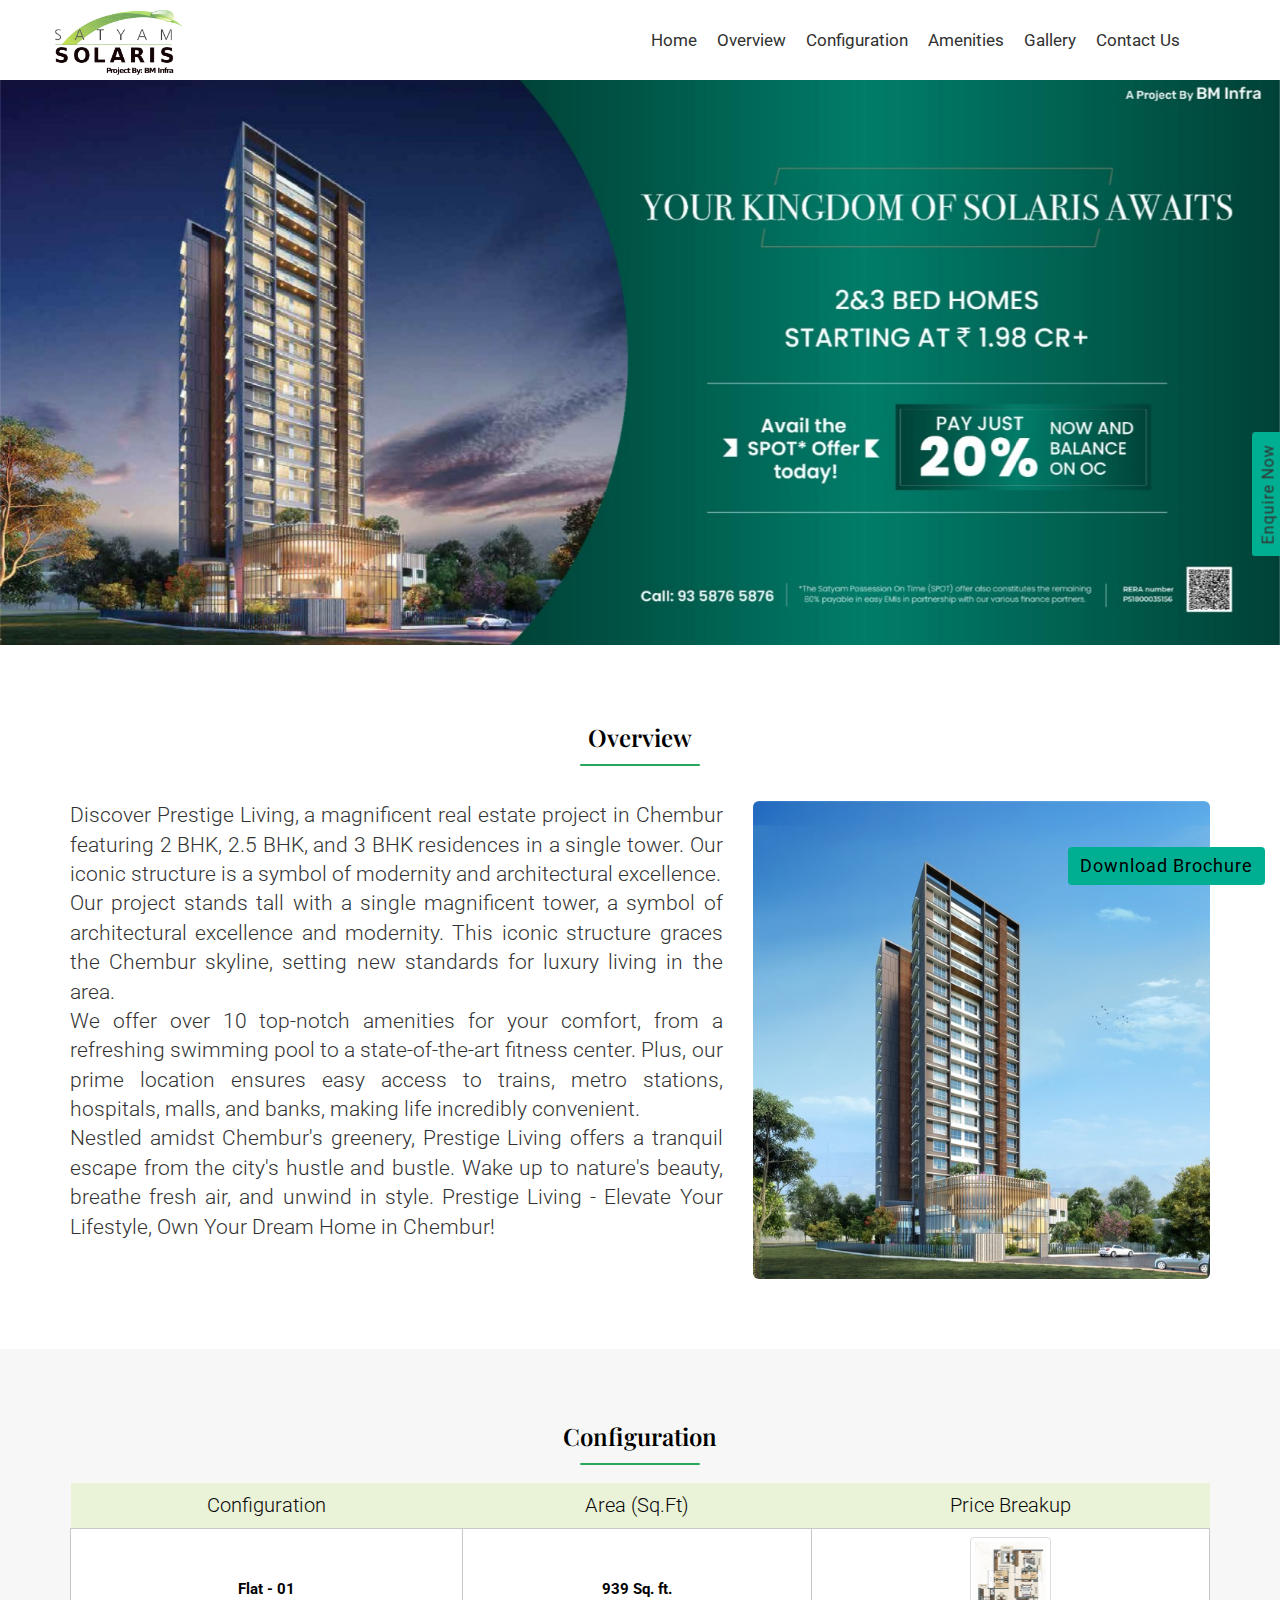
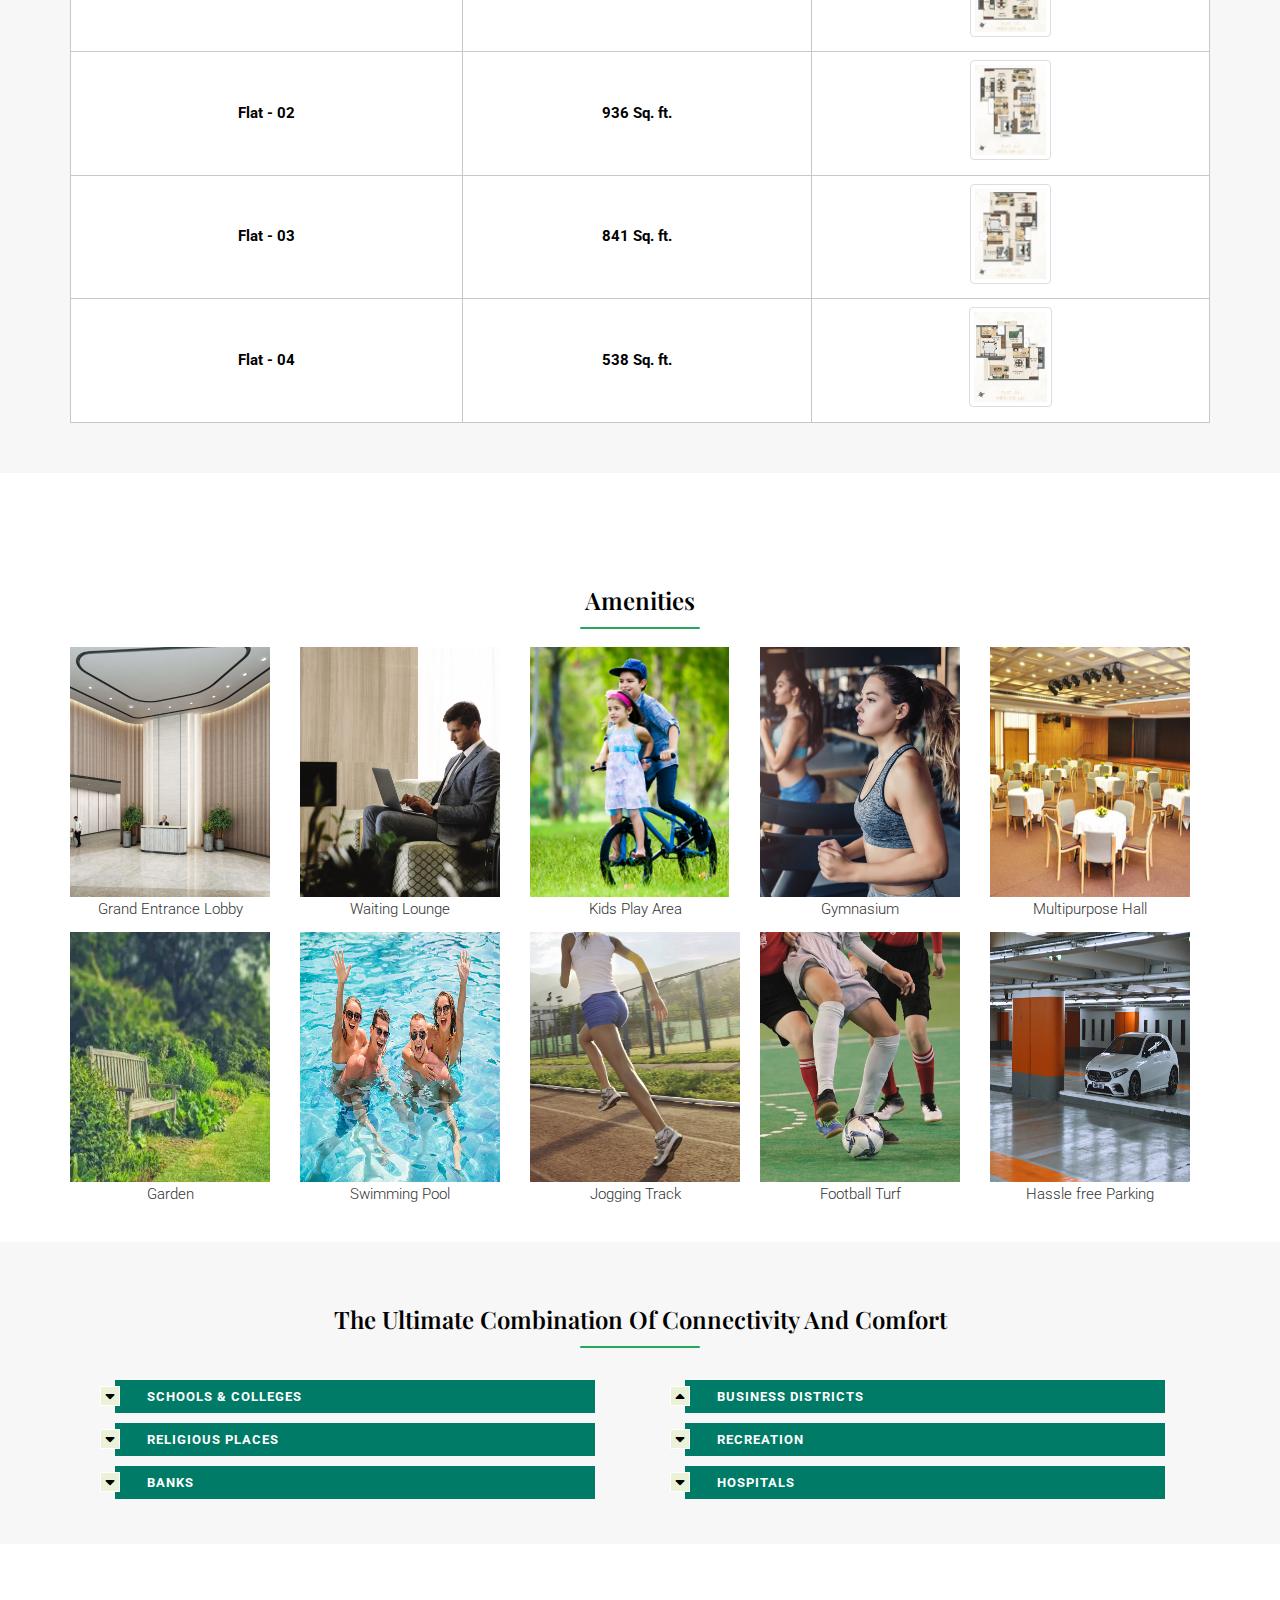
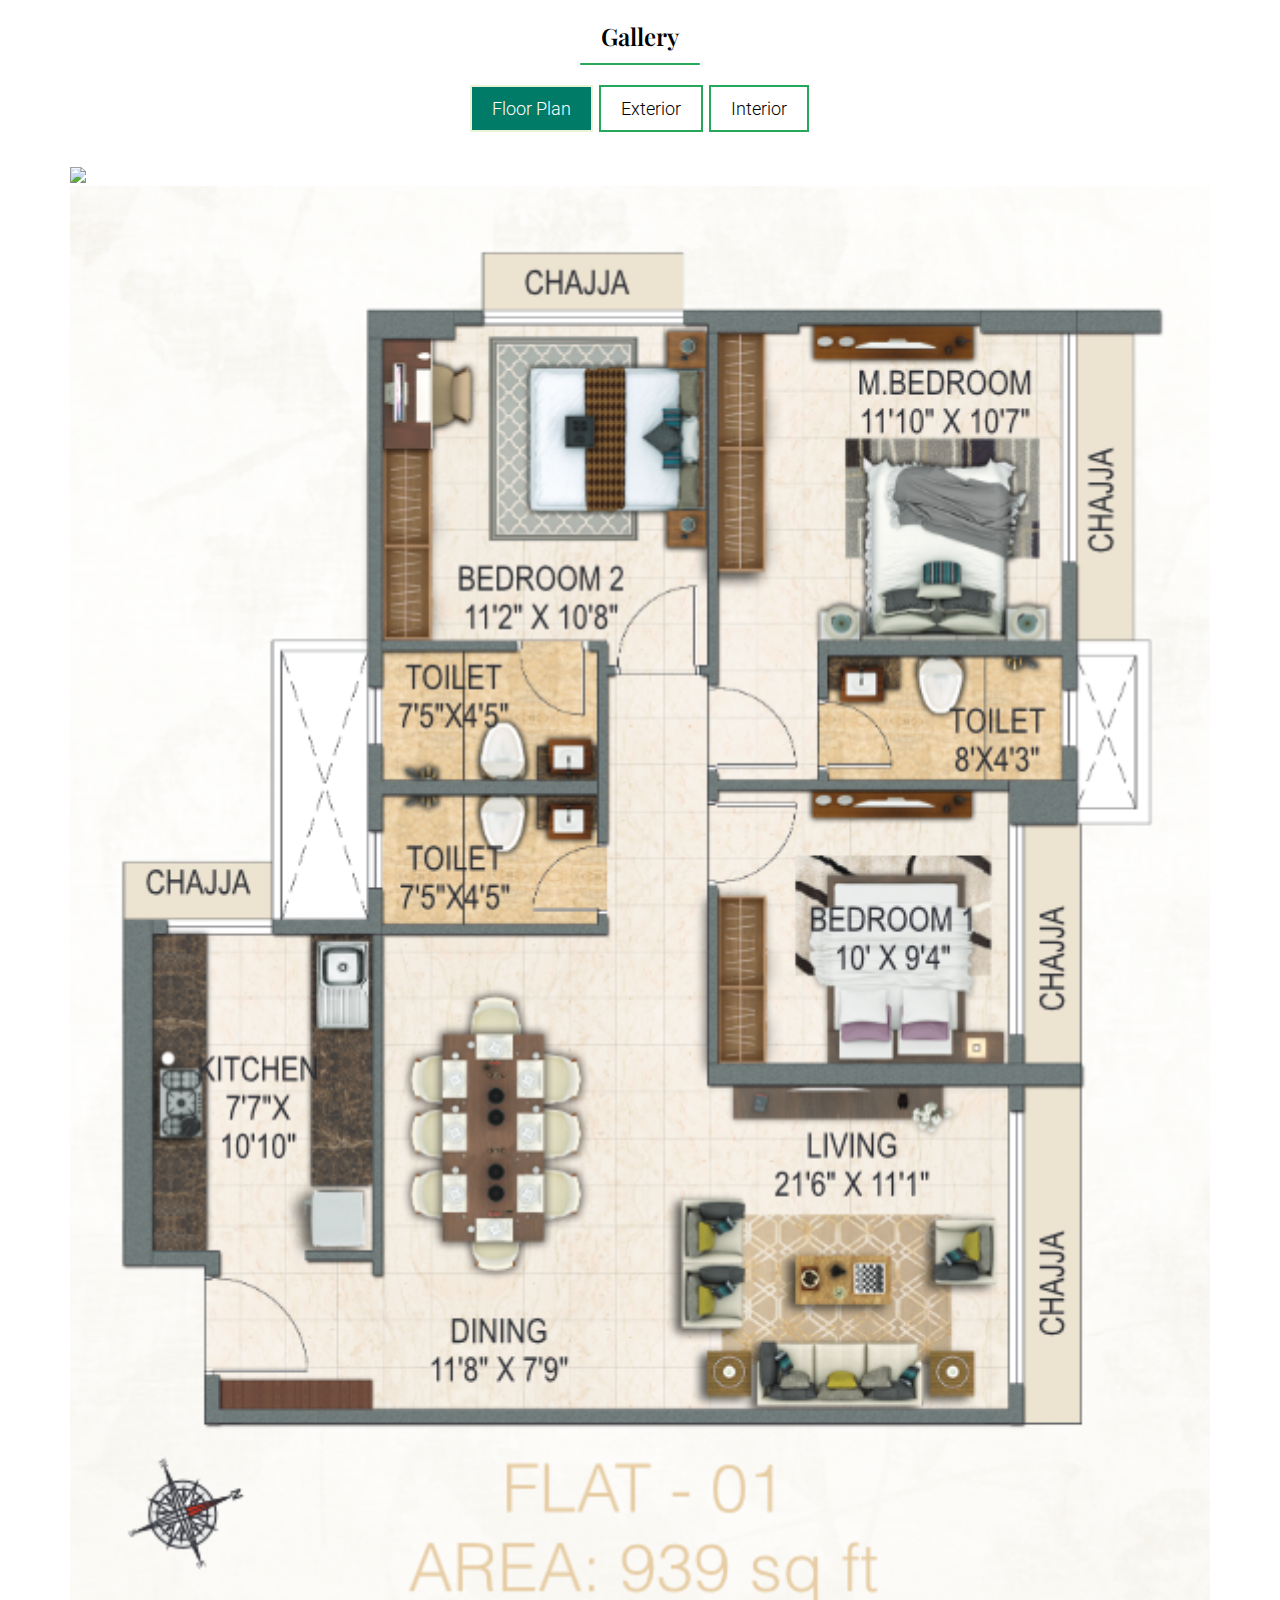
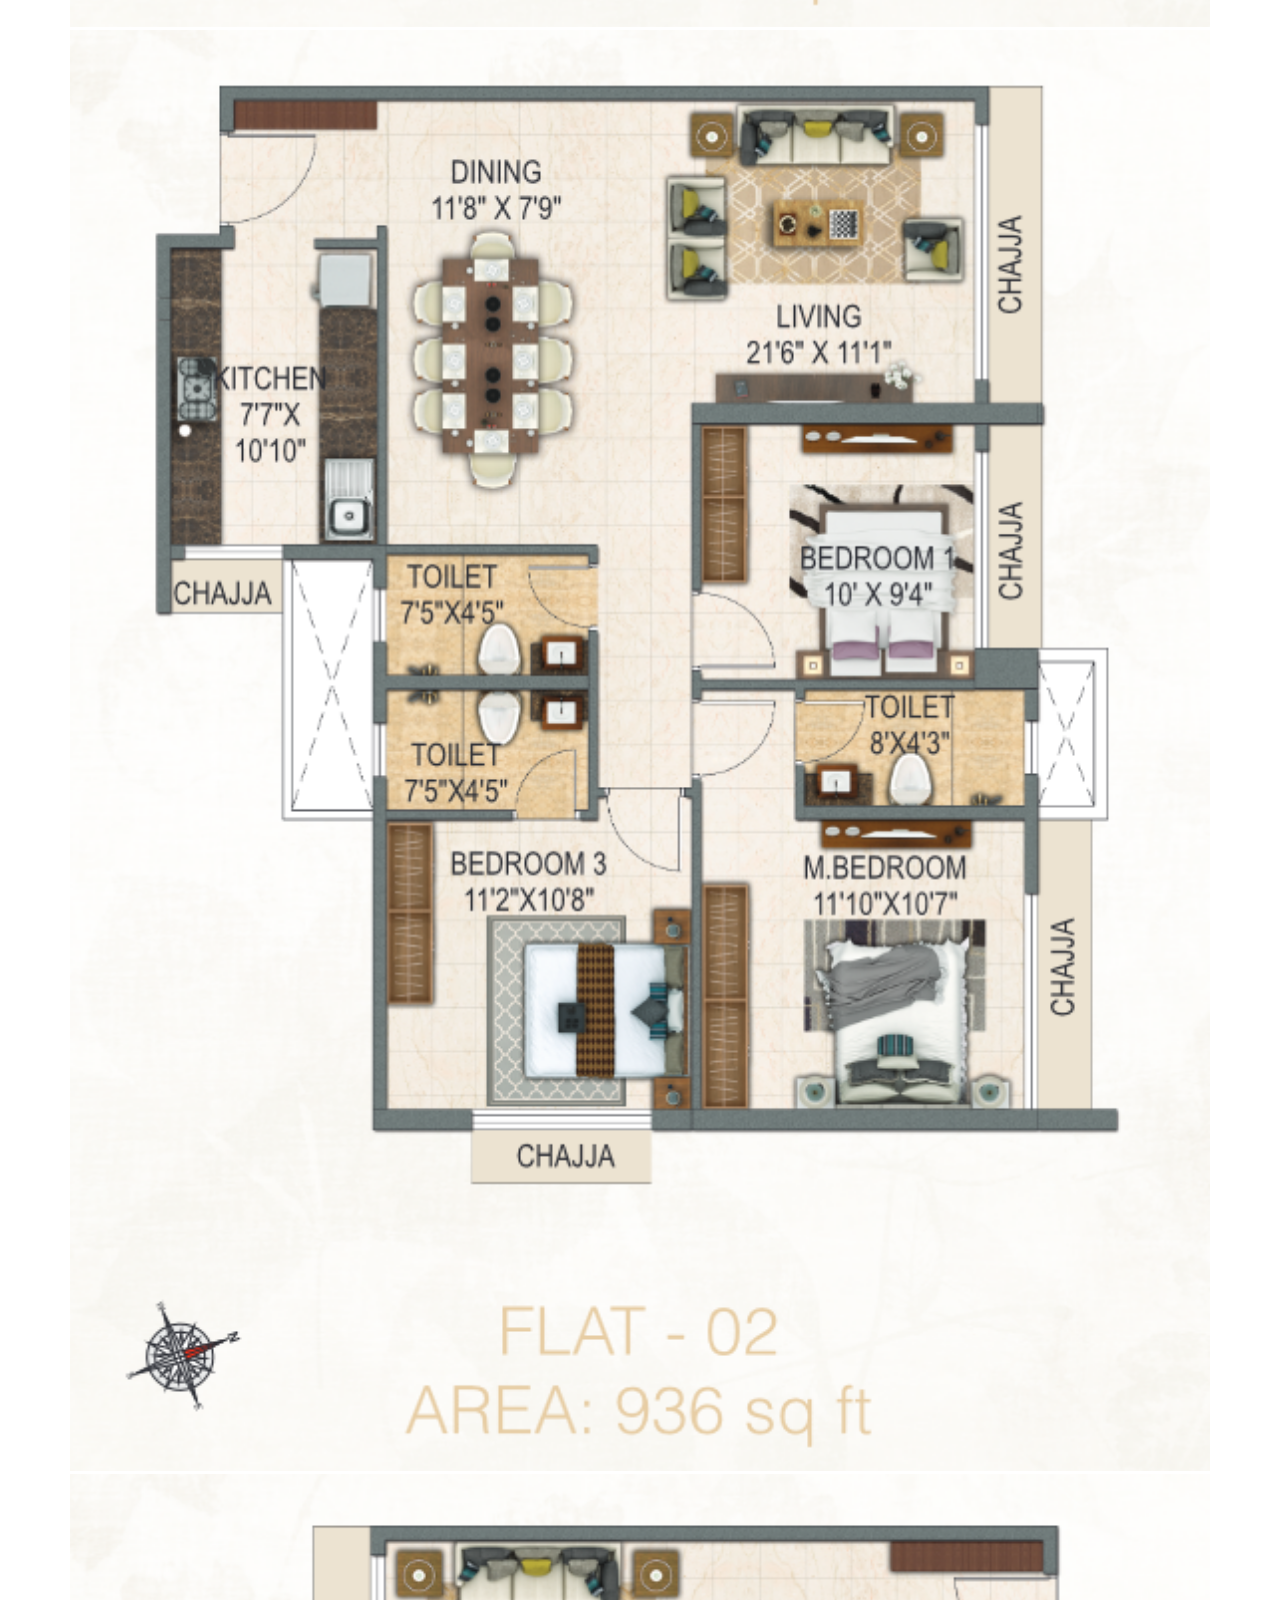
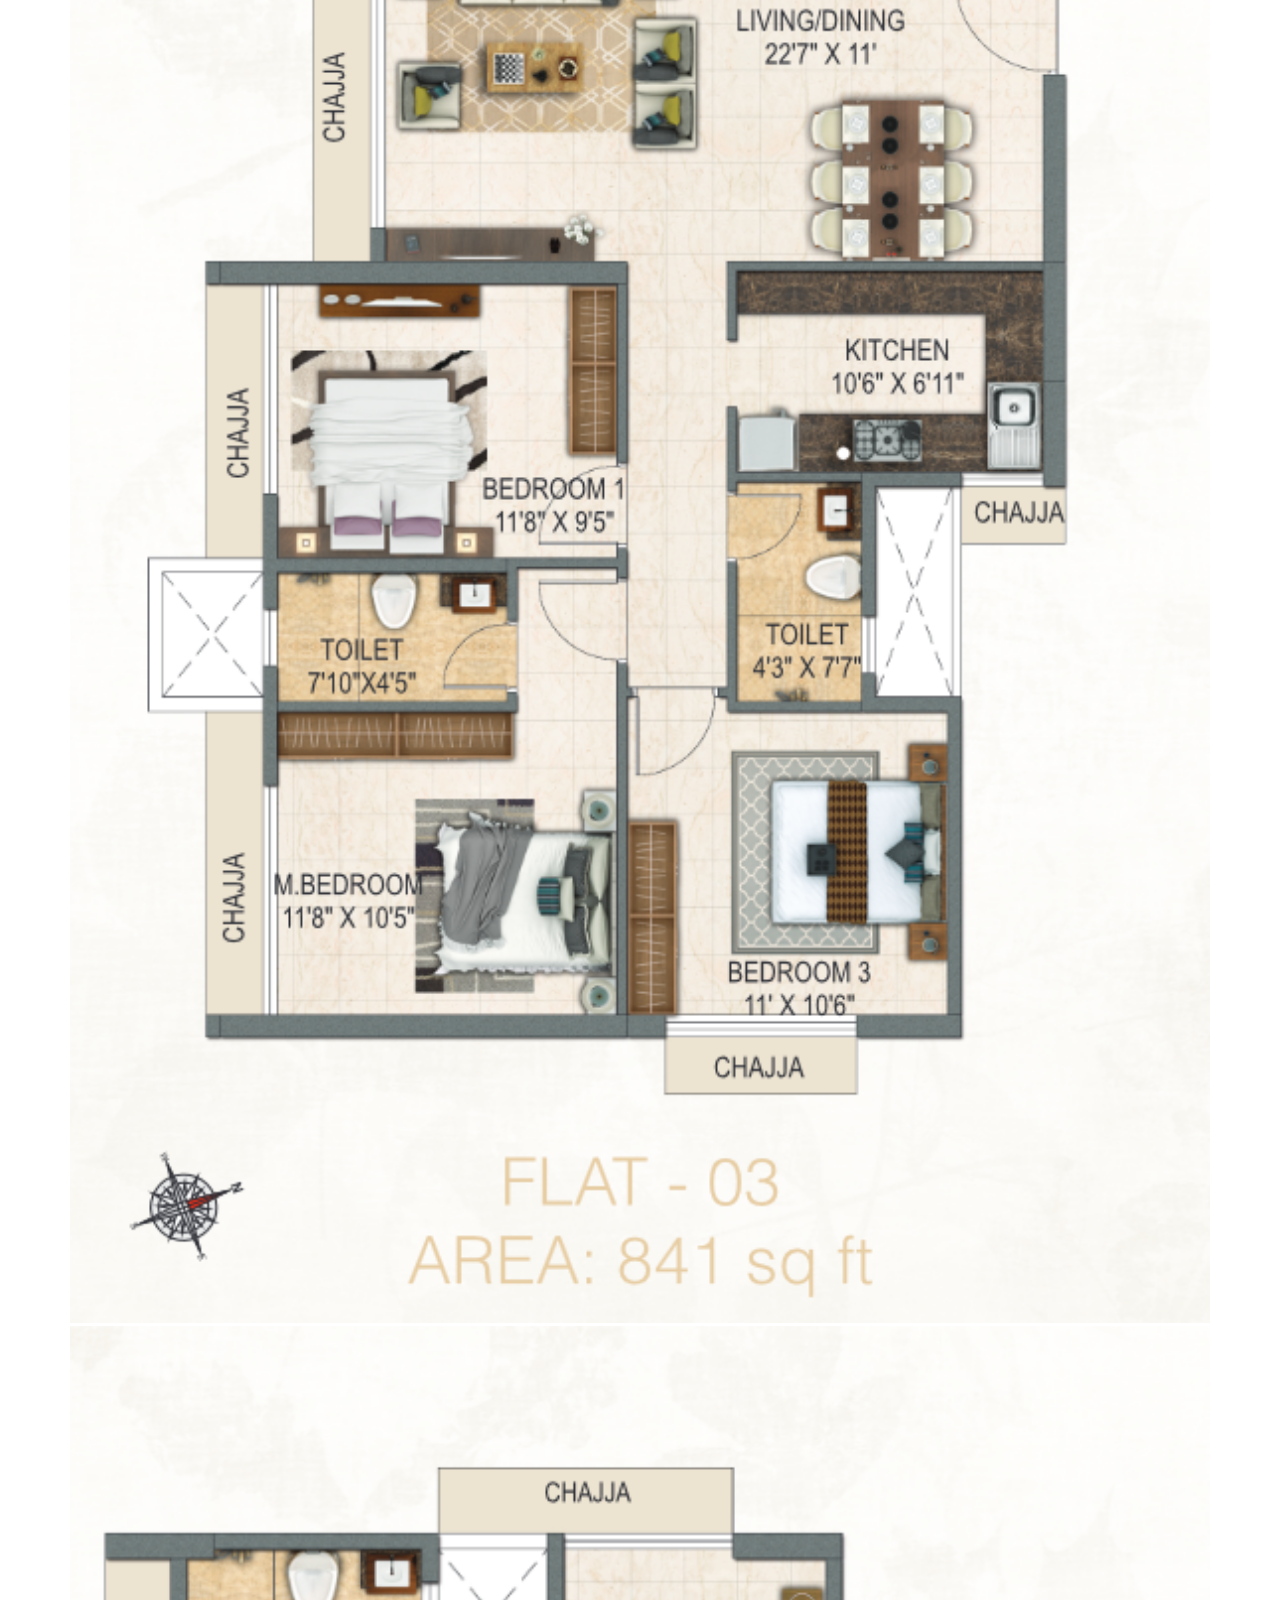
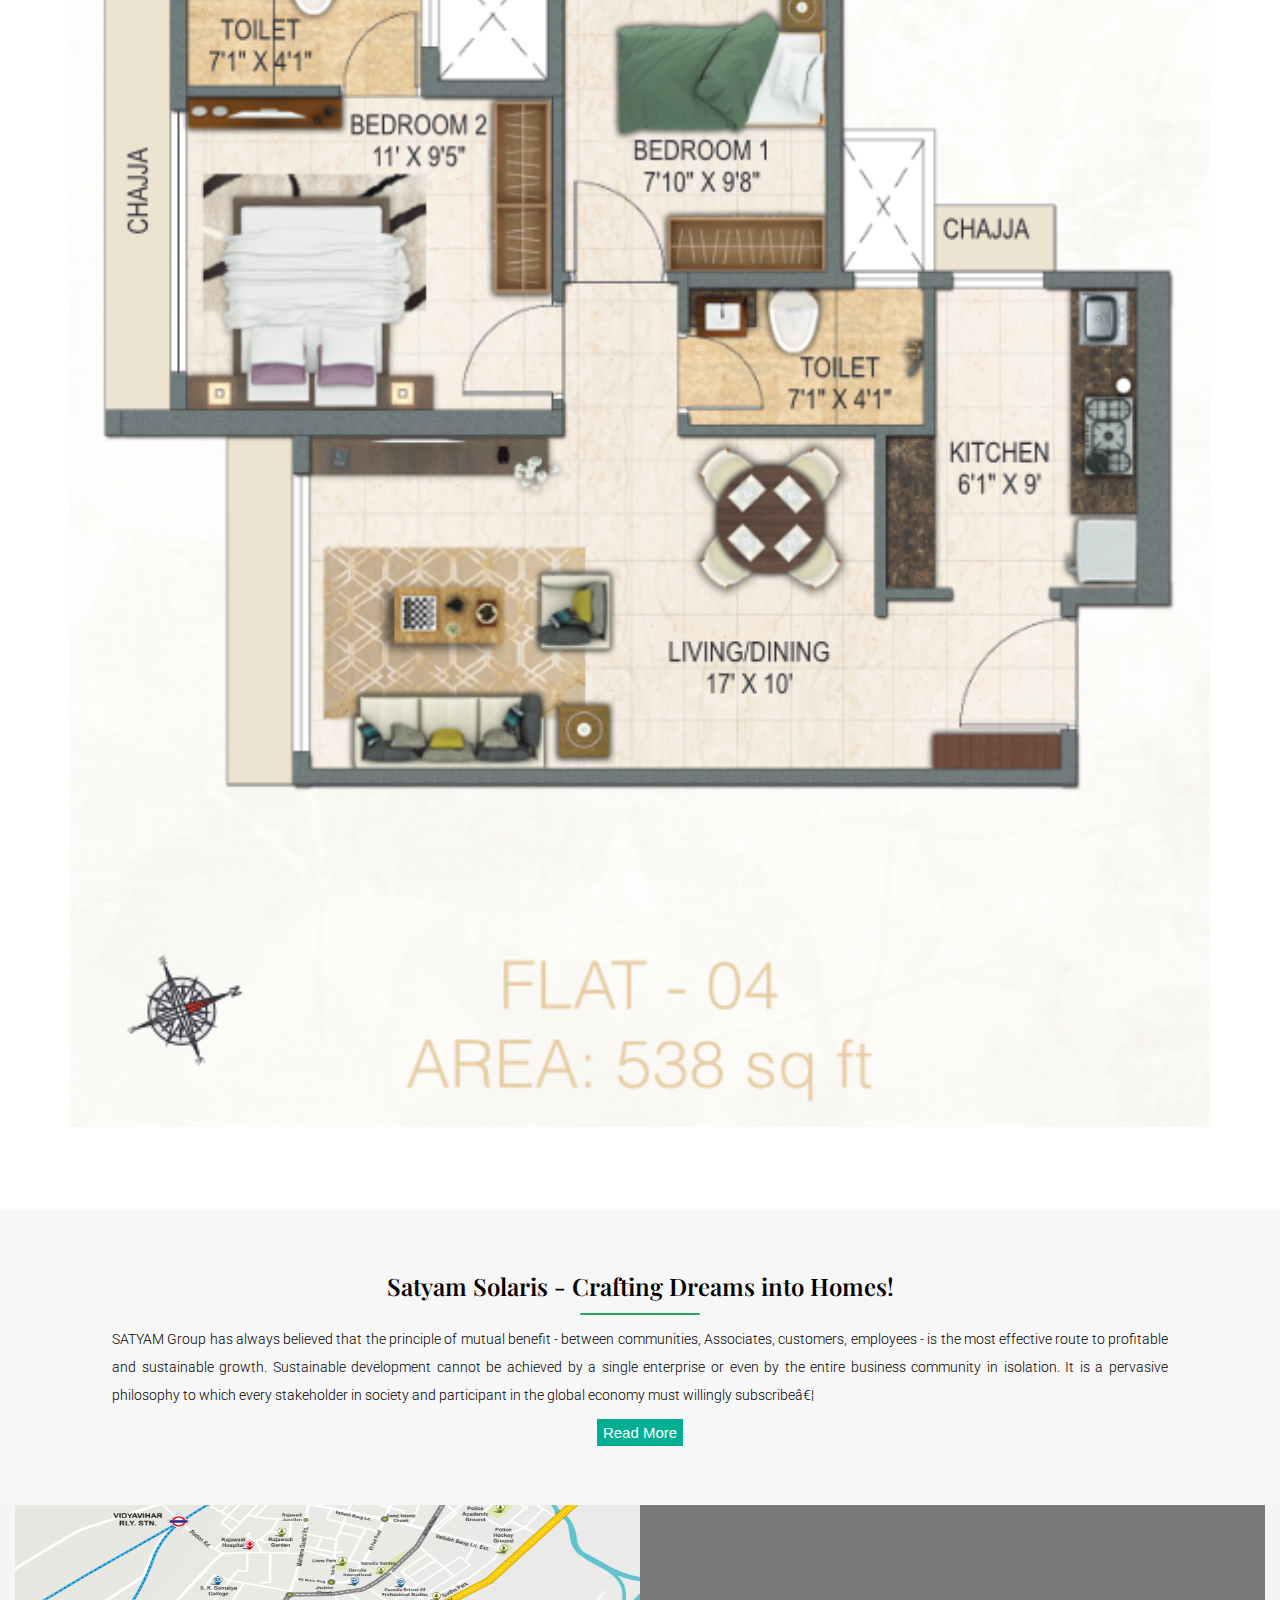
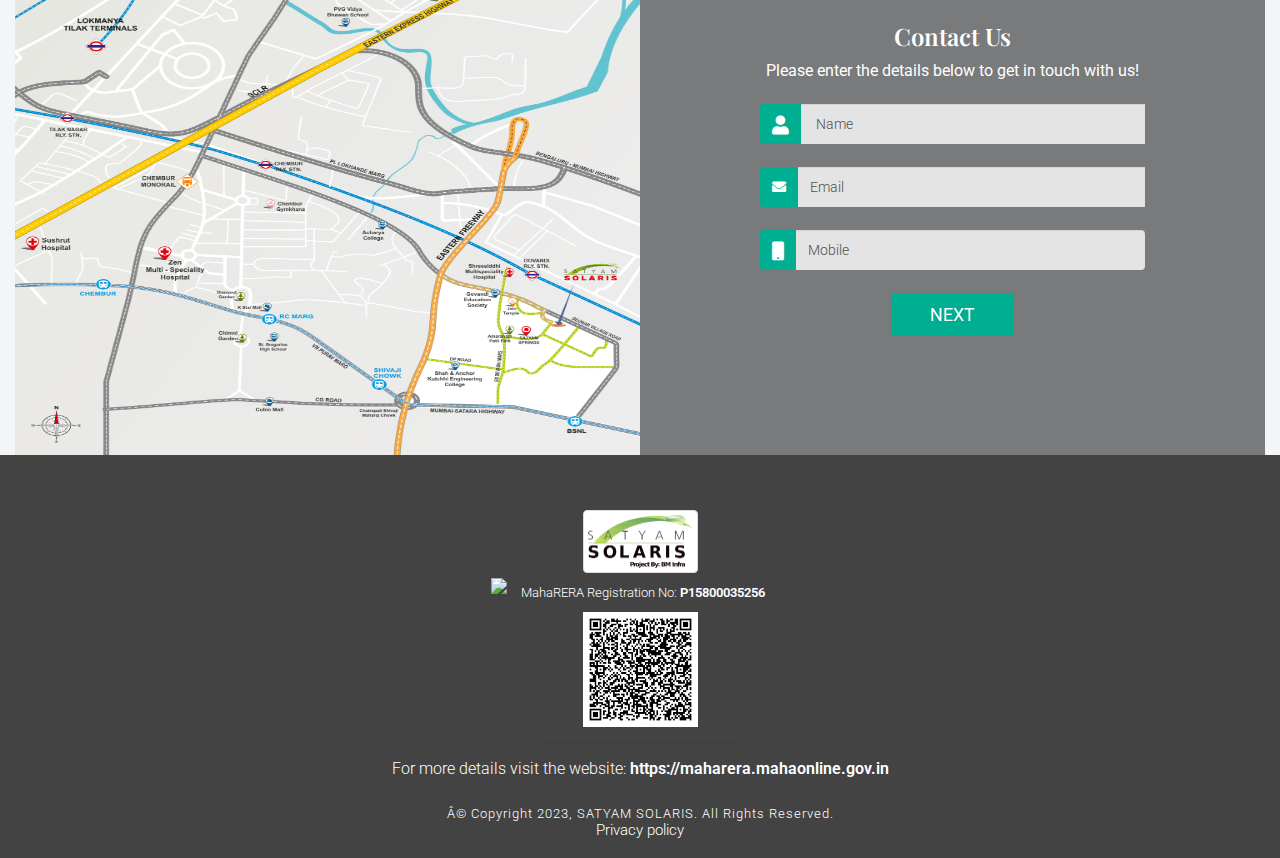
==== index.html @ b5678365 "Initial Commit" ====
<!DOCTYPE html>
<html>

<head>
    <meta http-equiv="ContenType" content="text/html; charset=UTF-8" />
    <meta name="viewport" content="width=device-width, initial-scale=1">
    <title>Satyam Solaris</title>
    <meta name="keywords" content="">
    <link rel="icon" href="./assets/images/favicon/favicon.ico" type="image/ico" sizes="16x16">
    <link rel="stylesheet" href="https://use.fontawesome.com/releases/v5.3.1/css/all.css">
    <link href="https://owlcarousel2.github.io/OwlCarousel2/assets/owlcarousel/assets/owl.carousel.min.css"
        rel="stylesheet">
    <link href="https://owlcarousel2.github.io/OwlCarousel2/assets/owlcarousel/assets/owl.theme.default.min.css"
        rel="stylesheet">
        <script src="https://kit.fontawesome.com/08c505cba5.js" crossorigin="anonymous"></script>
        <link rel="stylesheet" href="https://cdn.jsdelivr.net/npm/bootstrap-icons@1.11.1/font/bootstrap-icons.css">

    <link rel="stylesheet" href="https://cdn.jsdelivr.net/npm/bootstrap@3.3.7/dist/css/bootstrap.min.css"
        integrity="sha384-BVYiiSIFeK1dGmJRAkycuHAHRg32OmUcww7on3RYdg4Va+PmSTsz/K68vbdEjh4u" crossorigin="anonymous">
    <link href="assets/css/style.css" rel="stylesheet" type="text/css">
    <link rel="stylesheet" href="assets/css/hover.css">
    <link rel="stylesheet" href="assets/css/animate.min.css">

    <link rel="stylesheet" href="assets/css/flaticon.css">

    <link rel="stylesheet" href="https://cdn.jsdelivr.net/gh/fancyapps/fancybox@3.5.7/dist/jquery.fancybox.min.css" />
    <script src="https://d1dqad6oft2dm1.cloudfront.net/assets-20/js/jquery-3.3.1.min.js"></script>

    <link href="https://fonts.googleapis.com/css?family=Questrial&display=swap" rel="stylesheet">

    <link href="https://cdn.jsdelivr.net/npm/sweetalert2@11.7.5/dist/sweetalert2.min.css" rel="stylesheet">

          <!-- Slider work -->
        <!-- Slider styles -->
        <link rel="stylesheet" href="https://cdn.jsdelivr.net/npm/swiper@10/swiper-bundle.min.css" />

        <style>
            .swiper {
              width: 100% !important;
              height: 100%;
            }
        
            .swiper-slide {
              text-align: center;
              font-size: 18px;
              background: #fff;
              display: flex;
              justify-content: center;
              align-items: center;
            }
        
            .swiper-slide img {
              display: block;
              width: 100%;
              height: 100%;
              object-fit: cover;
            }
        
            .swiper {
              margin-left: auto;
              margin-right: auto;
            }
    
        </style>
          <!-- SWiper Styles End -->


    <style type='text/css'>
    .embeddedServiceHelpButton .helpButton .uiButton {
        background-color: #005290;
        font-family: "Arial", sans-serif;
    }

    .embeddedServiceHelpButton .helpButton .uiButton:focus {
        outline: 1px solid #005290;
    }

    .slick-slider .slick-prev,
    .slick-slider .slick-next {
        z-index: 100;
        font-size: 2.5em;
        height: 40px;
        width: 40px;
        margin-top: -20px;
        color: #B7B7B7;
        position: absolute;
        top: 50%;
        text-align: center;
        color: #000;
        opacity: .3;
        transition: opacity .25s;
        cursor: pointer;
    }

    .slick-slider .slick-prev:hover,
    .slick-slider .slick-next:hover {
        opacity: .65;
    }

    .slick-slider .slick-prev {
        left: 0;
    }

    .slick-slider .slick-next {
        right: 0;
    }

    #detail .product-images {
        width: 100%;
        margin: 0 auto;
        border: 1px solid #eee;
    }

    #detail .product-images li,
    #detail .product-images figure,
    #detail .product-images a,
    #detail .product-images img {
        display: block;
        outline: none;
        border: none;
    }

    #detail .product-images .main-img-slider figure {
        margin: 0 auto;
        padding: 0 2em;
    }

    #detail .product-images .main-img-slider figure a {
        cursor: pointer;
        cursor: -webkit-zoom-in;
        cursor: -moz-zoom-in;
        cursor: zoom-in;
    }

    #detail .product-images .main-img-slider figure a img {
        width: 100%;
        max-width: 400px;
        margin: 0 auto;
    }

    #detail .product-images .thumb-nav {
        margin: 0 auto;
        padding: 20px 10px;
        max-width: 600px;
    }

    #detail .product-images .thumb-nav.slick-slider .slick-prev,
    #detail .product-images .thumb-nav.slick-slider .slick-next {
        font-size: 1.2em;
        height: 20px;
        width: 26px;
        margin-top: -10px;
    }

    #detail .product-images .thumb-nav.slick-slider .slick-prev {
        margin-left: -30px;
    }

    #detail .product-images .thumb-nav.slick-slider .slick-next {
        margin-right: -30px;
    }

    #detail .product-images .thumb-nav li {
        display: block;
        margin: 0 auto;
        cursor: pointer;
    }

    #detail .product-images .thumb-nav li img {
        display: block;
        width: 100%;
        max-width: 75px;
        margin: 0 auto;
        border: 2px solid transparent;
        -webkit-transition: border-color .25s;
        -ms-transition: border-color .25s;
        -moz-transition: border-color .25s;
        transition: border-color .25s;
    }

    #detail .product-images .thumb-nav li:hover,
    #detail .product-images .thumb-nav li:focus {
        border-color: #999;
    }

    #detail .product-images .thumb-nav li.slick-current img {
        border-color: #d12f81;
    }

    .fade:not(.show) {
        opacity: 1;
    }
    </style>

</head>


<body>

    <header id="home">
        <nav class="navbar navbar-default" id="hide-menu" style="padding: 10px;">
            <div class="container">
                <div class="row ">
                    <div class="col-lg-2 col-md-2 col-sm-2 ">
                        <div class="navbar-brand d-flex align-items-center ">
                            <a class="" href="index.html">
                                <img src="./assets/images/logo/Satyam-Solaris.png" height="70" style="padding-bottom: 5px;">
                            </a>
                        </div>
                    </div>
                    <div class="navbar-header">
                        <button type="button" class="navbar-toggle collapsed" data-toggle="collapse"
                            data-target="#bs-example-navbar-collapse-1" aria-expanded="false">
                            <span class="sr-only">Toggle navigation</span>
                            <span class="icon-bar"></span>
                            <span class="icon-bar"></span>
                            <span class="icon-bar"></span>
                        </button>
                    </div>

                <div class="col-lg-10 col-md-10 col-sm-10 justify-content-end ">

                    <div class="collapse navbar-collapse " id="bs-example-navbar-collapse-1">

                        <ul class="nav navbar-nav">
                            <li class="nav-link"><a href="#home" class="" style="font-weight: normal;">Home</a></li>
                            <li class="nav-link"><a href="#atmosphere" style="font-weight: normal;">Overview</a></li>
                            <li class="nav-link"><a href="#configuration" style="font-weight: normal;">Configuration</a></li>
                            <li class="nav-link"><a href="#parkamenities" style="font-weight: normal;">Amenities</a></li>
                            <li class="nav-link"><a href="#gallery" style="font-weight: normal;">Gallery</a></li>
                            <li class="nav-link"><a href="#contactus" style="font-weight: normal;">Contact Us</a></li>
                        </ul>
                    </div>
                </div>
                </div>
            </div>
        </nav>
    </header>
    <div id="carousel-example-generic" class="carousel slide carousel-fade" data-ride="carousel">
        <div class="carousel-inner" role="listbox">
            <div class="item active">
                <img src="./assets/images/slider/slide1-lg.jpeg" alt="" class="hidden-xs">
                <img src="./assets/images/slider/slide1-xs.jpeg" alt="" class="visible-xs">
            </div>
            <!-- <div class="item">
                <img src="./assets/images/slider/slide1-lg.jpg" alt="" class="hidden-xs">
                <img src="./assets/images/slider/slide1-xs.jpg" alt="" class="visible-xs">
            </div>
            <div class="item">
                <img src="./assets/images/slider/slide1-lg.jpg" alt="" class="hidden-xs">
                <img src="./assets/images/slider/slide1-xs.jpg" alt="" class="visible-xs">
            </div> -->
        </div>
        <!-- <ol class="carousel-indicators">
            <li data-target="#carousel-example-generic" data-slide-to="0" class="active"></li>
            <li data-target="#carousel-example-generic" data-slide-to="1" class=""></li>
            <li data-target="#carousel-example-generic" data-slide-to="2" class=""></li>
        </ol> -->
    </div>


    <section class="glob-sec" id="atmosphere">
        <div class="container" style="margin-top: 45px;">
            <div class="row">
                <div class="col-lg-12 col-md-12 col-sm-12 ">
                    <h2 class="sec-head head-center wow fadeInUp f-playfair " data-wow-duration="1s" data-wow-delay="0.5s">Overview</h2>
                    <div class="head-line"></div>
                </div>
            </div>

            <div class="row " style="margin-top: 35px;">

                <div class="col-lg-7 col-md-7 col-sm-12 col-12">
                    <div class="">
                        <p class="lead text-justify text-secondary" style="font-family: 'Roboto', sans-serif !important;">
                            <span>  Discover Prestige Living, a magnificent real estate project in Chembur featuring 2 BHK, 2.5 BHK, and 3 BHK residences in a single tower. Our iconic structure is a symbol of modernity and architectural excellence.
                            </span><br>
                            <span> Our project stands tall with a single magnificent tower, a symbol of architectural excellence and modernity. This iconic structure graces the Chembur skyline, setting new standards for luxury living in the area.
                            </span><br>
                            <span> We offer over 10 top-notch amenities for your comfort, from a refreshing swimming pool to a state-of-the-art fitness center. Plus, our prime location ensures easy access to trains, metro stations, hospitals, malls, and banks, making life incredibly convenient.
                            </span><br>
                            <span> Nestled amidst Chembur's greenery, Prestige Living offers a tranquil escape from the city's hustle and bustle. Wake up to nature's beauty, breathe fresh air, and unwind in style.
                                Prestige Living - Elevate Your Lifestyle, Own Your Dream Home in Chembur!
                            </span>
                        </p>
                    </div>
                </div>

                <div class="col-lg-5 col-md-5 col-sm-12 ">
                    <div class="about-img">
                        <img src="./assets/images/about/satyam-front-view.jpg" class="img-responsive img-rounded " alt="">
                    </div>

                </div>

        </div>
            </div>
    </section>
    <section id="configuration">
        <div class="glob-sec-bg">
            <div class="overlay1">
                <div class="container" style="margin-top: 25px;">
                    <div class="row" style="padding-bottom: 18px;">
                        <div class="col-lg-12 col-md-12 col-sm-12">
                            <h2 class="sec-head head-center wow fadeInUp f-playfair" data-wow-duration="1s" data-wow-delay="0.5s">
                                Configuration
                            </h2>
                            <h3 class="sub-head" style="color: #fff;"></h3>
                            <div class="head-line"></div>
                        </div>
                    </div>

                    <table class="table spe-table"
                           style="text-align: center; margin: auto; width: 100%;color: #fff;border-color: #fff;"
                           cellspacing="0" cellpadding="0">
                        <thead>
                            <tr>
                                <th class="her lighter-green " style="color: #080808;">Configuration</th>
                                <th class="her lighter-green" style="color: #080808;">Area (Sq.Ft)</th>
                                <th class="her lighter-green" style="color: #080808;">
                                    Price Breakup
                                </th>
                            </tr>
                        </thead>
                        <tbody style="color: #000;">

                            <tr style="background-color: #fff;">
                                <td scope="row" class="her1 " style="font-weight: 700;">Flat - 01</td>
                                <td class="her1" style="font-weight: 700;">939 Sq. ft.</td>
                                <td>
                                    <a href="javascript.void();" data-toggle="modal" data-target="#pop-img1"><img src="./assets/images/configuration/flat-01.PNG" class="img-thumbnail" style="height:100px" height="100"></a>
                                </td>
                            </tr>
                            <tr style="background-color: #fff;">
                                <td scope="row" class="her1 " style="font-weight: 700;">Flat - 02</td>
                                <td class="her1" style="font-weight: 700;">936 Sq. ft.</td>
                                <td>
                                    <a href="javascript.void();" data-toggle="modal" data-target="#pop-img2"><img src="./assets/images/configuration/flat-02.PNG" class="img-thumbnail" style="height:100px" height="100"></a>
                                </td>
                            </tr>
                            <tr style="background-color: #fff;">
                                <td scope="row" class="her1 " style="font-weight: 700;">Flat - 03</td>
                                <td class="her1" style="font-weight: 700;">841 Sq. ft.</td>
                                <td>
                                    <a href="javascript.void();" data-toggle="modal" data-target="#pop-img3"><img src="./assets/images/configuration/flat-03.PNG" class="img-thumbnail" style="height:100px" height="100"></a>
                                </td>
                            </tr>
                            <tr style="background-color: #fff;">
                                <td scope="row" class="her1 " style="font-weight: 700;">Flat - 04</td>
                                <td class="her1" style="font-weight: 700;">538 Sq. ft.</td>
                                <td>
                                    <a href="javascript.void();" data-toggle="modal" data-target="#pop-img4"><img src="./assets/images/configuration/flat-04.PNG" class="img-thumbnail" style="height:100px" height="100"></a>
                                </td>
                            </tr>
                        </tbody>
                    </table>
                    <div class="modal fade" id="pop-img1" tabindex="-1"
                         role="dialog" aria-labelledby="exampleModalLabel"
                         aria-hidden="true">
                        <div class="modal-dialog" role="document" style="top: 0% !important;">
                            <div class="modal-content">
                                <div class="modal-header">
                                    <h5 class="modal-title" id="exampleModalLabel">
                                        Flat - 01, 939 Sq. ft.
                                    </h5>
                                    <button type="button" class="close"
                                            data-dismiss="modal" aria-label="Close" style="margin-top: -30px!important;">
                                        <span aria-hidden="true">
                                            ×
                                        </span>
                                    </button>
                                </div>
                                <div class="modal-body">
                                    <img src="./assets/images/configuration/flat-01.PNG" class="pop-img img-responsive">
                                </div>
                            </div>
                        </div>
                    </div>
                    <div class="modal fade" id="pop-img2" tabindex="-1"
                         role="dialog" aria-labelledby="exampleModalLabel"
                         aria-hidden="true">
                        <div class="modal-dialog" role="document" style="top: 0% !important;">
                            <div class="modal-content">
                                <div class="modal-header">
                                    <h5 class="modal-title" id="exampleModalLabel">
                                        Flat - 02, 936 Sq. ft.
                                    </h5>
                                    <button type="button" class="close"
                                            data-dismiss="modal" aria-label="Close" style="margin-top: -30px!important;">
                                        <span aria-hidden="true">
                                            ×
                                        </span>
                                    </button>
                                </div>
                                <div class="modal-body">
                                    <img src="./assets/images/configuration/flat-02.PNG" class="pop-img img-responsive">
                                </div>
                            </div>
                        </div>
                    </div>
                    <div class="modal fade" id="pop-img3" tabindex="-1"
                         role="dialog" aria-labelledby="exampleModalLabel"
                         aria-hidden="true">
                        <div class="modal-dialog" role="document" style="top: 0% !important;">
                            <div class="modal-content">
                                <div class="modal-header">
                                    <h5 class="modal-title" id="exampleModalLabel">
                                        Flat - 03, 841 Sq. ft.
                                    </h5>
                                    <button type="button" class="close"
                                            data-dismiss="modal" aria-label="Close" style="margin-top: -30px!important;">
                                        <span aria-hidden="true">
                                            ×
                                        </span>
                                    </button>
                                </div>
                                <div class="modal-body">
                                    <img src="./assets/images/configuration/flat-03.PNG" class="pop-img img-responsive">
                                </div>
                            </div>
                        </div>
                    </div>
                    <div class="modal fade" id="pop-img4" tabindex="-1"
                         role="dialog" aria-labelledby="exampleModalLabel"
                         aria-hidden="true">
                        <div class="modal-dialog" role="document" style="top: 0% !important;">
                            <div class="modal-content">
                                <div class="modal-header">
                                    <h5 class="modal-title" id="exampleModalLabel">
                                        Flat - 04, 538 Sq. ft.
                                    </h5>
                                    <button type="button" class="close"
                                            data-dismiss="modal" aria-label="Close" style="margin-top: -30px!important;">
                                        <span aria-hidden="true">
                                            ×
                                        </span>
                                    </button>
                                </div>
                                <div class="modal-body">
                                    <img src="./assets/images/configuration/flat-04.PNG" class="pop-img img-responsive">
                                </div>
                            </div>
                        </div>
                    </div>
                </div>
            </div>
        </div>
    </section>
    <section class="glob-sec lighgrey " style="overflow-x: hidden;" id="parkamenities">
        <div class="container"  style="margin-top: 45px;">

            <div class="row "  style="padding-bottom: 18px;">
                <div class="col-lg-12 col-md-12 col-sm-12">
                    <h2 class="sec-head head-center wow fadeInUp f-playfair" data-wow-duration="1s" data-wow-delay="0.5s">
                        Amenities</h2>
                    <div class="head-line"></div>
                </div>
            </div>

            <div class="row">
                <div class="col-lg-2 col-md-3 col-sm-4 col-xs-12 amenities-box" style="padding-bottom: 10px; margin-right: 35px;">
                    <div class="text-center" style="display: block; width: 200px;">
                        <img src="./assets/images/amenities/entrance-lobby.png" class="img-responsive h-up" alt="">
                        <div class="text-center">
                            <small class="up">Grand Entrance Lobby</small>
                        </div>
                    </div>
                </div>
                <div class="col-lg-2 col-md-3 col-sm-4 col-xs-12 amenities-box " style="padding-bottom: 10px; margin-right: 35px;">
                    <div class="" style="display: block;  width: 200px;">
                        <img src="./assets/images/amenities/business-lounge.jpg" class="img-responsive h-up" alt="">
                        <div class="text-center">
                            <small class="up">Waiting Lounge</small>
                        </div>
                    </div>
                </div>
                <div class="col-lg-2 col-md-3 col-sm-4 col-xs-12 amenities-box  " style="padding-bottom: 10px;margin-right: 35px;">
                    <div class="" style="display: block; width: 210px; ">
                        <img src="./assets/images/amenities/kids-play.png" class="img-responsive h-up" alt="">
                        <div class="text-center">
                            <small class="up">Kids Play Area</small>
                        </div>
                    </div>
                </div>
                <div class="col-lg-2 col-md-3 col-sm-4 col-xs-12 amenities-box  " style="padding-bottom: 10px; margin-right: 35px;">
                    <div class="" style="display: block;  width: 200px;">
                        <img src="./assets/images/amenities/fitness-club-cardio.jpg" class="img-responsive h-up" alt="">
                        <div class="text-center">
                            <small class="up">Gymnasium</small>
                        </div>
                    </div>
                </div>


                <div class="col-lg-2 col-md-3 col-sm-4 col-xs-12 amenities-box  " style="padding-bottom: 10px;">
                    <div class="" style=" width: 200px;">
                        <img src="./assets/images/amenities/multipurpose-hall.jpg" class="img-responsive h-up" alt="">
                        <div class="text-center">
                            <small class="up">Multipurpose Hall</small>
                        </div>
                    </div>
                </div>
            </div>

            <div class="row " style="margin-top: 10px;">
                <div class="col-lg-2 col-md-3 col-sm-4 col-xs-12 amenities-box   " style="padding-bottom: 10px; margin-right: 35px;">
                    <div class="" style="display: block; width: 200px;">
                        <img src="./assets/images/amenities/garden.jpg" class="img-responsive h-up" alt="">
                        <div class="text-center">
                            <small class="up">Garden</small>
                        </div>
                    </div>
                </div>
                <div class="col-lg-2 col-md-3 col-sm-4 col-xs-12 amenities-box  " style="padding-bottom: 10px;margin-right: 35px;">
                    <div class="" style="display: block;  width: 200px;">
                        <img src="./assets/images/amenities/swimming-pool.jpg" class="img-responsive h-up" alt="">
                        <div class="text-center">
                            <small class="up">Swimming Pool</small>
                        </div>
                    </div>
                </div>
                <div class="col-lg-2 col-md-3 col-sm-4 col-xs-12 amenities-box  " style="padding-bottom: 10px;margin-right: 35px;">
                    <div class="" style="display: block; width: 210px; ">
                        <img src="./assets/images/amenities/jogging-track.jpg" class="img-responsive h-up" alt="">
                        <div class="text-center">
                            <small class="up">Jogging Track</small>
                        </div>
                    </div>
                </div>
                <div class="col-lg-2 col-md-3 col-sm-4 col-xs-12 amenities-box " style="padding-bottom: 10px;margin-right: 35px;">
                    <div class="" style="display: block;  width: 200px;">
                        <img src="./assets/images/amenities/football-turf.jpg" class="img-responsive h-up" alt="">
                        <div class="text-center">
                            <small class="up">Football Turf</small>
                        </div>
                    </div>
                </div>
                <div class="col-lg-2 col-md-3 col-sm-4 col-xs-12 amenities-box " style="padding-bottom: 10px;">
                    <div class="" style="display: block; width: 200px;">
                        <img src="./assets/images/amenities/parking.jpg" class="img-responsive h-up" alt="">
                        <div class="text-center">
                            <small class="up">Hassle free Parking</small>
                        </div>
                    </div>
                </div>
            </div>


        </div>
    </section>


    <section class="glob-sec-bg grey-bg "  id="location">
        <div class="m-35">
            <div class="container">
             <div class="row" style="padding-bottom: 17px;" >
                <h2 class="sec-head head-center  wow fadeInUp f-playfair" data-wow-duration="1s" data-wow-delay="0.5s">
                    The Ultimate Combination Of Connectivity And Comfort</h2>
                <h3 class="sub-head"></h3>

                <div class="head-line"></div>
             </div>

                <div class="panel-group cust-accordion" id="accordion" role="tablist" aria-multiselectable="true">
                    <div class="col-md-6">
                        <div class="panel panel-default">
                            <div class="panel-heading" role="tab" id="headingTwo">
                                <h4 class="panel-title">
                                    <a class="collapsed" role="button" data-toggle="collapse" data-parent="#accordion"
                                        href="#collapseTwo" aria-expanded="false" aria-controls="collapseTwo">
                                        SCHOOLS & COLLEGES
                                    </a>
                                </h4>
                            </div>
                            <div id="collapseTwo" class="panel-collapse collapse" role="tabpanel"
                                aria-labelledby="headingTwo" aria-expanded="false" style="height: 0px;">
                                <div class="panel-body">
                                    <ul class="specification">
                                        <li class="text-uppercase">Holy Ali English School - 7 mins</li>
                                        <li class="text-uppercase">Shah & Anchor Kutchhi Engineering College - 10 mins</li>
                                        <li class="text-uppercase">Swami Narayan College - 8 mins</li>
                                    </ul>
                                </div>
                            </div>
                        </div>
                        <div class="panel panel-default">
                            <div class="panel-heading" role="tab" id="headingOne">
                                <h4 class="panel-title">
                                    <a role="button" data-toggle="collapse" data-parent="#accordion" href="#collapseOne"
                                        aria-expanded="false" aria-controls="collapseOne" class="collapsed">
                                        RELIGIOUS PLACES
                                    </a>
                                </h4>
                            </div>
                            <div id="collapseOne" class="panel-collapse collapse" role="tabpanel"
                                aria-labelledby="headingOne" aria-expanded="false" style="height: 0px;">
                                <div class="panel-body">
                                    <ul class="specification">
                                        <li class="text-uppercase">Goan Devi Mandir Deonar - 3 mins</li>
                                        <li class="text-uppercase">Shree Jai Bhavani Mandir - 20 mins</li>
                                        <li class="text-uppercase">Shri Neminath Digamber Digambar Jain Mandir Temple - 8mins</li>
                                    </ul>
                                </div>
                            </div>
                        </div>

                        <div class="panel panel-default">
                            <div class="panel-heading" role="tab" id="heading2">
                                <h4 class="panel-title">
                                    <a class="collapsed" role="button" data-toggle="collapse" data-parent="#accordion4"
                                        href="#collapse4" aria-expanded="false" aria-controls="collapse4">
                                        BANKS
                                    </a>
                                </h4>
                            </div>
                            <div id="collapse4" class="panel-collapse collapse" role="tabpanel"
                                aria-labelledby="heading2" aria-expanded="false">
                                <div class="panel-body">
                                    <ul class="specification">
                                        <li class="text-uppercase" >Bharat Co-operative Bank LTD - 3 mins</li>
                                        <li class="text-uppercase">State Bank of India - 4 mins</li>
                                        <li class="text-uppercase">Axis Bank - 6 mins</li>
                                    </ul>
                                </div>
                            </div>
                        </div>
                    </div>
                    <div class="col-md-6">
                        <div class="panel panel-default">
                            <div class="panel-heading" role="tab" id="heading1">
                                <h4 class="panel-title">
                                    <a role="button" data-toggle="collapse" data-parent="#accordion2" href="#collapse1"
                                        aria-expanded="false" aria-controls="collapse1" class="collapse1">
                                        BUSINESS DISTRICTS
                                    </a>
                                </h4>
                            </div>
                            <div id="collapse1" class="panel-collapse collapse" role="tabpanel"
                                aria-labelledby="heading1" aria-expanded="false" style="height: 0px;">
                                <div class="panel-body">
                                    <ul class="specification">
                                        <li class="text-uppercase">Govandi Railway Station - 11 mins</li>
                                        <li class="text-uppercase">Chembur Railway Station - 15 mins</li>
                                        <li class="text-uppercase">Mankhurd Railway Station - 12 mins</li>
                                        <li class="text-uppercase">Mumbai Metro</li>
                                    </ul>
                                </div>
                            </div>
                        </div>

                        <div class="panel panel-default">
                            <div class="panel-heading" role="tab" id="heading2">
                                <h4 class="panel-title">
                                    <a class="collapsed" role="button" data-toggle="collapse" data-parent="#accordion2"
                                        href="#collapse2" aria-expanded="false" aria-controls="collapse2">
                                        RECREATION
                                    </a>
                                </h4>
                            </div>
                            <div id="collapse2" class="panel-collapse collapse" role="tabpanel"
                                aria-labelledby="heading2" aria-expanded="false">
                                <div class="panel-body">
                                    <ul class="specification">
                                        <li class="text-uppercase">Eastern Freeway - 10 mins</li>
                                        <li class="text-uppercase">Theobroma Foods Pvt Ltd - 7 mins</li>
                                        <li class="text-uppercase">Business Hub BKC</li>
                                    </ul>
                                </div>
                            </div>
                        </div>

                        <div class="panel panel-default">
                            <div class="panel-heading" role="tab" id="heading2">
                                <h4 class="panel-title">
                                    <a class="collapsed" role="button" data-toggle="collapse" data-parent="#accordion3"
                                        href="#collapse3" aria-expanded="false" aria-controls="collapse3">
                                        HOSPITALS
                                    </a>
                                </h4>
                            </div>
                            <div id="collapse3" class="panel-collapse collapse" role="tabpanel"
                                aria-labelledby="heading2" aria-expanded="false">
                                <div class="panel-body">
                                    <ul class="specification">
                                        <li class="text-uppercase">PrakashJyot Hospital - 4 mins</li>
                                        <li class="text-uppercase">Kailash Jeevan Hospital - 8 mins</li>
                                        <li class="text-uppercase">KEM HOSPITAL - 5 MINS</li>
                                        <li class="text-uppercase">Shree Siddhi Multi-Speciality Hospital - 8mins</li>
                                    </ul>
                                </div>
                            </div>
                        </div>
                    </div>
                </div>

            </div>
        </div>
    </section>


    <section id="gallery">
        <div class="container" style="margin-top: 45px;">
            <h2 class="sec-head head-center wow fadeInUp f-playfair" data-wow-duration="1s" data-wow-delay="0.5s">Gallery</h2>
            <div class="head-line"></div>

            <div style="width: 100%;height: 20px;"></div>

            <div class="tab-rwap">
                <ul class="nav nav-tabs mytab" role="tablist">

                    <li role="presentation" class="active">
                        <a href="#floorplan123" aria-controls="settings" role="tab" data-toggle="tab"
                            onclick="" aria-expanded="false">Floor
                            Plan
                        </a>
                    </li>

                    <li role="presentation">
                        <a href="#ele" aria-controls="profile" role="tab" data-toggle="tab" aria-expanded="true"
                            onclick="">Exterior
                        </a>
                    </li>
                    <li role="presentation" class="">
                        <a href="#inte" aria-controls="settings" role="tab" data-toggle="tab" aria-expanded="false"
                            onclick="">Interior
                        </a>
                    </li>
                </ul>
                <div class="tab-content" style="visibility: visible; animation-name: fadeInDown;">

                    <div role="tabpanel" class="tab-pane fade " id="ele">
                        <div class="tab-contenwrap">
                            <div class="row d-flex ">
                                <div class=" col-md-4 pd0" style="margin-right: 10px;">
                                    <div class="amenities-gallery mg-mb">
                                        <img src="./assets/images/about/satyam-front-view.jpg" class="img-responsive h-low ">
                                        <a data-fancybox="ele" href="./assets/images/about/satyam-front-view.jpg"
                                            class="l-box" onclick="">
                                            <div class="ami-overlay">
                                            </div>
                                        </a>
                                    </div>
                                </div>
                                <div class="  col-md-4 pd0" style="margin-right: 10px;">
                                    <div class="amenities-gallery mg-mb">
                                        <img src="./assets/images/about/podium-min.png" class="img-responsive h-low">
                                        <a data-fancybox="ele" href="./assets/images/about/podium-min.png"
                                            class="l-box" onclick="">
                                            <div class="ami-overlay">
                                            </div>
                                        </a>
                                    </div>
                                </div>
                                <div class=" col-md-4 pd0">
                                    <div class="amenities-gallery mg-mb">
                                        <img src="./assets/images/about/new-evening.jpg" class="img-responsive h-low">
                                        <a data-fancybox="ele" href="./assets/images/about/new-evening.jpg"
                                            class="l-box" onclick="">
                                            <div class="ami-overlay">
                                            </div>
                                        </a>
                                    </div>
                                </div>
                            </div>
                        </div>
                    </div>

                    <div role="tabpanel" class="tab-pane fade  in" id="inte">
                        <div class="tab-contenwrap ">
                            <div class="row justify-content-center">
                                <div class="col-md-8 pd0 ">
                                    <div class="amenities-gallery mg-mb">
                                        <img src="./assets/images/about/new-lobby-min.png" class="img-responsive">
                                        <a data-fancybox="ele" href="./assets/images/about/new-lobby-min.png"
                                            class="l-box" onclick="">
                                            <div class="ami-overlay">
                                            </div>
                                        </a>
                                    </div>
                                </div>
                            </div>
                        </div>
                    </div>

                    
                    
                    
                    <div role="tabpanel" class="tab-pane fade active in" id="floorplan123">
                        <div class="tab-contenwrap">
                            <div class="owl-carousel owl-theme gallery-carousel">
                                <div class="item">
                                    <div class="amenities-gallery mg-mb ">
                                        <img src="./assets/images/configuration/floor-plan.PNG">
                                        <a data-fancybox="floorplan123"
                                        href="./assets/images/configuration/floor-plan.PNG"
                                        class="l-box  " onclick="" >
                                            <div class="ami-overlay">
                                            </div>
                                        </a>
                                    </a>
                                    </div>
                                </div>

                                <div class="item">
                                    <div class="amenities-gallery  mg-mb ">
                                        <img src="./assets/images/configuration/flat-01.PNG">
                                        <a data-fancybox="floorplan123"
                                        href="./assets/images/configuration/flat-01.PNG"
                                        class="l-box" onclick="" >
                                            <div class="ami-overlay">
                                            </div>
                                        </a>
                                    </div>
                                </div>
                                <div class="item">
                                    <div class="amenities-gallery mg-mb">
                                        <img src="./assets/images/configuration/flat-02.PNG">
                                        <a data-fancybox="floorplan123"
                                        href="./assets/images/configuration//flat-02.PNG"
                                        class="l-box" onclick="" >
                                            <div class="ami-overlay">
                                            </div>
                                        </a>
                                    </div>
                                </div>
                                <div class="item">
                                    <div class="amenities-gallery mg-mb ">
                                        <img src="./assets/images/configuration/flat-03.PNG">
                                        <a data-fancybox="floorplan123"
                                        href="./assets/images/configuration/flat-03.PNG"
                                        class="l-box" onclick="" >
                                            <div class="ami-overlay">
                                            </div>
                                        </a>
                                    </div>
                                </div>
                                <div class="item">
                                    <div class="amenities-gallery mg-mb floor">
                                        <img src="./assets/images/configuration/flat-04.PNG">
                                        <a data-fancybox="floorplan123"
                                        href="./assets/images/configuration/flat-04.PNG"
                                        class="l-box h-increase " onclick=""  >
                                            <div class="ami-overlay">
                                            </div>
                                        </a>
                                    </div>
                                </div>
                            </div>
                        </div>
                    </div>
                </div>
            </div>
        </div>

    </section>


    <section class="glob-sec grey-bg" style="text-align: center; display:none" id="tour">
        <div class="container m-35">
            <div class="row" style="padding-bottom: 17px;">
                <h2 class="sec-head head-center wow fadeInUp f-playfair" data-wow-duration="1s" data-wow-delay="0.5s">Walkthrough
                    Video</h2>
                <div class="head-line"></div>
            </div>
            <div class="row justify-content-center " style="">
                <div class="col-lg-8 col-md-6 col-sm-12 col-xs-12">
                        <div class="embed-responsive embed-responsive-16by9">
                            <div class="embed-responsive-item">
                                <iframe src="https://www.youtube.com/embed/lqroRntOZLo?si=kHaNtZvy5uEKnqBM" title="YouTube video player" frameborder="0" allow="accelerometer; autoplay; clipboard-write; encrypted-media; gyroscope; picture-in-picture; web-share" allowfullscreen></iframe>
                            </div>
                        </div>
                </div>
            </div>
        </div>
    </section>
    <section class="glob-sec grey-bg" style="text-align: center;" id="atmosphere">
        <div class="container">
            <div style="margin-top: 5px;">
                <div class="col-md-12 col-xs-12 wow fadeInUp  " data-wow-duration="1s" data-wow-delay="1s">
                    <div class=" about ">
                        <div class="row ">
                            <h2 class="sec-head head-center wow fadeInUp f-playfair" data-wow-duration="1s" data-wow-delay="0.5s">
                                Satyam Solaris - Crafting Dreams into Homes!</h2>
                            <div class="head-line"></div>
                            <p class="text-center text-justify" style="color:#000">
                                SATYAM Group has always believed that the principle of mutual benefit - between
                                communities, Associates, customers, employees - is the most effective route to
                                profitable and sustainable growth.
                                Sustainable development cannot be achieved by a single enterprise or even by the
                                entire business community in isolation. It is a pervasive philosophy to which every
                                stakeholder in society and participant in the global economy must willingly
                                subscribe…
                            <p>
                            <div id="text">
                                <p class="text-justify" style="color:#000">
                                    SATYAM Group has always believed strongly in the concept of collaborative growth,
                                    and vision.
                                    In the road ahead, SATYAM Group is focusing on integration of new technologies in
                                    its operations and breaking new grounds in the Construction Industry.
                                    With a holistic approach in all its business operations, a loyal and dedicated
                                    workforce and its rooted belief in value creation and corporate citizenship the
                                    challenges of the future will only help to enhance the company's performance and
                                    transform newer dreams into reality.
                                </p>
                            </div>
                        </div>

                        <div class="btn-container">
                            <button id="toggle" class="morebtn bg-g">Read More</button>
                        </div>
                    </div>
                </div>
            </div>
            </div>
    </section>

    <section class=" glob-sec-bg light-grey">
        <div class="container-fluid">
            <div class="col-md-6 pd0 ">
                <img src="./assets/images/location/location-map.png" class="img-responsive h-down" alt="location map">
            </div>
            <div class="col-md-6 pd0" id="contactus">
                <div class="overlay">
                    <div class="container ">
                        <div class="row">
                            <div class="col-lg-12 col-md-12 col-sm-12 text-center">
                                <h2 class="sec-head head-center white wow fadeInUp f-playfair" data-wow-duration="1s"
                                data-wow-delay="0.5s" style="margin-bottom: 15px;">
                                Contact Us</h2>
                            </div>
                        </div>
                        <div class="row">
                            <div class="col-md-12">
                                <div class="form-wrap">
                                    <h1>Please enter the details below to get in touch
                                        with us!</h1>
                                    <form id="contact-form" name="contact-form"
                                         novalidate="novalidate">
    
                                        <div class="form-group col-md-12">
                                            <div class="input-group">
                                                <div class="input-group-addon bg-g">
                                                    <i class="fa fa-user form-ico" aria-hidden="true"></i>
                                                </div>
                                                <input type="text"
                                                    class="form-control" name="fname" placeholder=" Name">
                                                <input type="hidden" name="otpverify" value="">
                                            </div>
                                            <label for="fname" generated="true" class="error"></label>
                                        </div>
    
                                        <div class="form-group col-md-12">
                                            <div class="input-group">
                                                <div class="input-group-addon bg-g">
                                                    <i class="fa fa-envelope" aria-hidden="true"></i>
                                                </div>
                                                <input type="email"
                                                    class="form-control" name="email" placeholder="Email">
                                                <input type="hidden" name="source" value="Enquiry Form">
                                            </div>
                                            <label for="email" generated="true" class="error"></label>
                                        </div>
    
                                        <div class="form-group col-md-12">
                                            <div class="input-group">
                                                <div class="input-group-addon bg-g">
                                                    <i class="fa fa-mobile form-ico" aria-hidden="true"></i>
                                                </div>
                                                <input  type="text"
                                                    class="form-control" name="mobile" placeholder="Mobile" maxlength="10"
                                                    required>
                                            </div>
                                            <label for="mobile" generated="true" class="error"></label>
                                        </div>
    
    
                                        <div id="contact-form-otploader" class="form-group col-md-12 pd otploding_wrap">
    
                                            <div class="otpsending"></div>
                                            <p style="color: #fff">Sending otp...</p>
                                        </div>
                                        <p id="contact-form-mobdigits" style="color: #fff"></p>
    
                                        <div class="col-md-12 pd">
                                            <div id="contact-form-otpbox" class="otp_box">
                                                <input class="uk-input form-control" type="number" name="otp" maxlength="6"
                                                    placeholder="Enter OTP" required>
                                                <div style="width: 100%;height: 20px"></div>
                                                <a href="javascript:void(0)" onclick="resend_otp('contact-form');"
                                                    class="resend" style="color: #fff;">Resend
                                                    OTP
                                                </a>
    
                                            </div>
                                        </div>
    
                                        <button type="submit" class="btn btn-default bg-g form-btn hvr-sweep-to-right">NEXT
                                        </button>
                                    </form>
                                </div>
                            </div>
                        </div>
                    </div>
                </div>
            </div>
        </div>
    </section>

    <section class="rera-sec">
        <div class="container" style="margin-top: 35px;">
            <div class="foote-wrap">

                <img src="./assets/images/logo/Satyam-Solaris.png" class="img-thumbnail">
                <div class="row" style="margin-top: 10px;">

                    <div class="col-lg-12 col-md-12 col-sm-12">
                        <p class="text-center"><img src="https://d1dqad6oft2dm1.cloudfront.net/assets-20/images/maha-rera.webp"
                            style="display: inline-block;width: 28px;position:  absolute;margin-left: -24px;margin-top: -5px;">&nbsp;
                        MahaRERA Registration No: <b> P15800035256</b></p>
                        <div class="" style="margin-top: 10px;">
                            <img src="./assets/images/maharera/satyam-solaris-maharera.PNG" class="img-responsive" alt="">
                        </div>
                    </div>
                </div>
                <div class="contacwrap">
                    <div class="address-line"></div>
                    <ul class="reralist">
                        <li class="white">
                            For more details visit the website: <a class="" href="https://maharera.mahaonline.gov.in"
                                target="_blank">
                                https://maharera.mahaonline.gov.in</a>
                        </li>
                    </ul>
                    <div style="width: 100%;height: 20px;"></div>

                    <p class="copy-right">© Copyright 2023, <span class="text-uppercase">Satyam Solaris.</span> All Rights Reserved.</p>

                </div>

            </div>
            <div class="col-md-12 disclaimer text-center prior">
                <span><a href="privacy-policy.html">Privacy policy</a></span>
            </div>
        </div>
    </section>

    <div class="col-lg-12 col-sm-12 col-xs-12 fixed-footer-cust hidden-md hidden-lg hidden-sm">
        <div class="container">
            <div class="col-lg-6 col-sm-12 col-xs-12  pd0">
                <button class="btn fix-link download1 exbro text-center"
                    onclick=""><a target="_blank" href="./assets/documents/BM Infra 2nd Option Bro_10x16 low.pdf" style="text-decoration: none;" download>
                        <i class="fa fa-envelope"></i> Download Brochure
                    </a>
                </button>
            </div>
        </div>
    </div>


    <div id="pageloader">
        <img src="https://d1dqad6oft2dm1.cloudfront.net/assets-20/images/loading.gif" alt="processing..." />
    </div>

    <button class="btn bg-g interested hidden-xs" onclick="" data-toggle="modal" data-target="#interested">Enquire Now</button>
    <button class="btn bg-g download1 btn-download hidden-xs"
        onclick=""><a target="_blank" href="./assets/documents/BM Infra 2nd Option Bro_10x16 low.pdf" style="text-decoration: none; color: #000;" download="Satyam Solaris">Download Brochure</a></button>
        <!-- data-toggle="modal" data-target="#download1" -->
    <!-- ================ i am ==================== -->
    <div class="modal fade in" tabindex="-1" role="dialog" id="interested" data-backdrop="static" data-keyboard="false">
        <div class="modal-dialog" role="document">
            <div class="modal-content">
                <div class="modal-header">
                    <button type="button" class="close" data-dismiss="modal" aria-label="Close">
                        <span aria-hidden="true">×</span>
                    </button>
                    <h4 class="modal-title">Enquire Now</h4>
                </div>
                <div class="modal-body">
                    <p>Please Enter Your Details To Know More About Satyam Solaris </p>
                    <form id="float-form" action="email.php" name="float-form" method="post" novalidate="novalidate">

                        <div class="form-group col-md-12">
                            <div class="input-group">
                                <div class="input-group-addon bg-g">
                                    <i class="fa fa-user form-ico" aria-hidden="true"></i>
                                </div>
                                <input onkeyup="validate_data('float-form')" type="text" class="form-control"
                                    name="fname" placeholder="Name">
                                <input type="hidden" name="source" value="Im Interested">
                                <input type="hidden" name="otpverify" value="">
                            </div>
                            <label for="fname" generated="true" class="error"></label>
                        </div>

                        <div class="form-group col-md-12">
                            <div class="input-group">
                                <div class="input-group-addon bg-g">
                                    <i class="fa fa-envelope" aria-hidden="true"></i>
                                </div>
                                <input onkeyup="validate_data('float-form')" type="email" class="form-control"
                                    name="email" placeholder="Email">
                            </div>
                            <label for="email" generated="true" class="error"></label>
                        </div>

                        <div class="form-group col-md-12">
                            <div class="input-group">
                                <div class="input-group-addon bg-g">
                                    <i class="fa fa-mobile form-ico" aria-hidden="true"></i>
                                </div>
                                <input onkeyup="('float-form')" type="text"
                                    class="form-control" name="mobile" placeholder="Mobile" maxlength="10">
                            </div>
                            <label for="mobile" generated="true" class="error"></label>
                        </div>

                        <button type="submit" class="btn bg-g price-btn hvr-sweep-to-right">Submit</button>
                    </form>

                </div>
            </div><!-- /.modal-content -->
        </div><!-- /.modal-dialog -->
    </div>
   
    <div class="modal fade in" tabindex="-1" role="dialog" id="download1" data-backdrop="static" data-keyboard="false">
        <div class="modal-dialog" role="document">
            <div class="modal-content">
                <div class="modal-header">
                    <h4 class="modal-title">Download Brochure</h4>
                    <button type="button" class="close" data-dismiss="modal" aria-label="Close"><span
                        aria-hidden="true">×</span>
                    </button>
                </div>
                <div class="modal-body">
                    <p>Please enter the details below to download brochure.</p>
                    <form id="download-brochure" action="email.php" name="download-brochure" method="post">
                        <div class="form-group col-md-12 pd">
                            <div class="input-group">
                                <div class="input-group-addon bg-g"><i class="fa fa-user form-ico" aria-hidden="true"></i>
                                </div>
                                <input onkeyup="validate_data('download-brochure')" type="text" class="form-control"
                                    name="fname" placeholder="Name">
                                <input type="hidden" name="source" value="Download Brochure" id="source">
                                <input type="hidden" name="otpverify" value="">
                            </div>
                            <label for="fname" generated="true" class="error"></label>
                        </div>

                        <div class="form-group col-md-12 pd">
                            <div class="input-group">
                                <div class="input-group-addon bg-g"><i class="fa fa-envelope" aria-hidden="true"></i>
                                </div>
                                <input onkeyup="validate_data('download-brochure')" type="email" class="form-control"
                                    name="email" placeholder="Email">
                            </div>
                            <label for="email" generated="true" class="error"></label>
                        </div>

                        <div class="form-group col-md-12 pd">
                            <div class="input-group">
                                <div class="input-group-addon bg-g"><i class="fa fa-mobile form-ico" aria-hidden="true"></i>
                                </div>
                                <input onkeyup="('download-brochure')" type="text"
                                    class="form-control" placeholder="Phone*" name="mobile" maxlength="10">
                            </div>
                            <label for="mobile" generated="true" class="error"></label>
                        </div>
                        <button type="submit" class="btn bg-g price-btn" value="proceed">Submit</button>
                    </form>
                </div>
            </div><!-- /.modal-content -->
        </div><!-- /.modal-dialog -->
    </div>


    <!-- ============================================= -->


    <!-- End Normal popup form -->
    <script src="https://cdn.jsdelivr.net/npm/bootstrap@3.3.7/dist/js/bootstrap.min.js"
        integrity="sha384-Tc5IQib027qvyjSMfHjOMaLkfuWVxZxUPnCJA7l2mCWNIpG9mGCD8wGNIcPD7Txa" crossorigin="anonymous">
    </script>

<script src="https://ajax.googleapis.com/ajax/libs/jquery/3.5.1/jquery.min.js"></script>

    <script src="https://d1dqad6oft2dm1.cloudfront.net/assets-20/js/cookie.js"></script>
    <script type='text/javascript' src='https://service.force.com/embeddedservice/5.0/esw.min.js'></script>
    <script src="https://d1dqad6oft2dm1.cloudfront.net/assets-20/js/jquery.validate.js"></script>
    <script src="./assets/js/mobilevalidate.js"></script>

    <script src="https://d1dqad6oft2dm1.cloudfront.net/assets-20/js/popout.js"></script>
    <script type='text/javascript' src='https://cdn.jsdelivr.net/npm/slick-carousel@1.8.1/slick/slick.min.js'></script>

    <script src="https://cdn.jsdelivr.net/gh/fancyapps/fancybox@3.5.7/dist/jquery.fancybox.min.js"></script>

    <script src="https://owlcarousel2.github.io/OwlCarousel2/assets/owlcarousel/owl.carousel.js"></script>

    <script src="https://cdn.jsdelivr.net/npm/sweetalert2@11.7.5/dist/sweetalert2.all.min.js"></script>
    <form id="hidden-form" name="hidden-form" method="POST">
        <input id="hidden_name" type="hidden" name="fname" value="">
        <input id="hidden_email" type="hidden" name="email" value="">
        <input id="hidden_mobile" type="hidden" name="mobile" value="">
        <input id="hidden_source" type="hidden" name="source" value="">
    </form>


    <script>
    $(document).ready(function() {
        $("#toggle").click(function() {
            var elem = $("#toggle").text();
            if (elem == "Read More") {
                //Stuff to do when btn is in the read more state
                $("#toggle").text("Read Less");
                $("#text").slideDown();
            } else {
                //Stuff to do when btn is in the read less state
                $("#toggle").text("Read More");
                $("#text").slideUp();
            }
        });
    });
    </script>
    <script>
    jQuery(document).ready(function($) {
        $('[data-fancybox="ele"]').fancybox({

            //slide effec zoom-in-out
            transitionEffect: "slide",
            loop: false,

            buttons: [
                //'slideShow',
                //'share',
                'zoom',
                'fullScreen',
                'close'
                //'download'
            ],
            thumbs: {
                autoStart: false
            }
        });
        $('[data-fancybox="general"]').fancybox({

            //slide effec zoom-in-out
            transitionEffect: "slide",
            loop: false,

            buttons: [
                //'slideShow',
                //'share',
                'zoom',
                'fullScreen',
                'close'
                //'download'
            ],
            thumbs: {
                autoStart: false
            }
        });
        $('[data-fancybox="map"]').fancybox({

            //slide effec zoom-in-out
            transitionEffect: "slide",
            loop: false,

            buttons: [
                //'slideShow',
                //'share',
                'zoom',
                'fullScreen',
                'close'
                //'download'
            ],
            thumbs: {
                autoStart: false
            }
        });
        $('[data-fancybox="interior"]').fancybox({

            //slide effec zoom-in-out
            transitionEffect: "slide",
            loop: false,

            buttons: [
                //'slideShow',
                //'share',
                'zoom',
                'fullScreen',
                'close'
                //'download'
            ],
            thumbs: {
                autoStart: false
            }
        });
        $('[data-fancybox="floorplan"]').fancybox({

            //slide effec zoom-in-out
            transitionEffect: "slide",
            loop: false,

            buttons: [
                //'slideShow',
                //'share',
                'zoom',
                'fullScreen',
                'close'
                //'download'
            ],
            thumbs: {
                autoStart: false
            }
        });
        $('[data-fancybox="masterplan"]').fancybox({

            //slide effec zoom-in-out
            transitionEffect: "slide",
            loop: false,

            buttons: [
                //'slideShow',
                //'share',
                'zoom',
                'fullScreen',
                'close'
                //'download'
            ],
            thumbs: {
                autoStart: false
            }
        });
    });
    </script>

    <script>
    $('.moreless-button').click(function() {
        $('.moretext').slideToggle();
        if ($('.moreless-button').text() == "Read more") {
            $(this).text("Read less")
        } else {
            $(this).text("Read more")
        }
    });

    $('.moreless-button1').click(function() {
        $('.moretext1').slideToggle();
        if ($('.moreless-button1').text() == "Read more") {
            $(this).text("Read less")
        } else {
            $(this).text("Read more")
        }
    });
    </script>

    <script type="text/javascript">
    jQuery(document).ready(function($) {
        Delete_Cookie('formfilled');


        // ---------------for model only-----
        $(".price-click").click(function() {
            $('#price-model').modal('show');
        });

        //$(".interested").click(function() {
        //    $('#interested').modal('show');
        //});

        //$(".i-am").click(function() {
        //    $('#interested').modal('show');
        //});

        $(".maplink").click(function() {
            $('#gmap').modal('show');
        });

        //$(".download1").click(function() {
        //    $('#download1').modal('show');
        //});

        $(".floor").click(function() {
            $('#floorplan').modal('show');
        });

        $(".offerss").click(function() {
            $('#offersform').modal('show');
        });

        $(".video-popup").click(function() {
            $('#video-popup').modal('show');
        });


    });
    </script>

    <script>
    $('.owl-carousel').owlCarousel({
        items: 1,
        loop: true,
        margin: 25,
        autoplay: false,
        // autoplayTimeout: 2000,
        // autoplayHoverPause: true,
        nav: true,
        dots: false,
        navText: ['<span class="fas fa-chevron-left fa-3x"></span>',
            '<span class="fas fa-chevron-right fa-3x"></span>'
        ],
        responsive: {
            0: {
                items: 1
            },
            768: {
                items: 2
            }
        }
    })
    </script>


    <script>
    jQuery(document).ready(function($) {
        // Add smooth scrolling to all links
        $(".m-link").on('click', function(event) {

            // Make sure this.hash has a value before overriding default behavior
            if (this.hash !== "") {
                // Prevent default anchor click behavior
                event.preventDefault();

                // Store hash
                var hash = this.hash;

                // Using jQuery's animate() method to add smooth page scroll
                // The optional number (800) specifies the number of milliseconds it takes to scroll to the specified area

                $('html, body').animate({
                    scrollTop: $(hash).offset().top
                }, 800, function() {
                    // Add hash (#) to URL when done scrolling (default click behavior)
                    // window.location.hash = hash;
                });
            } // End if
        });

        $('.navbar-nav li').on('click', function() {
            $('.navbar-nav li.active').removeClass('active');
            $(this).addClass('active');
        });
        $(document).on('click', '.navbar-collapse.in', function(e) {
            if ($(e.target).is('a') && ($(e.target).attr('class') != 'dropdown-toggle')) {
                $(this).collapse('hide');
            }
        });
    });
    </script>

    <script>
    $(window).scroll(function() {
        var scroll = $(window).scrollTop();

        if (scroll >= 75) {
            $("#hide-menu").addClass("fixHeader");
        } else {
            $("#hide-menu").removeClass("fixHeader");
        }
    });
    </script>

    <script>
    $(document).ready(function() {
        var $panels = $('.panel-collapse');

        $panels.on('show.bs.collapse', function() {
            $panels.not(this).collapse('hide');
        });

    });
    </script>


    <!--<script type="text/javascript">
    function save_landing_pageinfo(elm) {
        jQuery('#' + elm + ' input[type=submit], #' + elm + ' button').prop('disabled', true);
        setTimeout(function() {
            jQuery('#' + elm + ' input[type=submit], #' + elm + ' button').prop('disabled', false);
        }, 5000);
        var name = jQuery('#' + elm + ' input[name="fname"]').val();
        var mobileno = jQuery('#' + elm + ' input[name="mobile"]').val();
        var emailid = jQuery('#' + elm + ' input[name="email"]').val();
        var checkbox = jQuery('#' + elm + ' input[name="confirmation"]');
        var message = jQuery('#' + elm + ' textarea[name="message"]').val();
        var conf = jQuery('#' + elm + ' select[name="conf"]').val();
        var fsource = jQuery('#' + elm + ' input[name="source"]').val();
        var current_url = location.hostname;

        $("#hidden_name").val(name);
        $("#hidden_email").val(emailid);
        $("#hidden_mobile").val(mobileno);
        $("#hidden_source").val(fsource);



        if (name == "") {
            //alert("Please Enter Your Name");
            return false;
        }


        mobileno = mobileno.replace(/[^0-9]/g, '');
        if (mobileno.length != 10) {
            //alert("Please Enter 10 Digit Mobile Number");
            return false;
        }


        if (conf == "") {
            //alert("Please Enter Your Name");
            return false;
        }
        if (elm == 'price-popup') {
            emailid = "";
        } else if (elm == 'main-popup') {
            emailid = "";
        } else {
            var atpos = emailid.indexOf("@");
            var dotpos = emailid.lastIndexOf(".");
            if (atpos < 1 || dotpos < atpos + 2 || dotpos + 2 >= emailid.length) {
                return false;
            }
        }

        if (message == undefined) {
            message = "";
        }



        if (name != "" && mobileno != "") {

            //$('#rera-pop').modal('show');

            // if (!checkbox.is(":checked")) {
            //     event.preventDefault(); // Prevent form submission
            //     //alert("Please confirm the information provided.");
            //     return false;
            // }



            Swal.fire({
                title: 'Rustomjee Crown',
                // input: 'checkbox',
                inputPlaceholder: 'I have a bike',
                allowOutsideClick: false,
                confirmButtonText: 'Submit',
                html: `
            <div class="form-check">
            <h3>3 beds starting from Rs. 9.53 Cr.  <br> 4 beds starting from Rs. 18.39 Cr.  <br> 5 beds - price on request.</h3>
                <input class="form-check-input" type="checkbox" value="" id="checkbox1">
                <label class="form-check-label" for="checkbox1">
                    I have read and understood.
                    <a href="https://rustomjeecrownofficial.com/privacy-policy.php" style="color:#000;font-weight:800;">Privacy Policy.
                    </a>
                </label>
                
                <p>After submitting your request, we will get in touch with you within 15 minutes.</p>
            </div>`,
                preConfirm: () => {
                    var cvalue = document.getElementById('checkbox1').checked;
                    if (cvalue == false) {
                        Swal.showValidationMessage(
                            `Please check`
                        )
                    }
                    return;
                },
            }).then((result) => {
                if (result.isConfirmed) {

                    var cvalue = document.getElementById('checkbox1').checked;
                    if (cvalue == true) {
                        // if (elm == 'download-brochure') {
                        //     document.getElementById('layoutpdf1').click();
                        // }

                        // if (elm == 'floor-plan') {
                        //     document.getElementById('floor1').click();
                        // }

                        $("#hidden-form").submit();

                        // return true;
                    } else {
                        return false;
                    }




                    // if (result.value) {
                    //     // Swal.fire({
                    //     //     icon: 'success',
                    //     //     text: 'You have a bike!'
                    //     // });


                    // }
                } else {
                    console.log(`modal was dismissed by ${result.dismiss}`)
                }
            })






            //$("#pageloader").fadeIn();

            // if (elm == 'download-brochure') {
            //     document.getElementById('layoutpdf1').click();
            // }


            // if (elm == 'floor-plan') {
            //     document.getElementById('floor1').click();
            // }


            return false;



        }


        return false;
    }

    function submitForm(elm) {
        document.createElement('form').submit.call(document.getElementById(elm));
    }
    </script>-->
     <script src="https://cdn.jsdelivr.net/npm/bootstrap@5.3.2/dist/js/bootstrap.bundle.min.js" integrity="sha384-C6RzsynM9kWDrMNeT87bh95OGNyZPhcTNXj1NW7RuBCsyN/o0jlpcV8Qyq46cDfL" crossorigin="anonymous"></script>
    <script>
    /*--------------*/

    // Main/Product image slider for product page
    $("#detail .main-img-slider").slick({
        slidesToShow: 1,
        slidesToScroll: 1,
        infinite: true,
        arrows: true,
        fade: true,
        autoplay: true,
        autoplaySpeed: 4000,
        speed: 300,
        lazyLoad: "ondemand",
        asNavFor: ".thumb-nav",
        prevArrow: '<div class="slick-prev"><i class="i-prev"></i><span class="sr-only sr-only-focusable">Previous</span></div>',
        nextArrow: '<div class="slick-next"><i class="i-next"></i><span class="sr-only sr-only-focusable">Next</span></div>'
    });
    // Thumbnail/alternates slider for product page
    $(".thumb-nav").slick({
        slidesToShow: 4,
        slidesToScroll: 1,
        infinite: true,
        centerPadding: "0px",
        asNavFor: ".main-img-slider",
        dots: false,
        centerMode: false,
        draggable: true,
        speed: 200,
        focusOnSelect: true,
        prevArrow: '<div class="slick-prev"><i class="i-prev"></i><span class="sr-only sr-only-focusable">Previous</span></div>',
        nextArrow: '<div class="slick-next"><i class="i-next"></i><span class="sr-only sr-only-focusable">Next</span></div>'
    });

    //keeps thumbnails active when changing main image, via mouse/touch drag/swipe
    $(".main-img-slider").on(
        "afterChange",
        function(event, slick, currentSlide, nextSlide) {
            //remove all active class
            $(".thumb-nav .slick-slide").removeClass("slick-current");
            //set active class for current slide
            $(".thumb-nav .slick-slide:not(.slick-cloned)")
                .eq(currentSlide)
                .addClass("slick-current");
        }
    );
    </script>

    <script>
    function myFunction() {
        var btn1 = document.getElementById("closeBtn");
        if (btn1.style.display === "none") {
            btn1.style.display = "none";
            //document.getElementsByClassName("item").remove();
        } else {
            btn1.style.display = "none";
            /*let closefinalcr2 = document.getElementById("maincr");
                    let closefinalcr1 = document.getElementById("maincr");
                    console.log(" child closefinalcr :: ",closefinalcr1.children);
                    console.log("length ::",closefinalcr1.children.length);
                    //   closefinalcr1.children[1].remove();
             for(let i= closefinalcr2.children.length - 1;i >= 0 ;i--)
                {
                    console.log("id ::",i,closefinalcr1.children[i].className);
                    if(closefinalcr1.children[i].className === "item"){
                        closefinalcr1.children[i].remove();
                    }          
                }
            
                    console.log(" after remove child closefinalcr :: ",closefinalcr1.children);
                                //document.getElementsByClassName("item").remove();*/
        }
    }
    </script>

<script src="https://cdn.jsdelivr.net/npm/swiper@10/swiper-bundle.min.js"></script>

<script>
  var swiper = new Swiper(".mySwiper", {
  slidesPerView: 1,
  spaceBetween: 30,
  //   loop: true,
  pagination: {
      el: ".swiper-pagination",
      clickable: true,
  },
  navigation: {
      nextEl: ".swiper-button-next",
      prevEl: ".swiper-button-prev",
  },
  });
</script>

<script>
    var swiper = new Swiper(".mySwiperOne", {
      effect: "cube",
      grabCursor: true,
      cubeEffect: {
        shadow: true,
        slideShadows: true,
        shadowOffset: 20,
        shadowScale: 0.94,
      },
      pagination: {
        el: ".swiper-pagination",
      },
    });
  </script>


</body>

</html>
---- assets/css/style.css ----
@import url('https://fonts.googleapis.com/css2?family=Roboto:wght@100;300;400&display=swap');
@import url('https://fonts.googleapis.com/css2?family=Playfair+Display&display=swap');

/* @import url('https://fonts.googleapis.com/css?family=Open+Sans:300,400,700&display=swap'); */

/*@font-face {*/

/*font-family: 'palatinoitalic';*/

/*src: url('../fonts/palatino/palatino-italic-webfont.woff2') format('woff2'),*/

/*url('../fonts/palatino/palatino-italic-webfont.woff') format('woff');*/

/*font-weight: normal;*/

/*font-style: normal;*/

/*}*/

/* lighter-dark-green #26a75b */

@font-face {
    font-family: 'argesta_displayregular';
    src: url('argestadisplay-regular-webfont.eot');
    src: url('argestadisplay-regular-webfont.eot?#iefix') format('embedded-opentype'),
         url('argestadisplay-regular-webfont.woff2') format('woff2'),
         url('argestadisplay-regular-webfont.woff') format('woff'),
         url('argestadisplay-regular-webfont.ttf') format('truetype');
    font-weight: normal;
    font-style: normal;

}


/* http://meyerweb.com/eric/tools/css/reset/
v2.0 | 20110126
License: none (public domain)
*/

/* @import url("https://fonts.googleapis.com/css2?family=Raleway&display=swap");

@font-face {
  font-family: "Raleway", sans-serif;
  src: url("./../fonts/FUTURABKBTBOOK.TTF");
} */

html,
body,
div,
span,
applet,
object,
iframe,
h1,
h2,
h3,
h4,
h5,
h6,
p,
blockquote,
pre,
a,
abbr,
acronym,
address,
big,
cite,
code,
del,
dfn,
em,
img,
ins,
kbd,
q,
s,
samp,
small,
strike,
strong,
sub,
sup,
tt,
var,
b,
u,
i,
center,
dl,
dt,
dd,
ol,
ul,
li,
fieldset,
form,
label,
legend,
table,
caption,
tbody,
tfoot,
thead,
tr,
th,
td,
article,
aside,
canvas,
details,
embed,
figure,
figcaption,
footer,
header,
hgroup,
menu,
nav,
output,
ruby,
section,
summary,
time,
mark,
audio,
video {
  margin: 0;
  padding: 0;
  border: 0;
  font-size: 100%;
  font: inherit;
  vertical-align: baseline;
}

/* HTML5 display-role reset for older browsers */

article,
aside,
details,
figcaption,
figure,
footer,
header,
hgroup,
menu,
nav,
section {
  display: block;
}

body {
  line-height: 1;
  font-family: 'Roboto', sans-serif !important;
  font-size: 15px !important;
  overflow-x: hidden;
  font-weight: 300 !important;
}

ol,
ul {
  list-style: none;
}

blockquote,
q {
  quotes: none;
}

blockquote:before,
blockquote:after,
q:before,
q:after {
  content: "";
  content: none;
}

table {
  border-collapse: collapse;
  border-spacing: 0;
}

a {
  outline: none;
}

p {
  margin-bottom: 10px;
  line-height: 23px;
}

/*--------------------------------------------------------------------*/



.navbar-default {
  background: #fff;
  /* margin-bottom: 10px; */
  border: none;
  border-radius: 0;
  transition: ease all 0.5s;
}


.navbar-default.fixHeader {
  background: #ffffffed;
  transition: ease all 0.5s;
}

#text {
  display: none;
}

.morebtn {
  padding: 6px;
  color: #fff;
  background: #2eca6a !important;
  border: none;
  letter-spacing: 0px;
  font-size: 15px !important;
  font-family: "Raleway", sans-serif !important;
}

.navbar-default .navbar-nav > li > a {
  color: #313131;
  text-shadow: none;
}


.navbar-default .navbar-nav > li > a:focus {
  color: #ffffff;
  text-shadow: none;
}

.navbar-default .navbar-nav > li > a:hover {
  color: #000;
}

.navbar-default .navbar-nav > .active > a,
.navbar-default .navbar-nav > .active > a:focus,
.navbar-default .navbar-nav > .active > a:hover {
  background-image: none;
  box-shadow: none;
  background: transparent;
  color: #000;
}

/****Form****/

.register_form_wrap {
  /* position: absolute;
  right: 60px;
  z-index: 1;
  width: 400px; */
}

.form-title {
  position: relative;
  background-color: #000;
  margin: 0;
  padding: 3%;
  top: -40px;
  color: white;
  font-size: 22px;
  /* width: 106%; */
  line-height: 30px;
  /* margin-left: -3%; */
  /* margin-top: -4%; */
  /* margin-bottom: 20px; */
  border-radius: 6px 6px 0px 0px;
}

#query_form {
  width: 100%;
  /* margin: 10px 0 13px 30px; */
  background-color: rgba(244, 245, 247, 0.9);
  padding: 0px 10px 30px 10px;
  /* position: absolute; */
  box-shadow: 1px 1px 5px #999;
  border-radius: 6px;
}

@media (min-width: 768px) {
  .navbar-brand {
    padding: 0px;
  }
  .navbar-brand > img {
    float: left;
    margin-right: 15px;
    width: 160px;
    margin-top: 5px;
  }
  .new {
    margin-top: 13px !important;
  }
  .carousel-control .glyphicon-chevron-left,
  .carousel-control .icon-prev {
    left: 10px;
  }
  .carousel-control .glyphicon-chevron-right,
  .carousel-control .icon-next {
    right: 10px;
  }
}

.about {
  /* height: 790px; */
  padding: 24px !important;
}

.about img {
  width: 160px;
}

body::-webkit-scrollbar {
  width: 1em;
}

body::-webkit-scrollbar-track {
  box-shadow: inset 0 0 6px rgba(0, 0, 0, 0.3);
}

body::-webkit-scrollbar-thumb {
  background-color: #000;
  outline: 1px solid slategrey;
}

@media (max-width: 767px) {
  .navbar-nav {
    /* margin: initial !important; */
  }
  .navbar-brand > img {
    width: 114px;
    float: left;
    margin-top: 8px;
    margin-left: -10px;
  }
  .new {
    /* margin-top: 0px !important; */
  }
  .navbar-brand {
    padding: 0px;
  }
  .call-me {
    font-size: 23px !important;
  }
  .figure-img img {
    margin: 0px auto;
    display: block;
  }
  .figure-img-right img {
    float: none !important;
    margin: 0px auto;
    display: block;
  }
  .register_form_wrap {
    position: relative;
    right: 0;
    left: 0;
    width: auto;
    margin: 0 auto;
    padding-top: 60px;
  }
  #query_form {
    width: 100%;
    position: static;
    margin: 0px auto;
    margin-top: 20px;
  }
  .navbar-toggle {
    margin-right: 0px;
    margin-top: 25px;
  }
  .overview-sec {
    margin-top: 0px !important;
  }
  .overview-sec {
    margin-top: 0px !important;
    font-size: 15px !important;
  }
}

.nav-logo {
  padding: 12px 15px !important;
}

/* .price-click {
  color: #000;
} */

.nav-call {
  border: 2px solid #000;
  border-radius: 30px;
  padding: 3px 15px !important;
  color: #000 !important;
  margin-top: 10px;
  font-weight: 600;
}

.navbar-nav > li > a {
  line-height: 30px !important;
  margin-right: 10px;
  padding-left: 5px;
  padding-right: 5px;
  outline: none;
  font-size: 17px;
}

.navbar-inverse .navbar-brand:focus,
.navbar-inverse .navbar-brand:hover {
  outline: none;
}

/*.nav-enquire {*/

/*border: 2px solid #cdaa65;*/

/*border-radius: 30px;*/

/*padding: 3px 15px !important;*/

/*color: #cdaa65 !important;*/

/*margin-top: 10px;*/

/*}*/

#carousel-example-generic .carousel-inner > .item > img {
  width: 100% !important;
}


#hide-menu {
  position: fixed;
  z-index: 9999;
  width: 100%;
  padding: -3px 0px;
  /*top: -60px;*/
  /*transition: top 0.3s;*/
}

.top-up {
  padding: 50px 0px !important;
}

.glob-sec {
  width: 100%;
  padding: 35px 0px ;
}

.sec-head {
  font-size: 24px;
  font-weight: 600;
  color: #000;
  /* text-transform: uppercase; */
}

.head-center {
  text-align: center;
}

.sub-head {
  text-align: center;
  margin-top: 10px;
  font-weight: 600;
  color: #545151;
  line-height: 27px;
}

.head-line {
  /* width: 350px;
    height: 18px; */
  /* background: #000; */
  /* background-image: url(../images/div.webp);
    margin: 0px auto;
    margin-top: 10px;
    margin-bottom: 20px;
    background-size: cover; */
  background: #26a75b;
  height: 2px;
  border-radius: 10px;
  width: 120px;
  margin: 15px auto 0px;
}

.head-icon {
  width: 170px;
  margin: 0px auto;
  display: block;
  margin-bottom: 6px;
}

.head-icon-left {
  width: 65px;
  /*margin: 0px auto;*/
  display: block;
  margin-bottom: 6px;
}

.grey-bg {
  background: #f7f7f7;
  color: #fff;
}

.feature-rwap {
  /*text-align: center;*/
  /*display: flex;*/
  width: 304px;
  margin: 0px auto;
  margin-top: 25px;
  background: rgba(255, 255, 255, 0.7);
  padding: 8px;
}

.feature-rwap img {
  margin-bottom: 20px;
  width: 115px;
}

.feature-rwap h2 {
  font-weight: 600;
  font-size: 23px;
  line-height: 30px;
  color: #313131;
  font-style: italic;
}

.feature-rwap h3 {
  font-weight: 600;
  font-size: 58px;
  color: #000;
  margin-right: 15px;
  margin-top: 2px;
  float: left;
}

.feature-rwap p {
  color: #ccc;
  font-size: 15px;
}

.light-grey {
  background: #f3f5f6;
}

.figure-rwap {
  background: rgba(229, 181, 165, 0.4);
  /*background: url("../images/patch2.webp") #414041;*/
  width: 66%;
  /*margin-top: -7rem;*/
  -webkit-box-shadow: 0px 0px 30px 0px rgba(0, 0, 0, 0.13);
  -moz-box-shadow: 0px 0px 30px 0px rgba(0, 0, 0, 0.13);
  box-shadow: 0px 0px 30px 0px rgba(0, 0, 0, 0.13);
}

.figure-rwap img {
  padding: 1rem 0;
  margin: 0 -5rem 0 3rem;
  box-shadow: none;
  -webkit-box-shadow: none;
  width: 400px;
}

.figure-rwap-right {
  float: right;
  background: rgba(229, 181, 165, 0.4);
  /*background: url("../images/patch2.webp") #414041;*/
  width: 66%;
  /*margin-top: -8rem;*/
  -webkit-box-shadow: 0px 0px 30px 0px rgba(0, 0, 0, 0.13);
  -moz-box-shadow: 0px 0px 30px 0px rgba(0, 0, 0, 0.13);
  box-shadow: 0px 0px 30px 0px rgba(0, 0, 0, 0.13);
}

.figure-rwap-right img {
  padding: 1rem 0;
  margin: 0 -5rem 0 -5rem;
  box-shadow: none;
  -webkit-box-shadow: none;
  width: 400px;
}

.head-line-left {
  width: 65px;
  height: 5px;
  background: #000;
  /*margin: 0px auto;*/
  margin-top: 10px;
  margin-bottom: 20px;
}

.sub-head-left {
  margin-top: 10px;
  font-weight: 600;
}

.sec-head span {
  font-size: 2.5em;
  color: #cdaa65;
}

.fig-padding {
  padding-top: 4em;
}

/* -------------------  TAB -----------------------*/

.mytab {
  /*text-align: center;*/
  border-bottom: none;
  margin-bottom: 25px;
  /*margin-top: 50px;*/
  text-align: center;
}

.mytab li {
  float: none !important;
  display: inline-block;
  margin-bottom: 10px;
}

.mytab > li.active > a,
.mytab > li.active > a:hover,
.mytab > li.active > a:focus {
  color: #fff;
  background-color: #007b67;
  border: 2px solid #eaf2d7;
  cursor: pointer;
  border-radius: 0;
}

.mytab > li > a:hover,
.mytab > li > a:focus {
  color: #000;
  padding: 9px 20px !important;
  border: 2px solid #eaf2d7;
  border-radius: 0;
  background-color: transparent;
}

.mytab > li > a {
  color: #000;
  padding: 9px 20px !important;
  border: 2px solid #26a75b;
  border-radius: 0;
  font-size: 18px;
  /*font-weight: 600;*/
}

.video-t {
  width: 75%;
}

/*-------------------------------------------------*/

/*------------- gallery ------------------------*/

.latest-post,
.latest-post-inner {
  min-height: 240px;
  max-height: 240px;
  margin-bottom: 30px;
}

.latest-post {
  background-size: cover;
  background-repeat: no-repeat;
  background-position: 50% 50%;
}

.latest-post-inner {
  padding: 50px 30px;
  position: relative;
  -webkit-transition: 300ms;
  -o-transition: 300ms;
  transition: 300ms;
  border: 2px solid #000;
}

.latest-post .latest-post-inner span,
.latest-post .latest-post-inner a,
.latest-post .latest-post-inner p,
.latest-post .latest-post-inner i,
.latest-post .latest-post-inner .entry-author {
  color: #fff;
  position: relative;
}

.latest-post .latest-post-inner a:hover {
  color: rgba(255, 255, 255, 0.7);
}

.latest-post .latest-post-inner .latest-post-content {
  position: absolute;
  bottom: 30px;
}

.latest-post .latest-post-inner:before {
  content: "";
  -webkit-transition: 300ms;
  -o-transition: 300ms;
  transition: 300ms;
  position: absolute;
  top: 50%;
  left: 0;
  width: 100%;
  height: 50%;
  opacity: 1;
  background: transparent;
}

.latest-post .latest-post-inner .link-icon {
  position: absolute;
  opacity: 0;
  top: 50%;
  left: 50%;
  transform: translate(-50%, -50%) scale(0);
  -webkit-transform: translate(-50%, -50%) scale(0);
  color: #fff;
  z-index: 999;
  -webkit-transition: 300ms;
  transition: 300ms;
}

.latest-post .latest-post-inner .link-icon a {
  background-color: #493e3e;
  display: table;
  height: 50px;
  width: 50px;
  border-radius: 30px;
  text-decoration: none;
  -webkit-transition: 300ms;
  transition: 300ms;
}

.latest-post .latest-post-inner .link-icon a i {
  display: table-cell;
  vertical-align: middle;
  text-align: center;
}

.latest-post .latest-post-inner .link-icon a:hover {
  background-color: rgba(73, 62, 62, 0.7);
  transform: scale(1.2);
  -webkit-transition: 300ms;
  transition: 300ms;
}

.latest-post .latest-post-inner:hover:before {
  opacity: 0;
  -webkit-transition: 300ms;
  transition: 300ms;
}

.latest-post .latest-post-inner:hover .link-icon {
  opacity: 1;
  transform: translate(-50%, -50%) scale(1);
  -webkit-transform: translate(-50%, -50%) scale(1);
  -webkit-transition: 300ms;
  transition: 300ms;
}

.latest-post .latest-post-inner:hover {
  background-color: rgba(119, 170, 66, 0.4);
}

.sl-prev {
  display: block !important;
}

.sl-next {
  display: block !important;
}

/*------------- End of gallery ------------------------*/

.tab-content-wrap h3 {
  font-size: 20px;
  font-weight: 600;
  margin-bottom: 10px;
  margin-top: 7%;
}

.tab-content-wrap h4 {
  font-size: 16px;
  font-weight: 600;
  margin-bottom: 10px;
}

.config-data {
  margin-left: -15px;
  margin-top: 18px;
}

.config-data li {
  margin-bottom: 20px;
  font-size: 16px;
  font-weight: 600;
  color: #000;
}

.config-data li span {
  float: right;
  font-weight: normal;
  color: #505050;
}

.click-price {
  background: #000;
  color: #fff;
  text-decoration: none;
  outline: none;
  font-size: 17px;
  padding: 10px 23px;
  margin-top: 20px;
  display: inline-block;
  border: 2px solid #000;
  transition: ease all 0.5s;
}

.click-price:hover,
.click-price:focus {
  background: transparent;
  color: #000;
  text-decoration: none;
  transition: ease all 0.5s;
}

.aminitieslist {
}

.aminitieslist li {
  font-size: 15px;
  padding: 10px 10px;
}

.aminitieslist li::before {
  content: url("../images/checked.webp");
  margin-right: 10px;
}

.aminitieslist li span {
  float: right;
}

.dir li {
  background: #656565;
  margin-bottom: 10px;
}

.form-wrap {
  padding: 0px 90px;
  /* background: #cdaa65; */
  /*box-shadow: 0 16px 40px rgba(202, 202, 202, 0.35);*/
}

.form-wrap h1 {
  font-size: 16px;
  font-weight: normal;
  color: #fff;
  text-align: center;
  margin-bottom: 25px;
}

/*  contact form -------------------*/

#contact-form input,
#contact-form select {
  height: 40px;
  border: none;
  width: 100%;
  background: #e4e4e4;
}

#contact-form input::placeholder,
#contact-form textarea::placeholder {
  color: #515151;
}

#contact-form .input-group-addon {
  background: #000;
  color: #fff;
  border: 0;
}

.form-ico {
  font-size: 19px !important;
}

#contact-form textarea {
  border: none;
  resize: none;
  background: #e4e4e4;
}

#contact-form .form-group {
  height: 40px;
  margin-bottom: 23px;
}

#contact-form .selected-flag {
  background: #5d5d5d;
  width: 39px;
  border-radius: 3px 0px 0px 3px;
  height: 40px;
}

#contact-form .flag-container {
  padding: 0px !important;
}

.form-btn {
  margin: 0px auto;
  display: block !important;
  background: #000;
  border: none;
  color: #fff;
  font-size: 18px !important;
  padding: 8px 39px 8px;
  transition: ease all 0.4s;
  text-shadow: none;
  border-radius: 0px;
  box-shadow: none;
}

.form-btn:hover {
  border-color: #fff;
  background: transparent;
  color: #fff;
  transition: ease all 0.4s;
}

.modal-dialog {
  top: 15% !important;
}

/*---- main Pop------*/

#main-popup input,
#main-popup select {
  height: 40px;
  border: none;
  width: 100%;
  background: #e4e4e4;
  letter-spacing: 1px;
}

#main-popup input::placeholder {
  color: #bebebe;
}

#main-popup .input-group-addon {
  background: #000;
  color: #fff;
  border: 0;
}

.form-ico {
  font-size: 19px !important;
}

#main-popup .form-group {
  height: 40px;
  margin-bottom: 23px;
}

#main-popup .selected-flag {
  background: #cf9450;
  width: 39px;
  border-radius: 3px 0px 0px 3px;
  height: 40px;
}

#main-popup .flag-container {
  padding: 0px !important;
}

/*----------------------------*/

/*----------- price model--------------*/

#price-model input,
#price-model select {
  height: 40px;
  border: none;
  width: 100%;
  background: #e4e4e4;
  letter-spacing: 1px;
}

#price-model input::placeholder {
  color: #bebebe;
}

#price-model .input-group-addon {
  background: #000;
  color: #fff;
  border: 0;
}

.form-ico {
  font-size: 19px !important;
}

#price-model .form-group {
  height: 40px;
  margin-bottom: 23px;
}

#price-model .selected-flag {
  background: #cf9450;
  width: 39px;
  border-radius: 3px 0px 0px 3px;
  height: 40px;
}

#price-model .flag-container {
  padding: 0px !important;
}

/*---------------------------------*/

#floorplan input,
#floorplan select {
  height: 40px;
  border: none;
  width: 100%;
  background: #e4e4e4;
  letter-spacing: 1px;
}

#floorplan input::placeholder {
  color: #bebebe;
}

#floorplan .input-group-addon {
  background: #000;
  color: #fff;
  border: 0;
}

.form-ico {
  font-size: 19px !important;
}

#floorplan .form-group {
  height: 40px;
  margin-bottom: 23px;
}

#floorplan .selected-flag {
  background: #cf9450;
  width: 39px;
  border-radius: 3px 0px 0px 3px;
  height: 40px;
}

#floorplan .flag-container {
  padding: 0px !important;
}

/*----------- i am  model--------------*/

#interested input,
#interested select {
  height: 40px;
  border: none;
  width: 100%;
  background: #e4e4e4;
  letter-spacing: 1px;
}

#interested input::placeholder {
  color: #bebebe;
}

#interested .input-group-addon {
  background: #000;
  color: #fff;
  border: 0;
}

.form-ico {
  font-size: 19px !important;
}

#interested .form-group {
  height: 40px;
  margin-bottom: 23px;
}

#interested .selected-flag {
  background: #cf9450;
  width: 39px;
  border-radius: 3px 0px 0px 3px;
  height: 40px;
}

#interested .flag-container {
  padding: 0px !important;
}

#download1 input,
#download1 select {
  height: 40px;
  border: none;
  width: 100%;
  background: #e4e4e4;
  letter-spacing: 1px;
}

#download1 input::placeholder {
  color: #bebebe;
}

#download1 .input-group-addon {
  background: #000;
  color: #fff;
  border: 0;
}

#download1 .modal-header .close {
  margin-top: -30px;
}

.form-ico {
  font-size: 19px !important;
}

#download1 .form-group {
  height: 40px;
  margin-bottom: 23px;
}

#download1 .selected-flag {
  background: #cf9450;
  width: 39px;
  border-radius: 3px 0px 0px 3px;
  height: 40px;
}

#download1 .flag-container {
  padding: 0px !important;
}

#gmap .modal-body {
  padding: 0 !important;
  overflow: hidden;
  background: unset;
  overflow: hidden;
  margin-left: 120px;
}

#floor input,
#floor select {
  height: 40px;
  border: none;
  width: 100%;
  background: #e4e4e4;
  letter-spacing: 1px;
}

#floor input::placeholder {
  color: #bebebe;
}

#floor .input-group-addon {
  background: #000;
  color: #fff;
  border: 0;
}

#floor .modal-header .close {
  margin-top: -30px;
}

/*------------------------*/

#offer-forms input,
#offer-forms select {
  height: 40px;
  border: none;
  width: 100%;
  background: #e4e4e4;
  letter-spacing: 1px;
}

#offer-forms input::placeholder {
  color: #bebebe;
}

#offer-forms .input-group-addon {
  background: #000;
  color: #fff;
  border: 0;
}

#offer-forms .modal-header .close {
  margin-top: -30px;
}

#offer-forms .form-group {
  height: 40px;
  margin-bottom: 23px;
}

#offer-forms .selected-flag {
  background: #cf9450;
  width: 39px;
  border-radius: 3px 0px 0px 3px;
  height: 40px;
}

#offer-forms .flag-container {
  padding: 0px !important;
}

.form-ico {
  font-size: 19px !important;
}

#floor .form-group {
  height: 40px;
  margin-bottom: 23px;
}

#floor .selected-flag {
  background: #cf9450;
  width: 39px;
  border-radius: 3px 0px 0px 3px;
  height: 40px;
}

#floor .flag-container {
  padding: 0px !important;
}

#video-form input,
#video-form select {
  height: 40px;
  border: none;
  width: 100%;
  background: #e4e4e4;
  letter-spacing: 1px;
}

#video-form input::placeholder {
  color: #bebebe;
}

#video-form .input-group-addon {
  background: #000;
  color: #fff;
  border: 0;
}

#video-form .form-group {
  height: 40px;
  margin-bottom: 23px;
}

/*---------------------------------*/

.modal-header {
  border-radius: 20px 20px 0px 0px;
}

.modal-body {
  border-radius: 0px 0px 20px 20px;
  background: #fff;
}

.modal-content {
  /* border-radius: 21px; */
  background: unset;
}

.modal-header {
  border: none;
  background: #007b67;
  color: #ffff;
  padding: 10px !important;
}

.modal-title {
  text-align: center;
  font-size: 20px;
  /*text-transform: uppercase;*/
  letter-spacing: 1px;
}

.price-btn {
  margin: 0px auto;
  display: block !important;
  background-image: none;
  text-shadow: none;
  color: #fff;
  /* border: 2px solid #000; */
  border-radius: 0px;
  padding: 8px 30px;
  transition: all 0.5s ease;
  font-weight: 800;
  background: #000;
}

.price-btn:hover {
  color: #414041;
  background-color: #fff !important;
  border-color: #414041;
  transition: ease 0.5s;
}

.modal-header .close {
  opacity: 1;
  color: #fff;
  font-size: 30px !important;
  box-shadow: none;
  outline: none;
}

.modal-header .close:hover,
.modal-header .close:focus {
  background: transparent !important;
}

.carousel-control.left,
.carousel-control.right {
  background-image: none;
}

.error {
  color: red;
}

.interested {
  position: fixed;
  z-index: 9999;
  top: 53%;
  /* left: -51px; */
  right: -51px;
  background: #000 !important;
  border: none;
  letter-spacing: 1px;
  font-size: 16px !important;
  transform: rotate(270deg);
}

.input-group-addon {
  color: #fff;
  background-color: #000;
}

.btn-download {
  position: fixed;
  bottom: 15px;
  z-index: 9999;
  /* left: 15px; */
  right: 15px;
  background: #000 !important;
  border: none;
  letter-spacing: 1px;
  font-size: 18px !important;
  animation: pulse-cust 2s infinite;
}

@-webkit-keyframes pulse-cust {
  0% {
    -webkit-box-shadow: 0 0 0 0 #000;
  }

  70% {
    -webkit-box-shadow: 0 0 0 25px rgba(227, 56, 56, 0);
  }

  100% {
    -webkit-box-shadow: 0 0 0 0 rgba(227, 56, 56, 0);
  }
}

@keyframes pulse-cust {
  0% {
    -webkit-box-shadow: 0 0 0 0 #000;
  }

  70% {
    -webkit-box-shadow: 0 0 0 25px rgba(227, 56, 56, 0);
  }

  100% {
    -webkit-box-shadow: 0 0 0 0 rgba(227, 56, 56, 0);
  }
}

.interested:hover,
.interested:focus {
  color: #ffffff !important;
}

.fixed-footer-cust {
  background: #000;
  text-align: center;
  padding: 10px 0px 10px 0px;
  width: 100%;
  position: fixed;
  bottom: 0px;
  z-index: 99;
}

.f-icon {
  height: 14px;
  width: 14px;
  padding-top: 4px;
  position: relative;
  top: 4px;
  transform: rotate(90deg);
}

.fix-link {
  color: #fff !important;
  font-size: 13px !important;
  text-transform: uppercase;
}

.div-line {
  border-right: 1px solid #fff;
}

.free-call:hover {
  color: #ffffff;
}

.i-am {
  padding: 0;
  background: transparent;
  border: none;
  background-image: none;
  box-shadow: none;
}

.i-am:hover,
.i-am:focus {
  background: transparent !important;
}

.footer-sec {
  /* padding: 15px 0px; */
  background: #f9f6f3;
}

.foote-wrap {
  margin: 0px auto;
  display: block;
}

.foote-wrap img {
  margin: 0px auto;
  display: block;
  width: 115px;
}

.foote-wrap p {
  text-align: center;
  margin-top: 7px;
  margin-bottom: 0px;
}

.inner-banner {
  padding: 100px 0px;
  background: url(../images/inner-banner.webp) center no-repeat;
  margin-top: 50px;
}

.banner-txt-thank h1 {
  margin: 0px;
  color: #ffffff;
  text-align: center;
  font-size: 40px;
  font-weight: 800;
}

.msgicon {
  height: 100px;
  width: 100px;
  border: 4px solid #fff;
  font-size: 39px;
  background: #000;
  color: #fff;
  border-radius: 50%;
  padding: 27px;
  text-align: center;
  margin: 0px auto;
  display: block;
}

.oops {
  text-align: center;
  font-size: 45px;
  margin-top: 20px;
  margin-bottom: 20px;
  letter-spacing: 1px;
  font-weight: 800;
}

.oops span {
  font-weight: 300;
}

.oops-subtitle {
  /*color: #fff;*/
  font-size: 17px;
}

.go-home {
  color: #fff;
  font-size: 19px;
  padding: 10px;
  width: 232px;
  margin: 0px auto;
  margin-top: 30px;
  border-radius: 5px;
  transition: ease 0.5s;
  background: #000;
}

.go-home:hover {
  transition: ease 0.5s;
  color: #fff;
  background: #000;
  border-radius: 25px;
}

.oops-greet {
  color: #414041;
  font-size: 25px;
  /*font-weight: 600;*/
  margin-bottom: 15px;
}

.thank-menu {
  top: 0px !important;
}

.address-wrap {
}

.address-wrap h3 {
  font-size: 25px;
  font-weight: 800;
  margin-bottom: 20px;
}

.address-wrap p {
}

b {
  font-weight: 600;
}

.call-me {
  font-size: 38px;
  font-weight: 900;
  color: #cdaa65;
}

.call-me:hover {
  color: #cdaa65;
}

.cust-container {
  width: 90%;
  margin: 0px auto;
  display: table;
}

.ami-iconholder img {
  width: 65px;
  margin: 0px auto;
  display: block;
  margin-bottom: 15px;
}

.ami-iconholder p {
  text-align: center;
}

@media (max-width: 470px) {
  .ami-iconholder p {
    height: 60px;
  }
}

.connectivity {
  width: 550px;
  margin: 0px auto;
  display: block;
}

#key-distance {
  background: #f3f3f3;
}

.rera-wrap {
  text-align: center;
  padding: 15px;
  margin-top: 15px;
  border: 4px solid #cdaa65;
}

.rera {
  width: 100px;
}

.rera-txt {
  font-size: 16px;
  margin-top: 14px;
  text-align: center;
}

.rera-txt a {
  color: #ffffff;
}

.cust-sec {
  padding-top: 25px;
}

.partner {
  text-align: center;
}

.partner li {
  display: inline-block;
  margin-right: 16px;
}

.partner li img {
  width: 135px;
}

.b-logo {
  width: 120px;
  margin-top: 10px;
}

.f-blogo {
  width: 111px !important;
}

.whylist li {
  margin-bottom: 14px;
  line-height: 20px;
}

/*  table---------------*/

.element-apartments {
  background: #414041;
  /*padding: 10px;*/
  /*border: 1px solid #fff;*/
}

.element-apartments .apartment-table {
  border: 0;
  margin: 0px auto;
  width: 100%;
}

.element-apartments .apartment-table thead {
  background: #000;
  font-family: "Raleway", sans-serif, sans-serif;
  font-weight: 800;
}

.element-apartments .apartment-table th {
  /*text-transform: uppercase;*/
  color: #fff;
  border-top: 1px solid #fff;
  border-bottom: 1px solid #fff;
  vertical-align: middle;
  font-family: "Raleway", sans-serif, sans-serif;
  font-weight: normal;
  font-size: 22px;
  padding: 15px 15px !important;
}

.element-apartments td,
.element-apartments th {
  border-right: 0;
  text-align: center;
  padding: 15px;
  border-bottom: 1px solid #fff;
  vertical-align: middle;
  color: #ffffff;
}

.element-apartments .btn {
  border: 1px solid #fff;
  /* height: 34px; */
  line-height: 31px;
  padding: 0;
  width: 98px;
  font-size: 15px;
  color: #fff;
  /* font-weight: 800; */
}

.apartment-table > tbody > tr:nth-of-type(even) {
  /*background: #ececec !important;*/
}

.element-apartments .btn:hover {
  border-color: #fff;
  color: #fff;
}

.hvr-sweep-to-right:before {
  background: #000000 !important;
}

.btn-table {
}

.table > tbody > tr > td {
  vertical-align: middle;
  border: none;
  border: 1px solid #c7c7c7;
}

.table > thead > tr > th {
  vertical-align: middle;
  text-align: center;
  border: none;
  font-size: 20px;
}

.callup {
  text-align: center;
  margin-top: 25px;
}

.callup p {
  text-align: center;
  font-size: 18px;
  margin-bottom: 10px;
  font-weight: 500;
  margin-top: 10px;
  color: #fff;
}

.callup span {
  color: #fff;
  font-weight: 800;
  font-size: 30px;
}

.callup a {
  text-align: center;
  font-size: 21px;
  margin-bottom: 15px;
  font-weight: 500;
  margin-top: 10px;
  color: #fff;
  letter-spacing: 2px;
}

.contact-wrap h2 {
  color: #fff;
  /*font-family: 'Oswald', sans-serif;*/
  font-size: 25px;
  font-weight: 800;
  text-align: center;
  text-transform: uppercase;
  margin-bottom: 15px;
}

.contact-wrap h2 span {
  font-weight: 300;
}

.address {
  text-align: center;
  margin-top: 10px;
}

.address li {
  display: inline-block;
  margin-bottom: 10px;
  line-height: 20px;
  font-size: 20px;
  font-weight: 700;
}

.address li:first-child {
  margin-right: 18px;
}

.address li i {
  color: #000;
}

.address li a {
  color: #414041;
  text-decoration: none;
}

.address-line {
  height: 2px;
  background: #414041;
  width: 200px;
  margin: 0px auto;
  margin-top: 15px;
  margin-bottom: 15px;
}

.social {
}

.social li {
  display: inline;
  margin-right: 20px;
}

.social li:last-child {
  margin-right: 0px;
}

.social li a {
  color: #fff;
  transition: ease all 0.5s;
}

.social li a i {
  font-size: 22px;
  transition: ease all 0.5s;
}

.social li a i:hover {
  transition: ease all 0.5s;
  color: #cf9450;
}

.copy-right {
  /*font-family: 'Oswald', sans-serif;*/
  /* text-transform: uppercase; */
  /*font-weight: 800;*/
  font-size: 15px;
  margin-top: 20px;
  margin-bottom: 0;
  letter-spacing: 1px;
}

#contact {
  background: #f5f5f5;
  padding: 75px 0;
}

#configuration {
  /*background: #414041;*/
  background: url(../images/config-bg.webp);
  background-position: center;
  background-size: cover;
  padding: 35px 0px;
}

#contactus {
  background: url("../images/cobtact-bg.webp");
  background-size: cover;
  background-position: bottom;
}

@media (max-width: 400px) {
  .element-apartments {
    padding: 0px;
    overflow: scroll;
  }
}

@media (max-width: 340px) {
  .feature-rwap h3 {
    font-size: 36px;
    margin-top: 8px;
  }
  .feature-rwap h2 {
    font-weight: 600;
    font-size: 19px;
    line-height: 25px;
    color: #313131;
    font-style: italic;
  }
  .feature-rwap {
    width: 100%;
  }
}

.reralist {
  text-align: center;
  /*margin-top: 10px;*/
}

.reralist li {
  /*display: inline-block;*/
  margin-bottom: 5px;
  line-height: 20px;
  font-size: 16px;
}

.reralist li:first-child {
  /*margin-right: 5px;*/
  /*border-right: 2px solid;*/
  /*padding-right: 10px;*/
}

/*.reralist li i {*/

/*color: #000;*/

/*}*/

.reralist li a {
  /* color: #414041 !important; */
  text-decoration: none;
  font-weight: 600;
}

.reralist li a:hover {
  color: #2eca6a !important;
  text-decoration: underline;
}

#location {
  /* background: url(../images/behind.webp); */
  background-size: cover;
  background-position: bottom;
  padding: 35px 0px;
}

#pageloader {
  background: rgba(255, 255, 255, 0.9);
  display: none;
  height: 100%;
  position: fixed;
  width: 100%;
  z-index: 9999999;
  top: 0;
}

#pageloader img {
  left: 50%;
  width: 100px;
  margin-left: -32px;
  margin-top: -32px;
  position: absolute;
  top: 50%;
}

.white {
  color: #fff !important;
  /* text-transform: uppercase; */
}

.figure-img img {
  width: 550px;
  border: 1px solid #000;
  padding: 15px;
  max-width: 100%;
}

.figure-img-right img {
  width: 550px;
  border: 1px solid #000;
  padding: 15px;
  max-width: 100%;
  float: right;
}

.figure-img.sm img {
  width: 400px;
}

.figure-img-right.sm img {
  width: 400px;
}

.social-wrap {
  text-align: center;
  margin-top: 25px;
}

.social-wrap p {
  font-size: 26px;
  margin-bottom: 20px;
}

.social-icon {
}

.social-icon li {
  display: inline-block;
  margin-right: 20px;
}

.social-icon li a img {
  width: 58px;
}

.social-icon li:last-child {
  margin-right: 0px;
}

#rc-imageselect {
  transform: scale(0.77);
  -webkit-transform: scale(0.77);
  transform-origin: 0 0;
  -webkit-transform-origin: 0 0;
}

@media screen and (max-height: 575px) {
  #rc-imageselect,
  .g-recaptcha {
    transform: scale(0.77);
    -webkit-transform: scale(0.77);
    transform-origin: 0 0;
    -webkit-transform-origin: 0 0;
  }
}

.overlay1 {
  display: flex;
  /* height: 60vh; */
  width: 100%;
  padding: 50px 0px;
  background: url(../images/pattern.webp) #f7f7f7;
   background-repeat: repeat;
  justify-content: center;
  align-items: center;
}

.overlay {
  display: flex;
  height: 550px;
  width: 100%;
  /* padding: 50px 0px; */
  background: url(../images/pattern.webp) rgba(0, 0, 0, 0.5);
  background-repeat: repeat;
  justify-content: center;
  align-items: center;
}

.stamp {
  font-size: 13px;
}

.stamp sup {
  color: red;
  font-size: 22px;
  position: relative;
  top: 2px;
}

.milestone {
  text-align: center;
  font-size: 18px;
  width: 90%;
  margin: 0px auto;
}

.modal {
  background: rgba(0, 0, 0, 0.5);
  z-index: 9999;
}

#rera-pop .modal-header {
  background: #000;
  color: #fff;
}

/*#rera-pop .modal-header .close {*/

/*opacity: 1;*/

/*color: #fff;*/

/*margin-top: 0px !important;*/

/*}*/

#rera-pop .modal {
  display: block !important;
}

#rera-pop .modal-dialog {
  overflow-y: initial !important;
}

#rera-pop .modal-body {
  height: 300px;
  overflow-y: auto;
}

#rera-pop .modal-footer {
  padding: 4px;
  background: #e8e8e8;
}

.disclaimer-ol {
  padding-left: 20px;
}

.disclaimer-ol li {
  margin-bottom: 10px;
}

.disc-btn {
  /*text-align: center;*/
  /*display: block;*/
  color: #000;
  font-weight: 600;
}

.disc-btn:hover {
  color: #000;
}

.pd0 {
  padding: 0 !important;
}

.amiwrap {
  text-align: center;
  background: #fff;
  padding: 5px;
  box-shadow: 1px 1px 25px #e0e0e0;
  margin: 20px 0px;
}

.amiwrap-img {
  padding: 22px 0px;
  width: 50% !important;
  margin: 0 auto;
}

.amiwrap p {
  font-size: 14px;
  margin: 10px 18px;
  text-transform: capitalize;
}

.about p {
  font-size: 14px;
  margin: 10px 18px;
  line-height: 28px;
}

/*----- Border Animation -----*/

.amiwrap {
  position: relative;
  cursor: pointer;
  transition: ease all 0.5s;
}

.amiwrap:hover {
  transform: translateY(-10px);
  transition: ease all 0.5s;
}

.amiwrap::before,
.amiwrap::after {
  content: "";
  width: 0;
  height: 2px;
  position: absolute;
  transition: all 0.2s linear;
  background: #2eca6a !important;
}

.bo {
  padding: 8px 0px;
  display: flex;
  align-items: center;
  justify-content: space-evenly;
}

.bo1 {
  padding: 8px 0px;
  display: flex;
  align-items: center;
  justify-content: center;
}

.bo::before {
  content: "";
  width: 2px;
  height: 0;
  position: absolute;
  transition: all 0.2s linear;
  background: #2eca6a !important;
  left: 0px;
  top: 0px;
}

.bo::after {
  content: "";
  width: 2px;
  height: 0;
  position: absolute;
  transition: all 0.2s linear;
  background: #2eca6a !important; 
  right: 0px;
  top: 0px;
}

.amiwrap:hover::before,
.amiwrap:hover::after {
  width: 100%;
}

.amiwrap:hover .bo::before,
.amiwrap:hover .bo::after {
  height: 100%;
}

.border-effect::before {
  left: 50%;
  top: 0;
  transition-duration: 0.4s;
}

.border-effect::after {
  left: 50%;
  bottom: 0;
  transition-duration: 0.4s;
}

.border-effect .bo::before {
  left: 0;
  top: 50%;
  transition-duration: 0.4s;
}

.border-effect .bo::after {
  right: 0;
  top: 50%;
  transition-duration: 0.4s;
}

.border-effect:hover::before,
.border-effect:hover::after {
  left: 0;
}

.border-effect:hover .bo::before,
.border-effect:hover .bo::after {
  top: 0;
}

/*--- End of border amination----------*/

/*----------------accordition-----------*/

.cust-accordion .panel {
  border: none;
  box-shadow: none;
  border-radius: 0;
  margin-bottom: 5px;
}

.cust-accordion .panel-heading {
  padding: 0;
  border-radius: 0;
  border: none;
}

.cust-accordion .panel-title a {
  display: block;
  padding: 15px 15px 15px 50px;
  font-size: 16px;
  font-weight: 700;
  color: #fff;
  background: #4a4a4a;
  text-decoration: none;
  transition: all 0.5s ease 0s;
  position: relative;
}

.panel-group {
  /* margin-bottom: 20px; */
  margin-top: 15px;
}

.cust-accordion .panel-title a:hover {
  background: #000;
}

.cust-accordion .panel-body {
  font-size: 14px;
  color: #fff;
  background: #6f6f6f;
  padding: 15px 20px;
  line-height: 25px;
  border: none !important;
  position: relative;
}

.cust-accordion .panel-body:after {
  content: "";
  position: absolute;
  top: -29px;
  left: 40px;
  border: 10px solid transparent;
  /* border-bottom: 10px solid #6f6f6f; */
}

.cust-accordion .panel-title a .down-arrow {
  width: 25px;
  float: right;
  position: relative;
  top: -5px;
}

.loc-icon {
  position: absolute;
  left: 8px;
  width: 33px;
  top: 6px;
}

.specification {
  list-style: circle;
  padding-left: 16px;
  font-size: 15px;
}

.cust-accordion .panel-body p {
  font-size: 18px;
  /*font-weight: 600;*/
}

.overview-img {
  /* width: 500px; */
  margin-top: 20px;
  max-width: 100%;
}

.amenities-gallery {
  position: relative;
  width: 100%;
  overflow: hidden;
  transition: all 0.5s;
}

.amenities-gallery img {
  width: 100%;
  /* margin: 0px 18px; */
  /* width: 383px; */
  /* object-fit: cover; */
  /* height: 265px; */
}

.ami-overlay {
  width: 100%;
  height: 100%;
  /* background: rgba(185, 142, 51, 0.5); */
  position: absolute;
  top: 0;
  transform: translate(-100%, 0);
  transition: all 1s;
}

.loc {
  width: 100% !important;
  height: 100% !important;
}

.amenities-gallery:hover .ami-overlay {
  transform: translate(0%, 0);
  transition: all 0.5s;
  cursor: url(../images/hovericon.webp), auto !important;
}

#atmosphere {
  /* background: url("../images/patch.webp") no-repeat top left; */
}

#parkamenities {
  /* background: url("../images/patch2.webp") no-repeat bottom right; */
}

#gallery {
  /* background: url("../images/patch.webp") no-repeat bottom left; */
  padding: 35px 0 80px;
}

#plan {
  background: url("../images/patch3.webp") no-repeat bottom right;
}

.owl-nav button.owl-prev {
  position: absolute !important;
  bottom: -53px !important;
  left: -50px;
  right: 0;
  margin: 0 auto !important;
  display: block !important;
  border: 0px solid #000;
  color: #000;
  background: #000;
  border-radius: 70px;
}

.owl-theme .owl-nav {
  margin: unset;
}

.owl-carousel .owl-nav button.owl-prev,
.owl-carousel .owl-nav button.owl-next {
  width: 30px;
  height: 30px;
  margin: 10px 0px;
  background: transparent !important;
  border-radius: 50%;
  border: 1px solid #000;
  color: #fff;
  outline: none;
  cursor: pointer;
  position: relative;
  z-index: 9999;
  bottom: 0px;
  font-size: 5px !important;
  border-radius: 71px;
  z-index: 999;
  -webkit-transition: all 0.3s;
  -moz-transition: all 0.3s;
  -o-transition: all 0.3s;
  transition: all 0.3s;
}

.owl-nav button.owl-next {
  position: absolute !important;
  bottom: -53px !important;
  right: -50px;
  left: 0;
  margin: 0 auto !important;
  display: block !important;
  /* right: 0px; */
  border: 0px solid #000;
  color: #000;
  border-radius: 70px;
  background: #000;
}

.fa-chevron-left:before,
.fa-chevron-right:before {
  color: #000;
}

#carousel-example-generic1 {
  width: 500px;
  max-width: 100%;
  margin: 0px auto;
}

#carousel-example-generic1 .carousel-inner .item img {
  width: 500px;
  max-width: 100%;
}

.amiwrap img {
  max-width: 60px;
}

.terms-head {
  color: #000;
  font-weight: 600;
  font-size: 20px;
  margin-bottom: 20px;
}

.form-disc-white {
  font-size: 9px;
  line-height: 18px;
  color: #fff;
  /* background: rgba(0, 0, 0, 0.4); */
  padding: 1px;
}

.form-disc-white a {
  color: #ffffff;
}

.form-disc {
  font-size: 9px;
  line-height: 11px;
}

.form-disc a {
  color: #000;
}

#floorplan .modal-header .close {
  margin-top: -32px;
}

.maplink {
  color: #fff;
  border: 2px solid #fff;
  padding: 10px 16px;
  font-size: 20px;
  letter-spacing: 2px;
  transition: ease all 0.5s;
  text-decoration: none !important;
  display: block;
  width: 165px;
  text-align: center;
  margin: 0px auto;
  margin-top: 20px;
}

.maplink:hover,
.maplink:focus {
  background: #ffffff;
  color: #222222;
  transition: ease all 0.5s;
  text-decoration: none !important;
}

/* ----------responsive ---------------------------------------------------------------------------------------------------------*/

@media only screen and (max-width: 767px) {
  .figure-rwap {
    width: 90%;
    /*margin-top: -7rem;*/
    margin-bottom: 20px;
    display: -webkit-box;
  }
  .figure-rwap img {
    /*width: 90%;*/
    width: 100%;
    margin: 0 -5rem 0 2rem;
  }
  .figure-rwap-right {
    width: 90%;
    margin-top: 10px;
  }
  .figure-rwap-right img {
    width: 95%;
    margin: 0 -5rem 0 -1rem;
  }
  .fig-padding {
    padding-top: 3em;
  }
  .connectivity {
    width: 83% !important;
  }
  .form-wrap {
    margin-top: 25px;
    padding: 20px 0px !important;
  }
  .rera-sec {
    margin-bottom: 40px;
  }
  #carousel-example-generic {
    padding-top: 50px;
  }
  .rera-txt {
    font-size: 17px !important;
    line-height: 22px;
  }
  .sec-head {
    font-size: 22px !important;
  }
  #hide-menu {
    padding: 0px;
  }

  .navbar-collapse {
    /* padding-bottom: 10px !important; */
  }
  .fixHeader {
    /*background: rgba(65, 64, 65, 0.9) !important;*/
    /*transition: ease all 0.5s;*/
  }
  .cust-accordion {
    margin-bottom: 5px;
    margin-top: 0px;
  }
  .copy-right {
    font-size: 15px;
  }
  .loc {
    margin-top: 55px;
  }
  .video-t {
    width: 80%;
  }
}

.rera-sec {
  background: #434343;
  padding: 20px 0px;
}

.rera-sec h3 {
  margin: 20px;
  color: #fff;
  text-align: center;
  font-size: 15px;
  font-weight: 800;
}

.rera-sec p {
  color: #fff;
  font-size: 13px;
  text-align: center;
  line-height: 19px;
  margin: 0px;
}

.rera-sec a {
  color: #fff;
}

.aminitieslist li {
  font-size: 16px;
  padding: 7px 10px;
  margin-bottom: 10px;
  line-height: 23px;
  font-weight: 500;
  text-align: center;
}

.dir li {
  background: #000;
  margin-bottom: 47px;
  color: #fff;
  list-style: none;
  /* width: 335px; */
  margin: 18px auto;
}

.dir1 li {
  background: #000;
  margin-bottom: 47px;
  color: #fff;
  list-style: none;
  /* width: 335px; */
  margin: 18px auto;
}

/* .floor {
    position: relative;
    margin: 0px 185px;
} */

.oops-subtitle {
  /*color: #fff;*/
  font-size: 18px;
}

#gmap .close {
  float: right;
  font-size: 43px;
  display: block;
  margin-top: -14px;
  font-weight: 700;
  margin-right: 8%;
  line-height: 1;
  color: #fff;
  text-shadow: 0 1px 0 #fff;
  filter: alpha(opacity=20);
  opacity: 1;
}

@media only screen and (min-width: 768px) {
  .padding {
    padding-top: 35px;
  }
  /* #carousel-example-generic .carousel-inner>.item>img {
        height: 100vh;
    } */
  #gmap .modal-dialog {
    width: 65% !important;
  }
}

@media only screen and (max-width: 768px) {
  #gmap .modal-dialog {
    width: 100% !important;
  }
  #gmap .modal-body {
    padding: 0 !important;
    overflow: hidden;
    margin-left: 30px;
  }
  #gmap .close {
    float: right;
    font-size: 43px;
    display: block;
    margin-top: -14px;
    font-weight: 700;
    margin-right: 0%;
    line-height: 1;
    color: #fff;
    text-shadow: 0 1px 0 #fff;
    filter: alpha(opacity=20);
    opacity: 1;
  }
  .floor {
    position: relative;
    margin: 0px;
  }
  .about {
    height: auto;
    padding: 10px 0px !important;
  }
}

input[type="number"]::-webkit-inner-spin-button,
input[type="number"]::-webkit-outer-spin-button {
  -webkit-appearance: none;
  -moz-appearance: none;
  appearance: none;
  margin: 0;
}

.navbar-right {
  /* float: right; */
  /* margin-right: 33px; */
  text-align: center;
  /* background: antiquewhite; */
}

.interested1 {
  position: fixed;
  bottom: 120px;
  right: 0px;
  transition: 0.4s ease-in;
  z-index: 999;
  background-image: linear-gradient(to bottom, #000 0, #000 100%) !important;
  width: 60px;
  /* font-weight: 600; */
  /* font-size: 20px; */
  padding: 7px;
  border: 2px solid #ffffff;
}

#carousel-example-generic .item {
  /* margin-top: 60px; */
  margin-top: 70px;
}

#accordion .panel {
  border: none;
  border-radius: 0;
  box-shadow: none;
  margin: 0px 30px 10px 30px;
  position: relative;
}

#accordion .panel-heading {
  padding: 0;
  border: none;
  border-radius: 0;
}

#accordion .panel-title a {
  display: block;
  padding: 10px 12px 10px 32px;
  margin: 0;
  background: #007b67;
  font-size: 13px;
  font-weight: 700;
  color: #fff !important;
  letter-spacing: 1px;
  color: var(--main-color);
  /* border: 1px solid #000; */
  border-radius: 0;
  position: relative;
}

#accordion .panel-title a:before,
#accordion .panel-title a.collapsed:before {
  content: "\f0de";
  font-family: "Font Awesome 5 Free";
  font-weight: 900;
  width: 20px;
  height: 20px;
  line-height: 26px;
  background: #eaf2d7;
  border-radius: 0px;
  border: 1px solid #fff;
  text-align: center;
  font-size: 16px;
  color: #000;
  position: absolute;
  top: 6px;
  left: -15px;
  transition: all 0.3s ease 0s;
}

#accordion .panel-title a.collapsed:before {
  content: "\f0dd";
  line-height: 13px;
}

#accordion .panel-body {
  padding: 20px;
  margin: 0 20px;
  background: #fff;
  border-top: none;
  border-left: 2px dashed #000;
  border-right: 2px dashed #000;
  font-size: 15px;
  color: #000;
  line-height: 28px;
  letter-spacing: 1px;
}

#accordion .panel:last-child .panel-body {
  border-bottom: 2px dashed #000;
}

.proj-block {
  margin: 7px 0px;
  height: 70px;
  background: #ffffff;
  width: 100%;
  outline: 2px solid #000;
  outline-offset: -5px;
  padding: 0px 1px;
  display: flex;
  box-shadow: inset 0px 0px 5px 2px #0000000f;
  border: 2px solid #384f73;
  position: inherit;
  align-items: center;
  justify-content: flex-start;
}

.proj-img img {
  width: 58px;
  padding: 10px 0;
  font-size: 42px;
  color: #fff;
}

.overview p {
  font-size: 13px;
  line-height: 20px;
  color: #000;
}

.proj-txt {
  color: #fff;
  font-weight: 400;
  text-align: center;
  /* padding: 30px 0; */
  text-transform: capitalize;
  font-size: 14px;
  line-height: 22px;
  margin-top: 10px;
  letter-spacing: 1px;
}

.overview-sec {
  display: flex;
  justify-content: center;
  align-items: center;
  margin-top: 5px;
  font-size: 20px;
  line-height: 1.4;
}

.overview-sec li {
  list-style: disc;
  margin-bottom: 15px;
}

.overview-img {
  /* width: 470px; */
  margin: 0px auto;
  height: 425px;
  object-fit: cover;
  outline: 1px solid #fff;
  outline-offset: -9px;
  box-shadow: 0px 0px 2px 5px #000;
}

.overview {
  margin: 50px 0px;
}

.patch {
  justify-content: center;
  display: flex;
  align-items: center;
}

@media only screen and (max-width: 479px) {
  #accordion .panel-body {
    font-size: 14px;
    line-height: 22px;
    margin: 0 10px;
  }
}

.moretext,
.moretext1 {
  display: none;
}

.flexbox {
  display: flex;
  align-items: center;
  justify-content: center;
}

@media only screen and (max-width: 768px) {
  .proj-block {
    margin: 8px 0px;
    height: auto;
    padding: 0px;
  }
  #carousel-example-generic .item {
    /* margin-top: 0px; */
    margin-top: 20px;
  }
  .overview p {
    padding: 0px 15px;
  }
  /* .head-line {
        width: 277px;
        height: 15px;
    } */
  .flexbox {
    display: block;
  }
  #accordion .panel {
    margin: 0px 0px 10px 0px;
  }
  .bo1 {
    display: block;
  }
  .amiwrap p {
    font-size: 14px;
    margin: 15px 30px;
    text-align: initial;
  }
  .about p {
    font-size: 14px;
    text-align: start;
  }
  .overview-sec {
    display: block;
  }
  .overview-img {
    /* width: 800px; */
    margin: 20px auto;
    height: 100%;
  }
  .patch {
    display: block;
  }
}

.foo-txt {
  text-align: center;
  color: #fff;
  font-size: 20px;
  margin-top: 20px;
}

.footer-call {
  text-align: center;
  font-size: 20px;
  color: #fff;
}

.footer-call a {
  color: #ffffff;
  text-decoration: none;
}

.download-bro img {
  position: fixed;
  top: 110px;
  z-index: 999;
  right: 20px;
  width: 45px;
  border-radius: 50%;
}

@media (max-width: 767px) {
}

.download-bro img {
  top: 60px;
  right: 10px;
  animation: pulse-cust 2s infinite;
}
.exbro {
  padding: 0px;
  background: transparent;
  border: none;
  background-image: none;
  box-shadow: none;
  margin-left: 12px;
}

.privacy-title {
  font-size: 24px;
  font-weight: 600;
}

.privacy-wrap span {
  font-size: 15px;
  font-weight: 600;
}

.privacy-wrap li {
  font-size: 16px;
  line-height: 1.5;
}

/*----otp box css -----*/
.otploding_wrap {
  /*display: flex;*/
  display: none;
  margin-bottom: 0 !important;
}
.otploding_wrap p {
  margin-left: 10px;
  margin-bottom: 0;
  margin-top: 0;
}
.otpsending {
  z-index: 1;
  border: 10px solid #f3f3f3;
  border-radius: 50%;
  border-top: 10px solid #ee3c35;
  width: 10px;
  height: 10px;
  -webkit-animation: spin 2s linear infinite;
  animation: spin 2s linear infinite;
}
/* Safari */

@-webkit-keyframes spin {
  0% {
    -webkit-transform: rotate(0deg);
  }
  100% {
    -webkit-transform: rotate(360deg);
  }
}
@keyframes spin {
  0% {
    transform: rotate(0deg);
  }
  100% {
    transform: rotate(360deg);
  }
}
.otp_box {
  display: none;
}
/*----End otp box css -----*/

@media screen and (max-width: 767px) {
  .title1 {
    text-align: center;
    background: #000;
    padding: 10px;
    color: #fff;
    font-size: 11px;
    width: 100%;
  }

  #otp-form input,
  #otp-form select {
    height: 40px;
    width: 100%;
    padding-left: 37px;
    border: none;
    background: #f3f3f3;
  }
}

.resend {
  margin: 20px auto;
  display: block;
  color: #000;
  text-decoration: underline;
  position: absolute;
  text-align: center;
  /* background-color: red; */
  font-size: 12px;
  right: 0;
  text-transform: capitalize;
  letter-spacing: 2px;
  /*width: 20%;*/
  padding: 6px;
  /*box-shadow: 0 0 10px rgb(0 0 0 / 30%);*/
  transition: all 0.4s ease 0s;
}

.bookan a {
  background: #000000;
  color: #fff;
  padding: 6px;
  display: block !important;
  margin: 0px auto;
  width: 154px;
  position: absolute;
  right: 25px;
  top: -16px;
  text-align: center;
}

@media screen and (max-width: 767px) {
  .resend {
    display: block;
    color: #fff;
    position: absolute;
    /* background-color: red; */
    right: -15px;
    font-size: 12px;
    text-transform: capitalize;
    letter-spacing: 2px;
    /* width: 77%; */
    padding: 6px;
    /*box-shadow: 0 0 10px rgb(0 0 0 / 30%);*/
    transition: all 0.4s ease 0s;
  }
}

/*Checkbox code*/
.checkbox-box img {
  vertical-align: middle;
}

.checkbox-box {
  position: relative;
  display: inline-block;
  margin-bottom: 20px;
  top: 0;
  width: 100%;
  text-align: left;
}

.checkbox-box input {
  position: absolute;
  width: 18px !important;
  left: 0;
  top: 0;
  z-index: 99;
}

.checkbox-box label::before {
  /*content: "";*/
  width: 22px;
  height: 22px;
  border-radius: 4px;
  background: transparent;
  border: 1px solid #ef9a33;
  display: inline-block;
  position: absolute;
  left: 0px;
  top: 9px;
  transition: all 0.2s ease-in-out;
  -webkit-transition: all 0.2s ease-in-out;
}

.checkbox-box input:checked ~ label::after {
  background-color: #ef9a33;
}

.checkbox-box label::after {
  /*content: "";*/
  width: 12px;
  height: 12px;
  border-radius: 3px;
  display: inline-block;
  position: absolute;
  left: 5px;
  top: 14px;
  transition: all 0.2s ease-in-out;
  -webkit-transition: all 0.2s ease-in-out;
}

.checkbox-box label {
  font-size: 12px;
  color: #333333;
  margin: 0;
  margin-bottom: 0px;
  padding: 8px;
  padding-left: 35px;
  cursor: pointer;
  padding-top: 8px;
  position: relative;
  display: inline-block;
  width: 100%;
  font-weight: normal;
}

.checkbox label {
  font-size: 10px;
  text-align: justify;
}

.checkbox p {
  color: #fff;
}
.checkbox p {
  float: right;
  width: 95%;
  padding: 0 4%;
}

.swal2-container {
  z-index: 9999 !important;
}

.swal2-title {
  position: relative;
  max-width: 100%;
  margin: 0;
  padding: 0.8em 1em 0;
  color: inherit;
  font-family: serif !important;
  font-size: 30px !important;
  line-height: 28px !important;
  font-weight: 600;
  text-align: center;
  text-transform: none;
  word-wrap: break-word;
}

.form-check-label {
  font-size: 19px;
  margin-bottom: 10px !important;
}

.form-check p {
  font-size: 19px;
  margin-bottom: 10px !important;
}

.form-check h3 {
  margin: 0px 0px 20px;
  color: inherit;
  font-family: serif !important;
  font-size: 21px !important;
  line-height: 28px !important;
  color: #000;
}

.swal2-styled.swal2-confirm {
  margin: 0px auto;
  display: block !important;
  text-shadow: none;
  color: #fff;
  border: 2px solid #000;
  border-radius: 0px;
  padding: 10px 30px;
  transition: all 0.5s ease;
  font-weight: 800;
  background: #000 !important;
}

.swal2-container.swal2-backdrop-show,
.swal2-container.swal2-noanimation {
  background: rgb(0 0 0 / 93%) !important;
}

.form-check-input input[type="checkbox"] {
  margin: 4px 0 0;
  margin-top: 1px\9;
  line-height: normal;
  position: absolute !important;
  left: 25% !important;
}

.mgdis img {
  display: block;
  margin: 0px auto;
  width: 50px;
}

@media screen and (max-width: 767px) {
  .foote-wrap p {
    text-align: center;
    margin-top: 7px;
    margin-bottom: 0px;
    font-size: 14px;
  }
}

.bg-g {
  background-color: #00af92 !important;
}

.border {
  border: 0.5px solid black;
}

.m-35 {
  margin-top: 30px !important;
}

.text-g {
 color: #2eca6a !important;
}

.f-playfair {
  font-family: 'Playfair Display', serif !important;
}

.d-flex {
  display: flex !important;
  flex-direction: row;
}

.justify-content-center {
  display:flex !important;
  justify-content: center !important;
}

.justify-content-start {
  display:flex !important;
  justify-content: start !important;
}
.justify-content-end {
  display:flex !important;
  justify-content: end !important;
}

.h-up {
  width: auto;
  height: 250px !important;
}

.up {
  position: relative !important;
  top: 5px !important;
  bottom: 0;
  right: 0;
}

.lighter-green {
 background-color: #eaf2d7 !important;
}

.h-down {
  width: 100% !important;
  height: 550px !important;
}

.hup-inte {
  width: auto !important;
  height: 550px ;
}

.h-low {
  width: auto;
  height: 550px;
}

.justify-content-between {
  display: flex !important;
  justify-content: space-between !important;
}

@media (max-width: 1200px) {
  .amenities-box {
    /* border: 1px solid; */
    margin-right: 0px !important;
  }
}

@media (max-width: 768px) {
  .amenities-box {
    /* border: 1px solid; */
    display: flex !important;
    justify-content: center !important;
  }
}
---- assets/css/flaticon.css ----
/*
  	Flaticon icon font: Flaticon
  	Creation date: 10/11/2020 16:34
  	*/
	
	@font-face {
	    font-family: "Flaticon";
	    src: url("./Flaticon.eot");
	    src: url("./Flaticon.eot?#iefix") format("embedded-opentype"), url("./Flaticon.woff2") format("woff2"), url("./Flaticon.woff") format("woff"), url("./Flaticon.ttf") format("truetype"), url("./Flaticon.svg#Flaticon") format("svg");
	    font-weight: normal;
	    font-style: normal;
	}
	
	@media screen and (-webkit-min-device-pixel-ratio:0) {
	    @font-face {
	        font-family: "Flaticon";
	        src: url("./Flaticon.svg#Flaticon") format("svg");
	    }
	}
	
	[class^="flaticon-"]:before,
	[class*=" flaticon-"]:before,
	[class^="flaticon-"]:after,
	[class*=" flaticon-"]:after {
	    font-family: Flaticon;
	    font-size: 60px;
	    /* font-style: normal;
	margin-left: 20px; */
	    color: #B98E33;
	}
	
	.flaticon-temple:before {
	    content: "\f100";
	}
	
	.flaticon-road:before {
	    content: "\f101";
	}
	
	.flaticon-car-breakdown:before {
	    content: "\f102";
	}
	
	.flaticon-bus:before {
	    content: "\f103";
	}
	
	.flaticon-taxi:before {
	    content: "\f104";
	}
	
	.flaticon-healthcare-and-medical:before {
	    content: "\f105";
	}
	
	.flaticon-puzzle:before {
	    content: "\f106";
	}
	
	.flaticon-old-couple:before {
	    content: "\f107";
	}
	
	.flaticon-tree:before {
	    content: "\f108";
	}
	
	.flaticon-lake:before {
	    content: "\f109";
	}
	
	.flaticon-dumbbell:before {
	    content: "\f10a";
	}
	
	.flaticon-sports-and-competition:before {
	    content: "\f10b";
	}
	
	.flaticon-badminton:before {
	    content: "\f10c";
	}
	
	.flaticon-swimming-pool:before {
	    content: "\f10d";
	}
	
	.flaticon-kids:before {
	    content: "\f10e";
	}
	
	.flaticon-amphitheatre:before {
	    content: "\f10f";
	}
	
	.flaticon-person-enjoying-jacuzzi-hot-water-bath:before {
	    content: "\f110";
	}
	
	.flaticon-jogging:before {
	    content: "\f111";
	}
	
	.flaticon-weightlifting:before {
	    content: "\f112";
	}
	
	.flaticon-buddhist-yoga-pose:before {
	    content: "\f113";
	}
	
	.flaticon-rope:before {
	    content: "\f114";
	}
	
	.flaticon-massage-spa-body-treatment:before {
	    content: "\f115";
	}
	
	.flaticon-chandelier:before {
	    content: "\f116";
	}
	
	.flaticon-cricket:before {
	    content: "\f117";
	}
	
	.flaticon-slide:before {
	    content: "\f118";
	}
	
	.flaticon-architecture-and-city:before {
	    content: "\f119";
	}
	
	.flaticon-man-in-a-party-dancing-with-people:before {
	    content: "\f11a";
	}
	
	.flaticon-cricket-player-with-bat:before {
	    content: "\f11b";
	}
	
	.flaticon-university-campus:before {
	    content: "\f11c";
	}
	
	.flaticon-food:before {
	    content: "\f11d";
	}
	
	.flaticon-cart:before {
	    content: "\f11e";
	}
	
	.flaticon-farm:before {
	    content: "\f11f";
	}
	
	.flaticon-library:before {
	    content: "\f120";
	}
	
	.flaticon-reflexology:before {
	    content: "\f121";
	}
	
	.flaticon-rubbish:before {
	    content: "\f122";
	}
	
	.flaticon-gate:before {
	    content: "\f123";
	}
	
	.flaticon-gate-1:before {
	    content: "\f124";
	}
	
	.flaticon-trail:before {
	    content: "\f125";
	}
	
	.flaticon-theater:before {
	    content: "\f126";
	}
	
	.flaticon-receptionist:before {
	    content: "\f127";
	}
	
	.flaticon-security-camera:before {
	    content: "\f128";
	}
	
	.flaticon-intercom:before {
	    content: "\f129";
	}
	
	.flaticon-seesaw:before {
	    content: "\f12a";
	}
	
	.flaticon-man-throwing-a-disc-and-dog-jumping-to-catch-it:before {
	    content: "\f12b";
	}
	
	.flaticon-3d-building:before {
	    content: "\f12c";
	}
	
	.flaticon-playground:before {
	    content: "\f12d";
	}
	
	.flaticon-exercise:before {
	    content: "\f12e";
	}
	
	.flaticon-gps:before {
	    content: "\f12f";
	}
	
	.flaticon-hospital-buildings:before {
	    content: "\f130";
	}
	
	.flaticon-shopping-bag:before {
	    content: "\f131";
	}
	
	.flaticon-students-cap:before {
	    content: "\f132";
	}
	
	.flaticon-maps-and-location:before {
	    content: "\f133";
	}
	
	.flaticon-pin:before {
	    content: "\f134";
	}
	
	.flaticon-hospital:before {
	    content: "\f135";
	}
	
	.flaticon-gps-1:before {
	    content: "\f136";
	}
	
	.flaticon-mortarboard:before {
	    content: "\f137";
	}
	
	.flaticon-shopping-bag-1:before {
	    content: "\f138";
	}
	
	.flaticon-banquet-table:before {
	    content: "\f139";
	}
	
	.flaticon-basketball:before {
	    content: "\f13a";
	}
	
	.flaticon-bicycle-rider:before {
	    content: "\f13b";
	}
	
	.flaticon-swimming-pool-1:before {
	    content: "\f13c";
	}
	
	.flaticon-gazebo:before {
	    content: "\f13d";
	}
	
	.flaticon-lawn:before {
	    content: "\f13e";
	}
	
	.flaticon-yard-fountain:before {
	    content: "\f13f";
	}
	
	.flaticon-table-tennis:before {
	    content: "\f140";
	}
	
	.flaticon-car-in-garage:before {
	    content: "\f141";
	}
	
	.flaticon-furniture:before {
	    content: "\f142";
	}
	
	.flaticon-squash:before {
	    content: "\f143";
	}
	
	.flaticon-knight:before {
	    content: "\f144";
	}
	
	.flaticon-professions-and-jobs:before {
	    content: "\f145";
	}
	
	.flaticon-swimming-silhouette:before {
	    content: "\f146";
	}
	
	.flaticon-champagne:before {
	    content: "\f147";
	}
	
	.flaticon-null:before {
	    content: "\f148";
	}
	
	.flaticon-visit:before {
	    content: "\f149";
	}
	
	.flaticon-road-1:before {
	    content: "\f14a";
	}
	
	.flaticon-underground:before {
	    content: "\f14b";
	}
	
	.flaticon-road-2:before {
	    content: "\f14c";
	}
	
	.flaticon-factory:before {
	    content: "\f14d";
	}
	
	.flaticon-window:before {
	    content: "\f14e";
	}
	
	.flaticon-dinning-table:before {
	    content: "\f14f";
	}
	
	.flaticon-check-in-desk:before {
	    content: "\f150";
	}
	
	.flaticon-airport:before {
	    content: "\f151";
	}
	
	.flaticon-deck-chairs-and-sun:before {
	    content: "\f152";
	}
	
	.flaticon-group:before {
	    content: "\f153";
	}
	
	.flaticon-coffee-cup:before {
	    content: "\f154";
	}
	
	.flaticon-jainism:before {
	    content: "\f155";
	}
	
	.flaticon-ice-skating-silhouette:before {
	    content: "\f156";
	}
	
	.flaticon-toddler:before {
	    content: "\f157";
	}
	
	.flaticon-china:before {
	    content: "\f158";
	}
	
	.flaticon-parliament:before {
	    content: "\f159";
	}
	
	.flaticon-birthday:before {
	    content: "\f15a";
	}
	
	.flaticon-ganesha:before {
	    content: "\f15b";
	}
	
	.flaticon-climbing-with-rope:before {
	    content: "\f15c";
	}
	
	.flaticon-climb:before {
	    content: "\f15d";
	}
	
	.flaticon-zebra-crossing:before {
	    content: "\f15e";
	}
	
	.flaticon-person-playing-billiard:before {
	    content: "\f15f";
	}
	
	.flaticon-study:before {
	    content: "\f160";
	}
	
	.flaticon-pergola:before {
	    content: "\f161";
	}
	
	.flaticon-gymnast:before {
	    content: "\f162";
	}
	
	.flaticon-school:before {
	    content: "\f163";
	}
	
	.flaticon-village:before {
	    content: "\f164";
	}
	
	.flaticon-pitch:before {
	    content: "\f165";
	}
	
	.flaticon-hopscotch:before {
	    content: "\f166";
	}
	
	.flaticon-beach:before {
	    content: "\f167";
	}
	
	.flaticon-hotels:before {
	    content: "\f168";
	}
	
	.flaticon-prison:before {
	    content: "\f169";
	}
	
	.flaticon-airport-1:before {
	    content: "\f16a";
	}
	
	.flaticon-bus-stop:before {
	    content: "\f16b";
	}
	
	.flaticon-cityscape:before {
	    content: "\f16c";
	}
	
	.flaticon-lift:before {
	    content: "\f16d";
	}
	
	.flaticon-bed:before {
	    content: "\f16e";
	}
	
	.flaticon-book:before {
	    content: "\f16f";
	}
	
	.flaticon-kitchen:before {
	    content: "\f170";
	}
	
	.flaticon-electric-generator:before {
	    content: "\f171";
	}
	
	.flaticon-creche:before {
	    content: "\f172";
	}
	
	.flaticon-running-stick-figure:before {
	    content: "\f173";
	}
	
	.flaticon-barbeque:before {
	    content: "\f174";
	}
	
	.flaticon-museum:before {
	    content: "\f175";
	}
	
	.flaticon-distance:before {
	    content: "\f176";
	}
	
	.flaticon-mall:before {
	    content: "\f177";
	}
	
	.flaticon-fruit-tree:before {
	    content: "\f178";
	}
	
	.flaticon-hut:before {
	    content: "\f179";
	}
	
	.flaticon-mountain:before {
	    content: "\f17a";
	}
	
	.flaticon-mountain-1:before {
	    content: "\f17b";
	}
	
	.flaticon-running-track:before {
	    content: "\f17c";
	}
	
	.flaticon-sculpture:before {
	    content: "\f17d";
	}
	
	.flaticon-market:before {
	    content: "\f17e";
	}
	
	.flaticon-retail:before {
	    content: "\f17f";
	}
	
	.flaticon-pool:before {
	    content: "\f180";
	}
	
	.flaticon-pergola-1:before {
	    content: "\f181";
	}
	
	.flaticon-village-1:before {
	    content: "\f182";
	}
	
	.flaticon-carrom:before {
	    content: "\f183";
	}
	
	.flaticon-table-tennis-1:before {
	    content: "\f184";
	}
	
	.flaticon-foosball:before {
	    content: "\f185";
	}
	
	.flaticon-nature:before {
	    content: "\f186";
	}
	
	.flaticon-nature-1:before {
	    content: "\f187";
	}
	
	.flaticon-monuments:before {
	    content: "\f188";
	}
	
	.flaticon-computer:before {
	    content: "\f189";
	}
	
	.flaticon-holidays:before {
	    content: "\f18a";
	}
	
	.flaticon-furniture-and-household:before {
	    content: "\f18b";
	}
	
	.flaticon-plug:before {
	    content: "\f18c";
	}
	
	.flaticon-buildings:before {
	    content: "\f18d";
	}
	
	.flaticon-holidays-1:before {
	    content: "\f18e";
	}
	
	.flaticon-technology:before {
	    content: "\f18f";
	}
	
	.flaticon-technology-1:before {
	    content: "\f190";
	}
	
	.flaticon-food-and-restaurant:before {
	    content: "\f191";
	}
	
	.flaticon-cellphone:before {
	    content: "\f192";
	}
	
	.flaticon-home:before {
	    content: "\f193";
	}
	
	.flaticon-vacations:before {
	    content: "\f194";
	}
	
	.flaticon-architectonic:before {
	    content: "\f195";
	}
	
	.flaticon-home-1:before {
	    content: "\f196";
	}
	
	.flaticon-buildings-1:before {
	    content: "\f197";
	}
	
	.flaticon-holidays-2:before {
	    content: "\f198";
	}
	
	.flaticon-holidays-3:before {
	    content: "\f199";
	}
	
	.flaticon-man:before {
	    content: "\f19a";
	}
	
	.flaticon-toboggan:before {
	    content: "\f19b";
	}
	
	.flaticon-sport:before {
	    content: "\f19c";
	}
	
	.flaticon-money:before {
	    content: "\f19d";
	}
	
	.flaticon-education:before {
	    content: "\f19e";
	}
	
	.flaticon-poker-cards:before {
	    content: "\f19f";
	}
	
	.flaticon-hospital-1:before {
	    content: "\f1a0";
	}
	
	.flaticon-laundry:before {
	    content: "\f1a1";
	}
	
	.flaticon-save-water:before {
	    content: "\f1a2";
	}
	
	.flaticon-solar-panel:before {
	    content: "\f1a3";
	}
	
	.flaticon-gate-2:before {
	    content: "\f1a4";
	}
	
	.flaticon-project:before {
	    content: "\f1a5";
	}
	
	.flaticon-road-3:before {
	    content: "\f1a6";
	}
	
	.flaticon-road-4:before {
	    content: "\f1a7";
	}
	
	.flaticon-talk:before {
	    content: "\f1a8";
	}
	
	.flaticon-meeting:before {
	    content: "\f1a9";
	}
	
	.flaticon-walker:before {
	    content: "\f1aa";
	}
	
	.flaticon-videoconference:before {
	    content: "\f1ab";
	}
	
	.flaticon-work-space:before {
	    content: "\f1ac";
	}
	
	.flaticon-desk-bell:before {
	    content: "\f1ad";
	}
	
	.flaticon-detector:before {
	    content: "\f1ae";
	}
	
	.flaticon-travel:before {
	    content: "\f1af";
	}
	
	.flaticon-class:before {
	    content: "\f1b0";
	}
	
	.flaticon-garage:before {
	    content: "\f1b1";
	}
	
	.flaticon-parking:before {
	    content: "\f1b2";
	}
	
	.flaticon-car-parking:before {
	    content: "\f1b3";
	}
	
	.flaticon-compass:before {
	    content: "\f1b4";
	}
	
	.flaticon-floor:before {
	    content: "\f1b5";
	}
	
	.flaticon-friends:before {
	    content: "\f1b6";
	}
	
	.flaticon-person-walking:before {
	    content: "\f1b7";
	}
	
	.flaticon-professions-and-jobs-1:before {
	    content: "\f1b8";
	}
	
	.flaticon-massage:before {
	    content: "\f1b9";
	}
	
	.flaticon-stones:before {
	    content: "\f1ba";
	}
	
	.flaticon-swimmer:before {
	    content: "\f1bb";
	}
	
	.flaticon-hand-bar:before {
	    content: "\f1bc";
	}
	
	.flaticon-football:before {
	    content: "\f1bd";
	}
	
	.flaticon-crawling:before {
	    content: "\f1be";
	}
	
	.flaticon-clean:before {
	    content: "\f1bf";
	}
	
	.flaticon-sanitary:before {
	    content: "\f1c0";
	}
	
	.flaticon-washing-hand:before {
	    content: "\f1c1";
	}
	
	.flaticon-restroom:before {
	    content: "\f1c2";
	}
	
	.flaticon-switch:before {
	    content: "\f1c3";
	}
	
	.flaticon-switch-off:before {
	    content: "\f1c4";
	}
	
	.flaticon-switch-off-1:before {
	    content: "\f1c5";
	}
	
	.flaticon-sink:before {
	    content: "\f1c6";
	}
	
	.flaticon-sink-1:before {
	    content: "\f1c7";
	}
	
	.flaticon-sink-2:before {
	    content: "\f1c8";
	}
	
	.flaticon-sink-3:before {
	    content: "\f1c9";
	}
	
	.flaticon-clean-floor:before {
	    content: "\f1ca";
	}
	
	.flaticon-floor-plan:before {
	    content: "\f1cb";
	}
	
	.flaticon-floor-plan-1:before {
	    content: "\f1cc";
	}
	
	.flaticon-floor-1:before {
	    content: "\f1cd";
	}
	
	.flaticon-paint-roller:before {
	    content: "\f1ce";
	}
	
	.flaticon-flameproof-fabric:before {
	    content: "\f1cf";
	}
	
	.flaticon-tile:before {
	    content: "\f1d0";
	}
	
	.flaticon-tiles:before {
	    content: "\f1d1";
	}
	
	.flaticon-beer:before {
	    content: "\f1d2";
	}
	
	.flaticon-faucet:before {
	    content: "\f1d3";
	}
	
	.flaticon-tap:before {
	    content: "\f1d4";
	}
	
	.flaticon-window-1:before {
	    content: "\f1d5";
	}
	
	.flaticon-window-2:before {
	    content: "\f1d6";
	}
	
	.flaticon-blinds:before {
	    content: "\f1d7";
	}
	
	.flaticon-doorknob:before {
	    content: "\f1d8";
	}
	
	.flaticon-door-handle:before {
	    content: "\f1d9";
	}
	
	.flaticon-painting:before {
	    content: "\f1da";
	}
	
	.flaticon-changing-room:before {
	    content: "\f1db";
	}
	
	.flaticon-electric-car:before {
	    content: "\f1dc";
	}
	
	.flaticon-electric-car-1:before {
	    content: "\f1dd";
	}
	
	.flaticon-toilet:before {
	    content: "\f1de";
	}
	
	.flaticon-washroom:before {
	    content: "\f1df";
	}
	
	.flaticon-concert:before {
	    content: "\f1e0";
	}
	
	.flaticon-room:before {
	    content: "\f1e1";
	}
	
	.flaticon-pharmacy:before {
	    content: "\f1e2";
	}
	
	.flaticon-hospital-2:before {
	    content: "\f1e3";
	}
	
	.flaticon-sing:before {
	    content: "\f1e4";
	}
	
	.flaticon-dj:before {
	    content: "\f1e5";
	}
	
	.flaticon-intercom-1:before {
	    content: "\f1e6";
	}
	
	.flaticon-intercom-2:before {
	    content: "\f1e7";
	}
	
	.flaticon-intercom-3:before {
	    content: "\f1e8";
	}
	
	.flaticon-power-plant:before {
	    content: "\f1e9";
	}
	
	.flaticon-hydro-power:before {
	    content: "\f1ea";
	}
	
	.flaticon-solar-panel-1:before {
	    content: "\f1eb";
	}
	
	.flaticon-solar-panel-2:before {
	    content: "\f1ec";
	}
	
	.flaticon-solar-panel-3:before {
	    content: "\f1ed";
	}
	
	.flaticon-hammock:before {
	    content: "\f1ee";
	}
	
	.flaticon-hammock-1:before {
	    content: "\f1ef";
	}
	
	.flaticon-park:before {
	    content: "\f1f0";
	}
	
	.flaticon-garden:before {
	    content: "\f1f1";
	}
	
	.flaticon-bench:before {
	    content: "\f1f2";
	}
	
	.flaticon-city-hall:before {
	    content: "\f1f3";
	}
	
	.flaticon-home-2:before {
	    content: "\f1f4";
	}
	
	.flaticon-street-light:before {
	    content: "\f1f5";
	}
	
	.flaticon-medieval-house:before {
	    content: "\f1f6";
	}
	
	.flaticon-work-from-home:before {
	    content: "\f1f7";
	}
	
	.flaticon-apartment:before {
	    content: "\f1f8";
	}
	
	.flaticon-family:before {
	    content: "\f1f9";
	}
	
	.flaticon-air-conditioner:before {
	    content: "\f1fa";
	}
	
	.flaticon-ambulance:before {
	    content: "\f1fb";
	}
	
	.flaticon-wifi-router:before {
	    content: "\f1fc";
	}
	
	.flaticon-birdie:before {
	    content: "\f1fd";
	}
	
	.flaticon-golfer:before {
	    content: "\f1fe";
	}
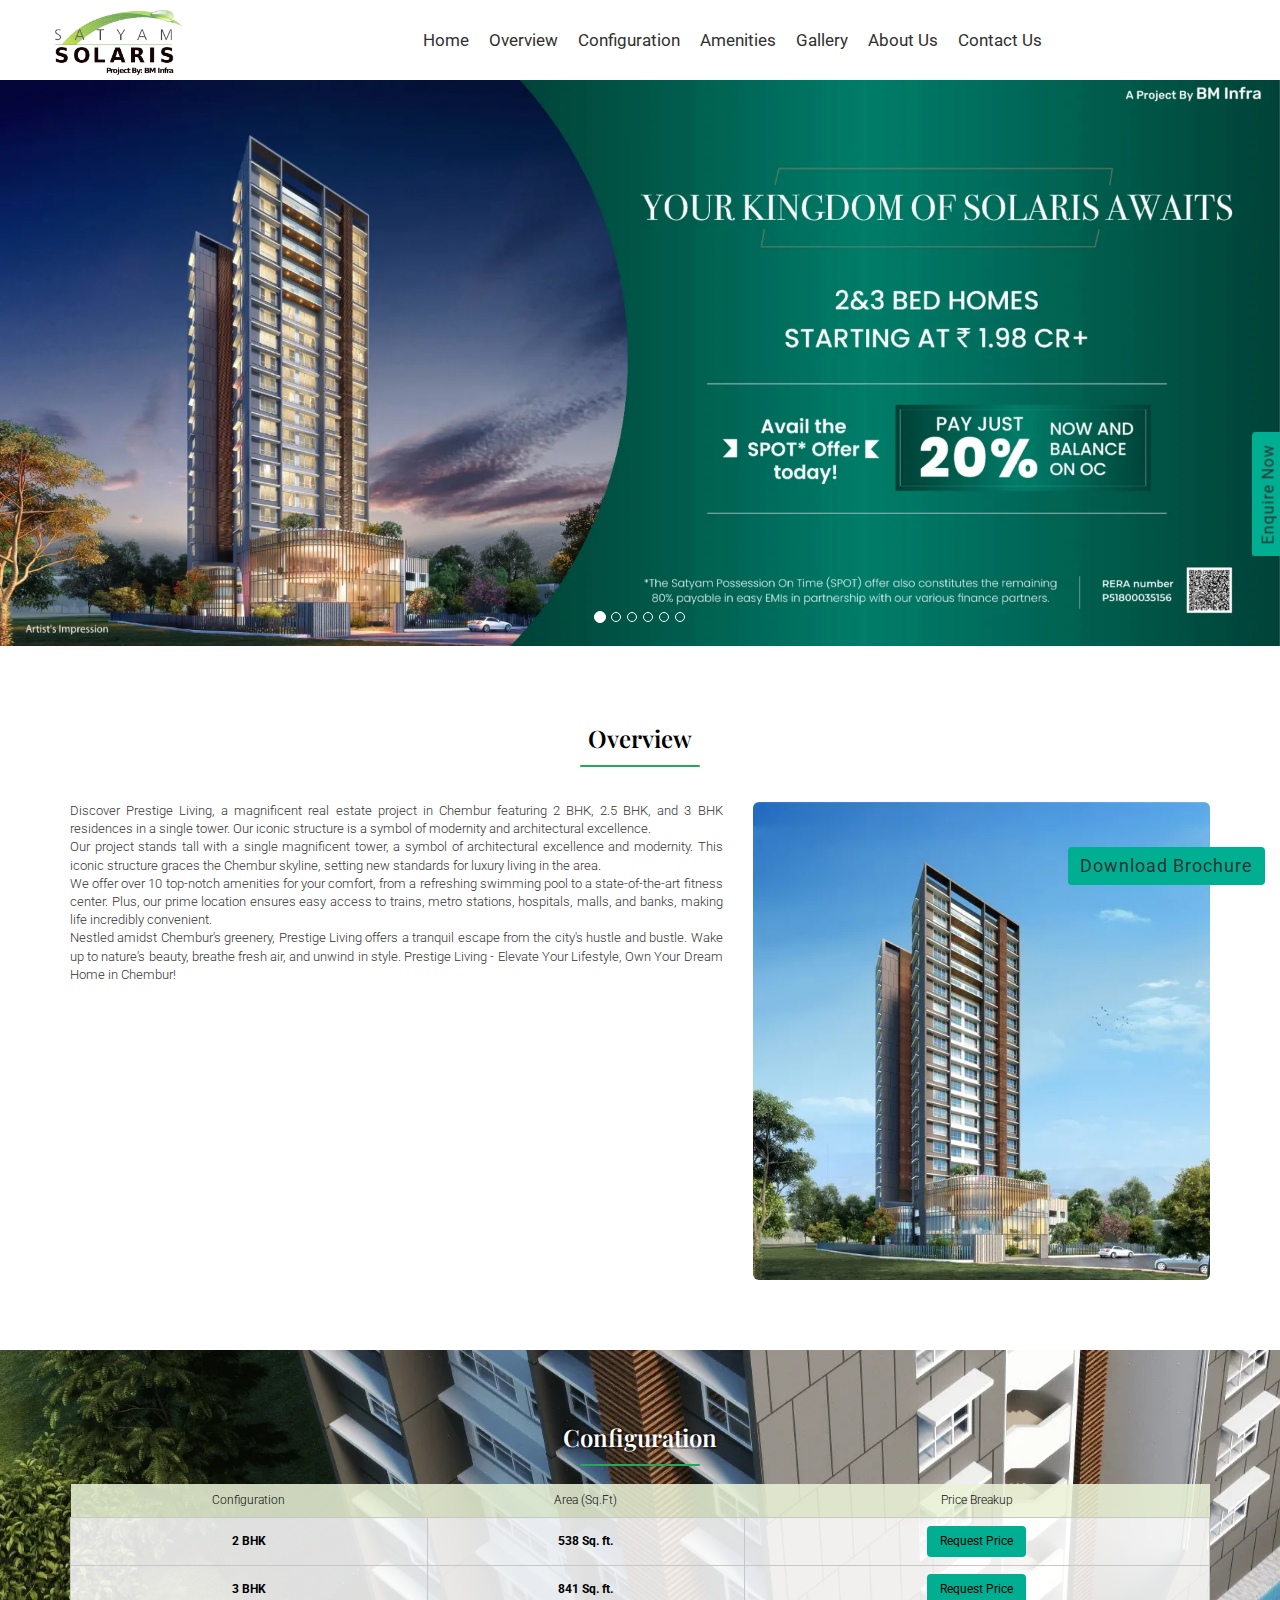
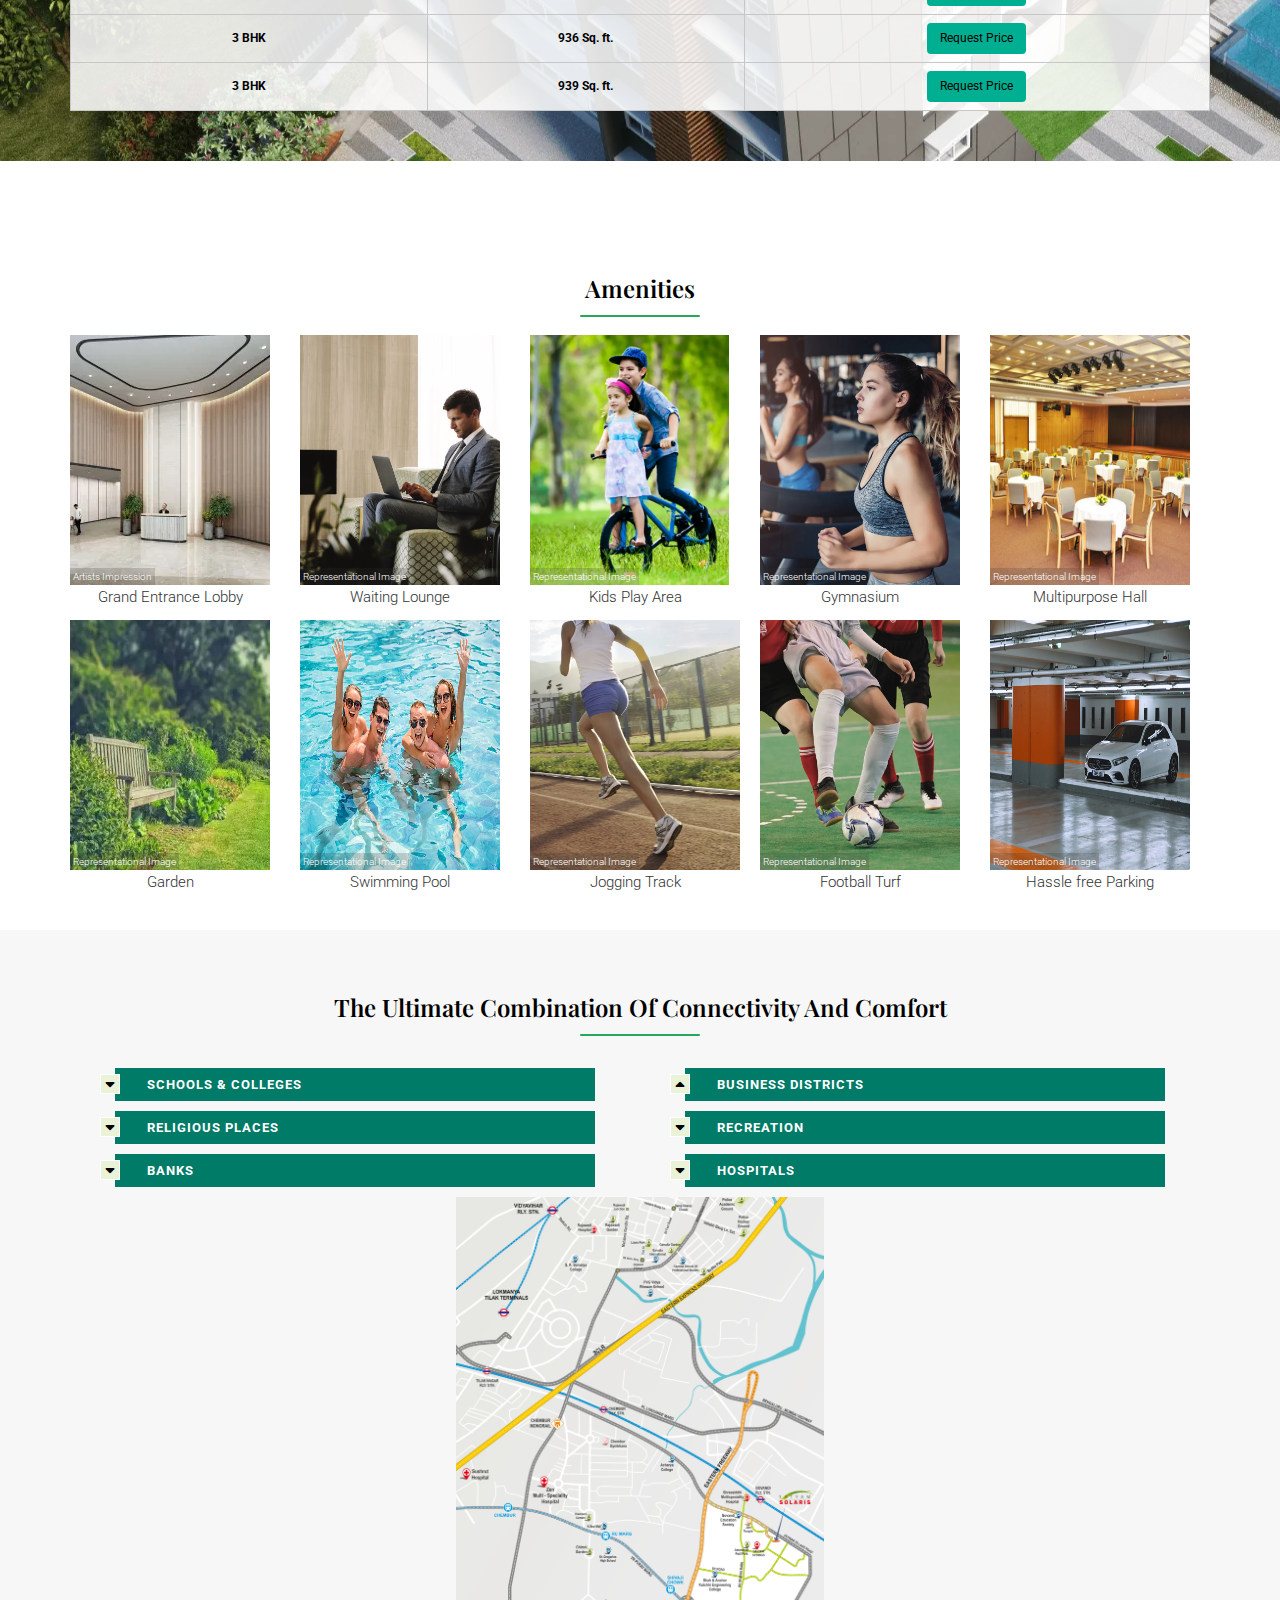
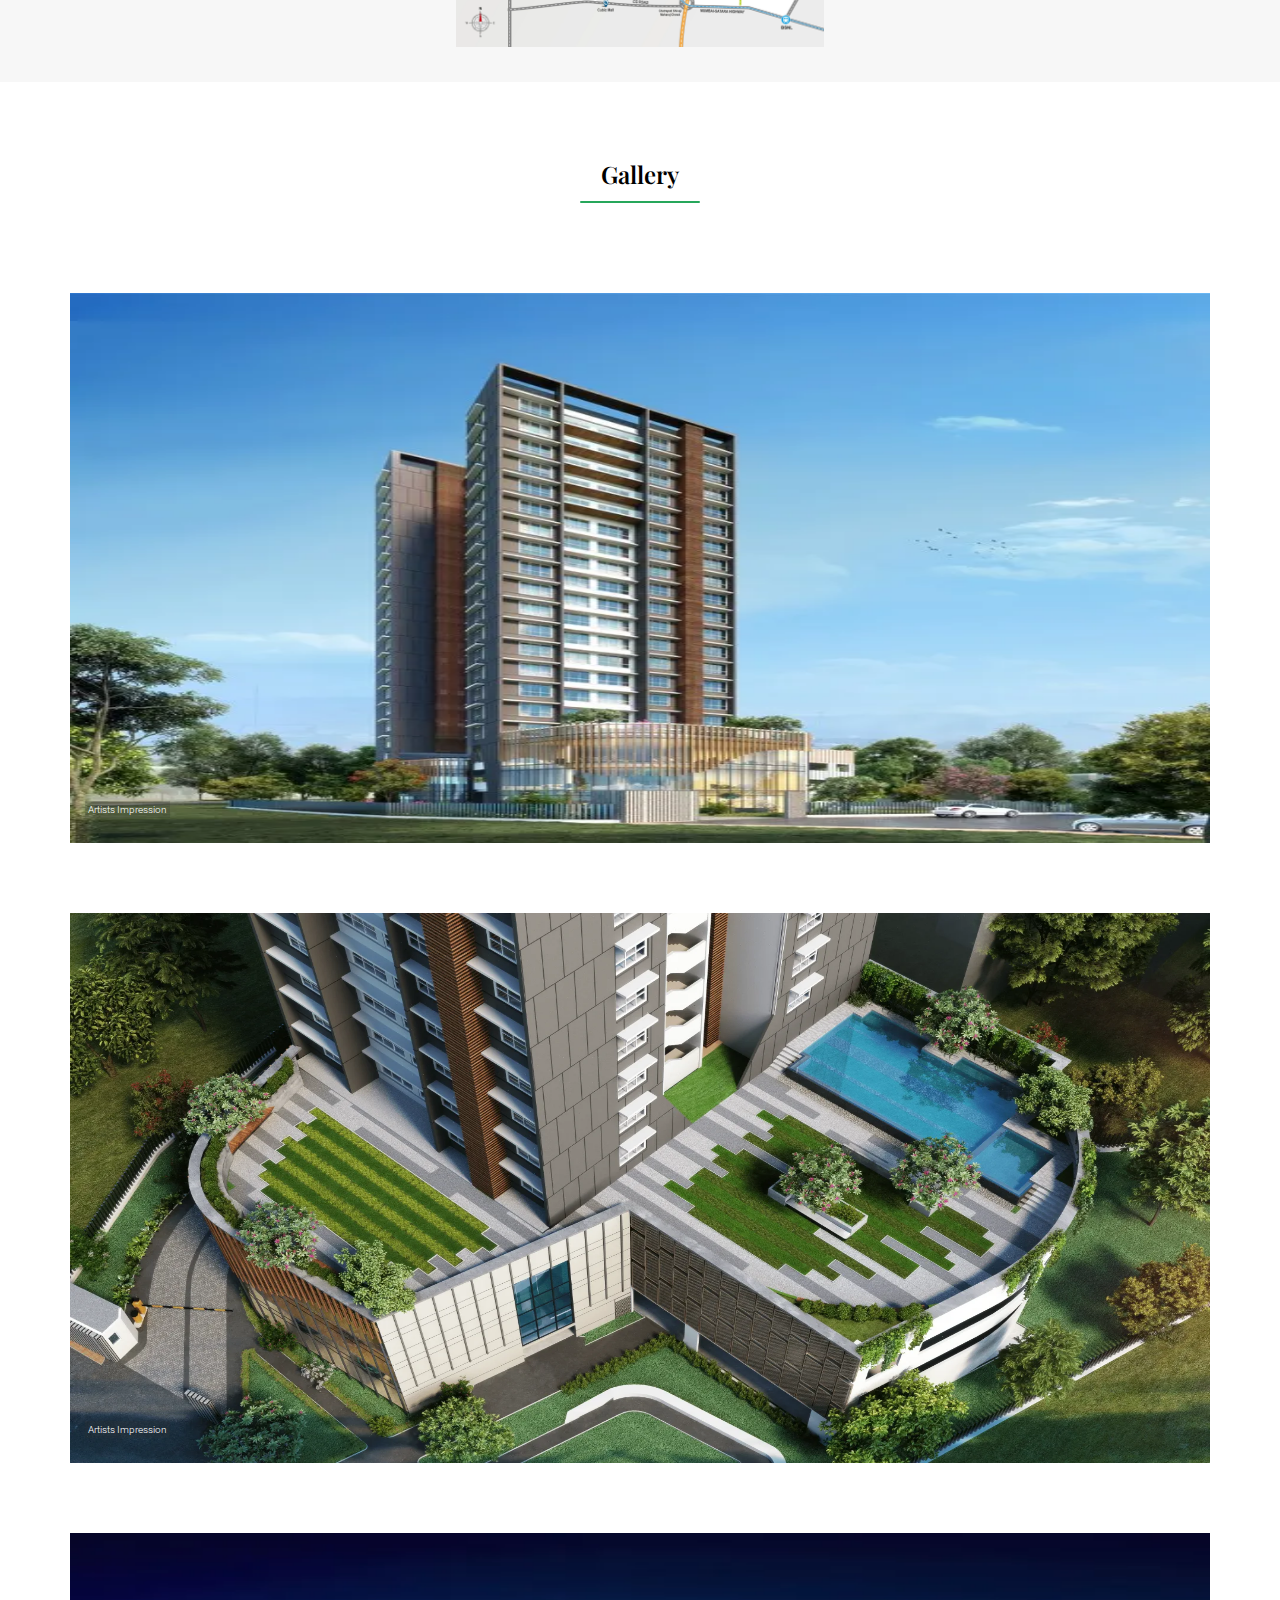
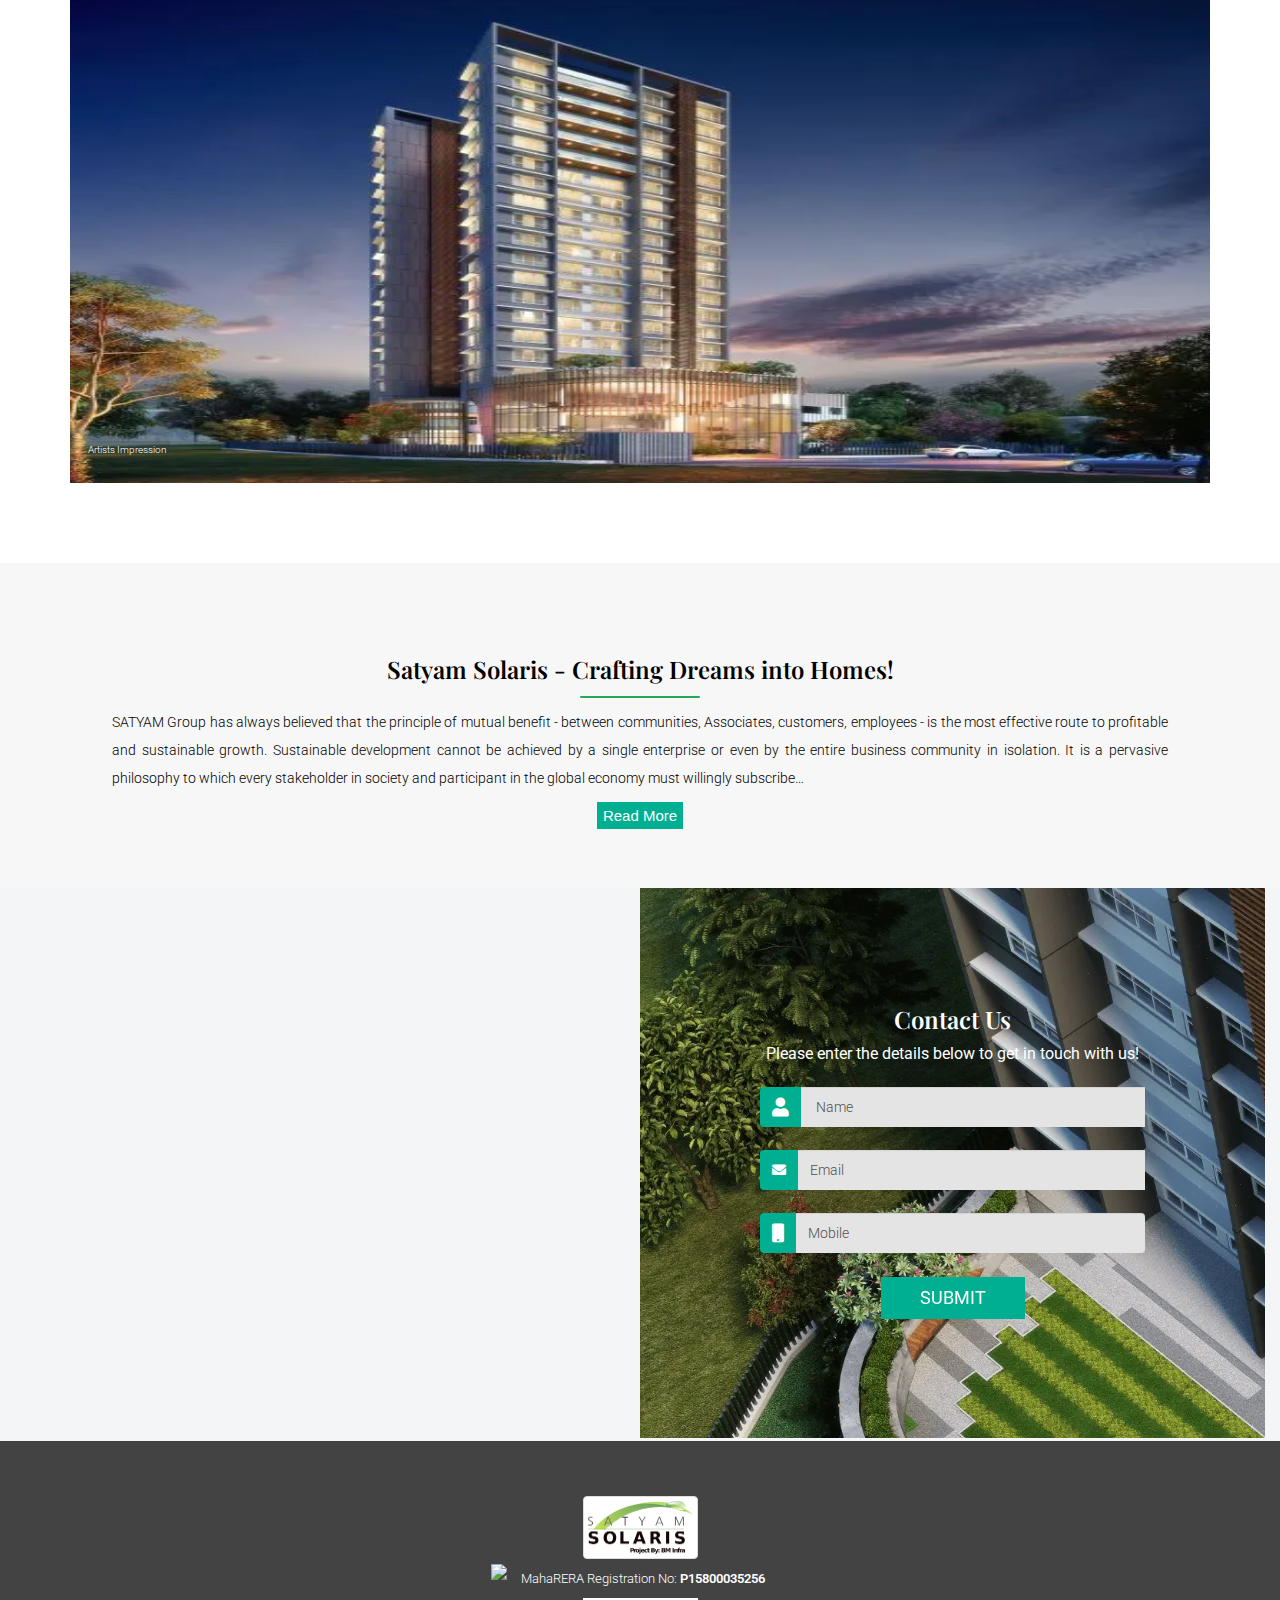
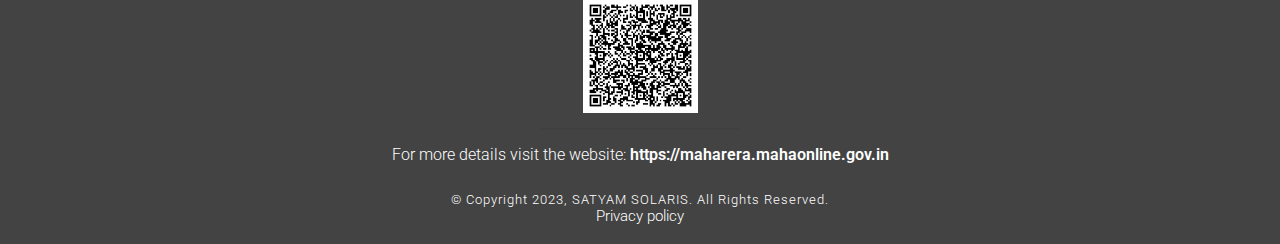
==== commit 36a64bd0: "Latest landing page" ====
--- a/index.html
+++ b/index.html
@@ -2,9 +2,20 @@
 <html>
 
 <head>
+    <!-- Google Tag Manager -->
+    <script>(function (w, d, s, l, i) {
+            w[l] = w[l] || []; w[l].push({
+                'gtm.start':
+                    new Date().getTime(), event: 'gtm.js'
+            }); var f = d.getElementsByTagName(s)[0],
+                j = d.createElement(s), dl = l != 'dataLayer' ? '&l=' + l : ''; j.async = true; j.src =
+                    'https://www.googletagmanager.com/gtm.js?id=' + i + dl; f.parentNode.insertBefore(j, f);
+        })(window, document, 'script', 'dataLayer', 'GTM-WB35T7GP');</script>
+    <!-- End Google Tag Manager -->
     <meta http-equiv="ContenType" content="text/html; charset=UTF-8" />
+    <meta charset="utf-8">
     <meta name="viewport" content="width=device-width, initial-scale=1">
-    <title>Satyam Solaris</title>
+    <title>Premium 2 & 3 BHK Homes at Satyam Solaris in Chembur</title>
     <meta name="keywords" content="">
     <link rel="icon" href="./assets/images/favicon/favicon.ico" type="image/ico" sizes="16x16">
     <link rel="stylesheet" href="https://use.fontawesome.com/releases/v5.3.1/css/all.css">
@@ -12,8 +23,8 @@
         rel="stylesheet">
     <link href="https://owlcarousel2.github.io/OwlCarousel2/assets/owlcarousel/assets/owl.theme.default.min.css"
         rel="stylesheet">
-        <script src="https://kit.fontawesome.com/08c505cba5.js" crossorigin="anonymous"></script>
-        <link rel="stylesheet" href="https://cdn.jsdelivr.net/npm/bootstrap-icons@1.11.1/font/bootstrap-icons.css">
+    <script src="https://kit.fontawesome.com/08c505cba5.js" crossorigin="anonymous"></script>
+    <link rel="stylesheet" href="https://cdn.jsdelivr.net/npm/bootstrap-icons@1.11.1/font/bootstrap-icons.css">
 
     <link rel="stylesheet" href="https://cdn.jsdelivr.net/npm/bootstrap@3.3.7/dist/css/bootstrap.min.css"
         integrity="sha384-BVYiiSIFeK1dGmJRAkycuHAHRg32OmUcww7on3RYdg4Va+PmSTsz/K68vbdEjh4u" crossorigin="anonymous">
@@ -30,173 +41,178 @@
 
     <link href="https://cdn.jsdelivr.net/npm/sweetalert2@11.7.5/dist/sweetalert2.min.css" rel="stylesheet">
 
-          <!-- Slider work -->
-        <!-- Slider styles -->
-        <link rel="stylesheet" href="https://cdn.jsdelivr.net/npm/swiper@10/swiper-bundle.min.css" />
-
-        <style>
-            .swiper {
-              width: 100% !important;
-              height: 100%;
-            }
-        
-            .swiper-slide {
-              text-align: center;
-              font-size: 18px;
-              background: #fff;
-              display: flex;
-              justify-content: center;
-              align-items: center;
-            }
-        
-            .swiper-slide img {
-              display: block;
-              width: 100%;
-              height: 100%;
-              object-fit: cover;
-            }
-        
-            .swiper {
-              margin-left: auto;
-              margin-right: auto;
-            }
-    
-        </style>
-          <!-- SWiper Styles End -->
+    <!-- Slider work -->
+    <!-- Slider styles -->
+    <link rel="stylesheet" href="https://cdn.jsdelivr.net/npm/swiper@10/swiper-bundle.min.css" />
+
+    <style>
+        .swiper {
+            width: 100% !important;
+            height: 100%;
+        }
+
+        .swiper-slide {
+            text-align: center;
+            font-size: 18px;
+            background: #fff;
+            display: flex;
+            justify-content: center;
+            align-items: center;
+        }
+
+        .swiper-slide img {
+            display: block;
+            width: 100%;
+            height: 100%;
+            object-fit: cover;
+        }
+
+        .swiper {
+            margin-left: auto;
+            margin-right: auto;
+        }
+    </style>
+    <!-- SWiper Styles End -->
 
 
     <style type='text/css'>
-    .embeddedServiceHelpButton .helpButton .uiButton {
-        background-color: #005290;
-        font-family: "Arial", sans-serif;
-    }
-
-    .embeddedServiceHelpButton .helpButton .uiButton:focus {
-        outline: 1px solid #005290;
-    }
-
-    .slick-slider .slick-prev,
-    .slick-slider .slick-next {
-        z-index: 100;
-        font-size: 2.5em;
-        height: 40px;
-        width: 40px;
-        margin-top: -20px;
-        color: #B7B7B7;
-        position: absolute;
-        top: 50%;
-        text-align: center;
-        color: #000;
-        opacity: .3;
-        transition: opacity .25s;
-        cursor: pointer;
-    }
-
-    .slick-slider .slick-prev:hover,
-    .slick-slider .slick-next:hover {
-        opacity: .65;
-    }
-
-    .slick-slider .slick-prev {
-        left: 0;
-    }
-
-    .slick-slider .slick-next {
-        right: 0;
-    }
-
-    #detail .product-images {
-        width: 100%;
-        margin: 0 auto;
-        border: 1px solid #eee;
-    }
-
-    #detail .product-images li,
-    #detail .product-images figure,
-    #detail .product-images a,
-    #detail .product-images img {
-        display: block;
-        outline: none;
-        border: none;
-    }
-
-    #detail .product-images .main-img-slider figure {
-        margin: 0 auto;
-        padding: 0 2em;
-    }
-
-    #detail .product-images .main-img-slider figure a {
-        cursor: pointer;
-        cursor: -webkit-zoom-in;
-        cursor: -moz-zoom-in;
-        cursor: zoom-in;
-    }
-
-    #detail .product-images .main-img-slider figure a img {
-        width: 100%;
-        max-width: 400px;
-        margin: 0 auto;
-    }
-
-    #detail .product-images .thumb-nav {
-        margin: 0 auto;
-        padding: 20px 10px;
-        max-width: 600px;
-    }
-
-    #detail .product-images .thumb-nav.slick-slider .slick-prev,
-    #detail .product-images .thumb-nav.slick-slider .slick-next {
-        font-size: 1.2em;
-        height: 20px;
-        width: 26px;
-        margin-top: -10px;
-    }
-
-    #detail .product-images .thumb-nav.slick-slider .slick-prev {
-        margin-left: -30px;
-    }
-
-    #detail .product-images .thumb-nav.slick-slider .slick-next {
-        margin-right: -30px;
-    }
-
-    #detail .product-images .thumb-nav li {
-        display: block;
-        margin: 0 auto;
-        cursor: pointer;
-    }
-
-    #detail .product-images .thumb-nav li img {
-        display: block;
-        width: 100%;
-        max-width: 75px;
-        margin: 0 auto;
-        border: 2px solid transparent;
-        -webkit-transition: border-color .25s;
-        -ms-transition: border-color .25s;
-        -moz-transition: border-color .25s;
-        transition: border-color .25s;
-    }
-
-    #detail .product-images .thumb-nav li:hover,
-    #detail .product-images .thumb-nav li:focus {
-        border-color: #999;
-    }
-
-    #detail .product-images .thumb-nav li.slick-current img {
-        border-color: #d12f81;
-    }
-
-    .fade:not(.show) {
-        opacity: 1;
-    }
+        .embeddedServiceHelpButton .helpButton .uiButton {
+            background-color: #005290;
+            font-family: "Arial", sans-serif;
+        }
+
+        .embeddedServiceHelpButton .helpButton .uiButton:focus {
+            outline: 1px solid #005290;
+        }
+
+        .slick-slider .slick-prev,
+        .slick-slider .slick-next {
+            z-index: 100;
+            font-size: 2.5em;
+            height: 40px;
+            width: 40px;
+            margin-top: -20px;
+            color: #B7B7B7;
+            position: absolute;
+            top: 50%;
+            text-align: center;
+            color: #000;
+            opacity: .3;
+            transition: opacity .25s;
+            cursor: pointer;
+        }
+
+        .slick-slider .slick-prev:hover,
+        .slick-slider .slick-next:hover {
+            opacity: .65;
+        }
+
+        .slick-slider .slick-prev {
+            left: 0;
+        }
+
+        .slick-slider .slick-next {
+            right: 0;
+        }
+
+        #detail .product-images {
+            width: 100%;
+            margin: 0 auto;
+            border: 1px solid #eee;
+        }
+
+        #detail .product-images li,
+        #detail .product-images figure,
+        #detail .product-images a,
+        #detail .product-images img {
+            display: block;
+            outline: none;
+            border: none;
+        }
+
+        #detail .product-images .main-img-slider figure {
+            margin: 0 auto;
+            padding: 0 2em;
+        }
+
+        #detail .product-images .main-img-slider figure a {
+            cursor: pointer;
+            cursor: -webkit-zoom-in;
+            cursor: -moz-zoom-in;
+            cursor: zoom-in;
+        }
+
+        #detail .product-images .main-img-slider figure a img {
+            width: 100%;
+            max-width: 400px;
+            margin: 0 auto;
+        }
+
+        #detail .product-images .thumb-nav {
+            margin: 0 auto;
+            padding: 20px 10px;
+            max-width: 600px;
+        }
+
+        #detail .product-images .thumb-nav.slick-slider .slick-prev,
+        #detail .product-images .thumb-nav.slick-slider .slick-next {
+            font-size: 1.2em;
+            height: 20px;
+            width: 26px;
+            margin-top: -10px;
+        }
+
+        #detail .product-images .thumb-nav.slick-slider .slick-prev {
+            margin-left: -30px;
+        }
+
+        #detail .product-images .thumb-nav.slick-slider .slick-next {
+            margin-right: -30px;
+        }
+
+        #detail .product-images .thumb-nav li {
+            display: block;
+            margin: 0 auto;
+            cursor: pointer;
+        }
+
+        #detail .product-images .thumb-nav li img {
+            display: block;
+            width: 100%;
+            max-width: 75px;
+            margin: 0 auto;
+            border: 2px solid transparent;
+            -webkit-transition: border-color .25s;
+            -ms-transition: border-color .25s;
+            -moz-transition: border-color .25s;
+            transition: border-color .25s;
+        }
+
+        #detail .product-images .thumb-nav li:hover,
+        #detail .product-images .thumb-nav li:focus {
+            border-color: #999;
+        }
+
+        #detail .product-images .thumb-nav li.slick-current img {
+            border-color: #d12f81;
+        }
+
+        .fade:not(.show) {
+            opacity: 1;
+        }
     </style>
 
 </head>
 
 
 <body>
-
+    <div id="spinner" class="hidden text-center">
+        <div class="spinner-icon"></div>
+      </div>
+    <!-- Google Tag Manager (noscript) -->
+    <noscript><iframe src="https://www.googletagmanager.com/ns.html?id=GTM-WB35T7GP" height="0" width="0"
+            style="display:none;visibility:hidden"></iframe></noscript>
+    <!-- End Google Tag Manager (noscript) -->
     <header id="home">
         <nav class="navbar navbar-default" id="hide-menu" style="padding: 10px;">
             <div class="container">
@@ -204,7 +220,8 @@
                     <div class="col-lg-2 col-md-2 col-sm-2 ">
                         <div class="navbar-brand d-flex align-items-center ">
                             <a class="" href="index.html">
-                                <img src="./assets/images/logo/Satyam-Solaris.png" height="70" style="padding-bottom: 5px;">
+                                <img src="./assets/images/logo/Satyam-Solaris.webp" height="70"
+                                    style="padding-bottom: 5px;">
                             </a>
                         </div>
                     </div>
@@ -218,20 +235,26 @@
                         </button>
                     </div>
 
-                <div class="col-lg-10 col-md-10 col-sm-10 justify-content-end ">
-
-                    <div class="collapse navbar-collapse " id="bs-example-navbar-collapse-1">
-
-                        <ul class="nav navbar-nav">
-                            <li class="nav-link"><a href="#home" class="" style="font-weight: normal;">Home</a></li>
-                            <li class="nav-link"><a href="#atmosphere" style="font-weight: normal;">Overview</a></li>
-                            <li class="nav-link"><a href="#configuration" style="font-weight: normal;">Configuration</a></li>
-                            <li class="nav-link"><a href="#parkamenities" style="font-weight: normal;">Amenities</a></li>
-                            <li class="nav-link"><a href="#gallery" style="font-weight: normal;">Gallery</a></li>
-                            <li class="nav-link"><a href="#contactus" style="font-weight: normal;">Contact Us</a></li>
-                        </ul>
-                    </div>
-                </div>
+                    <div class="col-lg-10 col-md-10 col-sm-10 justify-content-center ">
+
+                        <div class="collapse navbar-collapse " id="bs-example-navbar-collapse-1">
+
+                            <ul class="nav navbar-nav">
+                                <li class="nav-link"><a href="#home" class="" style="font-weight: normal;">Home</a></li>
+                                <li class="nav-link"><a href="#satyam-solaris" style="font-weight: normal;">Overview</a>
+                                </li>
+                                <li class="nav-link"><a href="#configuration"
+                                        style="font-weight: normal;">Configuration</a></li>
+                                <li class="nav-link hidden-xs"><a href="#parkamenities"
+                                        style="font-weight: normal;">Amenities</a></li>
+                                <li class="nav-link"><a href="#gallery" style="font-weight: normal;">Gallery</a></li>
+                                <li class="nav-link"><a href="#satyam-group" style="font-weight: normal;">About Us</a>
+                                </li>
+                                <li class="nav-link"><a href="#contactus" style="font-weight: normal;">Contact Us</a>
+                                </li>
+                            </ul>
+                        </div>
+                    </div>
                 </div>
             </div>
         </nav>
@@ -239,483 +262,723 @@
     <div id="carousel-example-generic" class="carousel slide carousel-fade" data-ride="carousel">
         <div class="carousel-inner" role="listbox">
             <div class="item active">
-                <img src="./assets/images/slider/slide1-lg.jpeg" alt="" class="hidden-xs">
-                <img src="./assets/images/slider/slide1-xs.jpeg" alt="" class="visible-xs">
-            </div>
-            <!-- <div class="item">
-                <img src="./assets/images/slider/slide1-lg.jpg" alt="" class="hidden-xs">
-                <img src="./assets/images/slider/slide1-xs.jpg" alt="" class="visible-xs">
+                <img src="./assets/images/slider/slide2-lg.webp" alt="" class="hidden-xs">
+                <img src="./assets/images/slider/slide2-xs.webp" alt="" class="visible-xs" style="margin-top: 45px;">
             </div>
             <div class="item">
-                <img src="./assets/images/slider/slide1-lg.jpg" alt="" class="hidden-xs">
-                <img src="./assets/images/slider/slide1-xs.jpg" alt="" class="visible-xs">
-            </div> -->
+                <img src="./assets/images/slider/slide3-lg.webp" alt="" class="hidden-xs">
+                <img src="./assets/images/slider/slide3-xs.webp" alt="" class="visible-xs">
+            </div>
+            <div class="item">
+                <img src="./assets/images/slider/slide4-lg.webp" alt="" class="hidden-xs">
+                <img src="./assets/images/slider/slide4-xs.webp" alt="" class="visible-xs">
+            </div>
+            <div class="item">
+                <img src="./assets/images/slider/slide5-lg.webp" alt="" class="hidden-xs">
+                <img src="./assets/images/slider/slide5-xs.webp" alt="" class="visible-xs">
+            </div>
+            <div class="item">
+                <img src="./assets/images/slider/slide6-lg.webp" alt="" class="hidden-xs">
+                <img src="./assets/images/slider/slide6-xs.webp" alt="" class="visible-xs">
+            </div>
+            <div class="item">
+                <img src="./assets/images/slider/slide7-lg.webp" alt="" class="hidden-xs">
+                <img src="./assets/images/slider/slide7-xs.webp" alt="" class="visible-xs">
+            </div>
+            <ol class="carousel-indicators">
+                <li data-target="#carousel-example-generic" data-slide-to="0" class="active"></li>
+                <li data-target="#carousel-example-generic" data-slide-to="1" class=""></li>
+                <li data-target="#carousel-example-generic" data-slide-to="2" class=""></li>
+                <li data-target="#carousel-example-generic" data-slide-to="3" class=""></li>
+                <li data-target="#carousel-example-generic" data-slide-to="4" class=""></li>
+                <li data-target="#carousel-example-generic" data-slide-to="5" class=""></li>
+            </ol>
         </div>
-        <!-- <ol class="carousel-indicators">
-            <li data-target="#carousel-example-generic" data-slide-to="0" class="active"></li>
-            <li data-target="#carousel-example-generic" data-slide-to="1" class=""></li>
-            <li data-target="#carousel-example-generic" data-slide-to="2" class=""></li>
-        </ol> -->
-    </div>
-
-
-    <section class="glob-sec" id="atmosphere">
-        <div class="container" style="margin-top: 45px;">
-            <div class="row">
-                <div class="col-lg-12 col-md-12 col-sm-12 ">
-                    <h2 class="sec-head head-center wow fadeInUp f-playfair " data-wow-duration="1s" data-wow-delay="0.5s">Overview</h2>
-                    <div class="head-line"></div>
+
+
+        <section class="glob-sec" id="satyam-solaris">
+            <div class="container" style="margin-top: 45px;">
+                <div class="row">
+                    <div class="col-lg-12 col-md-12 col-sm-12 ">
+                        <h2 class="sec-head head-center wow fadeInUp f-playfair " data-wow-duration="1s"
+                            data-wow-delay="0.5s">Overview</h2>
+                        <div class="head-line"></div>
+                    </div>
                 </div>
-            </div>
-
-            <div class="row " style="margin-top: 35px;">
-
-                <div class="col-lg-7 col-md-7 col-sm-12 col-12">
-                    <div class="">
-                        <p class="lead text-justify text-secondary" style="font-family: 'Roboto', sans-serif !important;">
-                            <span>  Discover Prestige Living, a magnificent real estate project in Chembur featuring 2 BHK, 2.5 BHK, and 3 BHK residences in a single tower. Our iconic structure is a symbol of modernity and architectural excellence.
+
+                <div class="row " style="margin-top: 35px;">
+
+                    <div class="col-lg-7 col-md-7 col-sm-12 col-12">
+                        <p class="lead text-justify text-secondary overview"
+                            style="font-family: 'Roboto', sans-serif !important;">
+                            <span> Discover Prestige Living, a magnificent real estate project in Chembur featuring 2
+                                BHK, 2.5 BHK, and 3 BHK residences in a single tower. Our iconic structure is a symbol
+                                of modernity and architectural excellence.
                             </span><br>
-                            <span> Our project stands tall with a single magnificent tower, a symbol of architectural excellence and modernity. This iconic structure graces the Chembur skyline, setting new standards for luxury living in the area.
+                            <span> Our project stands tall with a single magnificent tower, a symbol of architectural
+                                excellence and modernity. This iconic structure graces the Chembur skyline, setting new
+                                standards for luxury living in the area.
                             </span><br>
-                            <span> We offer over 10 top-notch amenities for your comfort, from a refreshing swimming pool to a state-of-the-art fitness center. Plus, our prime location ensures easy access to trains, metro stations, hospitals, malls, and banks, making life incredibly convenient.
+                            <span> We offer over 10 top-notch amenities for your comfort, from a refreshing swimming
+                                pool to a state-of-the-art fitness center. Plus, our prime location ensures easy access
+                                to trains, metro stations, hospitals, malls, and banks, making life incredibly
+                                convenient.
                             </span><br>
-                            <span> Nestled amidst Chembur's greenery, Prestige Living offers a tranquil escape from the city's hustle and bustle. Wake up to nature's beauty, breathe fresh air, and unwind in style.
+                            <span> Nestled amidst Chembur's greenery, Prestige Living offers a tranquil escape from the
+                                city's hustle and bustle. Wake up to nature's beauty, breathe fresh air, and unwind in
+                                style.
                                 Prestige Living - Elevate Your Lifestyle, Own Your Dream Home in Chembur!
                             </span>
                         </p>
                     </div>
-                </div>
-
-                <div class="col-lg-5 col-md-5 col-sm-12 ">
-                    <div class="about-img">
-                        <img src="./assets/images/about/satyam-front-view.jpg" class="img-responsive img-rounded " alt="">
-                    </div>
-
-                </div>
-
-        </div>
-            </div>
-    </section>
-    <section id="configuration">
-        <div class="glob-sec-bg">
-            <div class="overlay1">
-                <div class="container" style="margin-top: 25px;">
-                    <div class="row" style="padding-bottom: 18px;">
-                        <div class="col-lg-12 col-md-12 col-sm-12">
-                            <h2 class="sec-head head-center wow fadeInUp f-playfair" data-wow-duration="1s" data-wow-delay="0.5s">
-                                Configuration
-                            </h2>
-                            <h3 class="sub-head" style="color: #fff;"></h3>
-                            <div class="head-line"></div>
-                        </div>
-                    </div>
-
-                    <table class="table spe-table"
-                           style="text-align: center; margin: auto; width: 100%;color: #fff;border-color: #fff;"
-                           cellspacing="0" cellpadding="0">
-                        <thead>
-                            <tr>
-                                <th class="her lighter-green " style="color: #080808;">Configuration</th>
-                                <th class="her lighter-green" style="color: #080808;">Area (Sq.Ft)</th>
-                                <th class="her lighter-green" style="color: #080808;">
-                                    Price Breakup
-                                </th>
-                            </tr>
-                        </thead>
-                        <tbody style="color: #000;">
-
-                            <tr style="background-color: #fff;">
-                                <td scope="row" class="her1 " style="font-weight: 700;">Flat - 01</td>
-                                <td class="her1" style="font-weight: 700;">939 Sq. ft.</td>
-                                <td>
-                                    <a href="javascript.void();" data-toggle="modal" data-target="#pop-img1"><img src="./assets/images/configuration/flat-01.PNG" class="img-thumbnail" style="height:100px" height="100"></a>
-                                </td>
-                            </tr>
-                            <tr style="background-color: #fff;">
-                                <td scope="row" class="her1 " style="font-weight: 700;">Flat - 02</td>
-                                <td class="her1" style="font-weight: 700;">936 Sq. ft.</td>
-                                <td>
-                                    <a href="javascript.void();" data-toggle="modal" data-target="#pop-img2"><img src="./assets/images/configuration/flat-02.PNG" class="img-thumbnail" style="height:100px" height="100"></a>
-                                </td>
-                            </tr>
-                            <tr style="background-color: #fff;">
-                                <td scope="row" class="her1 " style="font-weight: 700;">Flat - 03</td>
-                                <td class="her1" style="font-weight: 700;">841 Sq. ft.</td>
-                                <td>
-                                    <a href="javascript.void();" data-toggle="modal" data-target="#pop-img3"><img src="./assets/images/configuration/flat-03.PNG" class="img-thumbnail" style="height:100px" height="100"></a>
-                                </td>
-                            </tr>
-                            <tr style="background-color: #fff;">
-                                <td scope="row" class="her1 " style="font-weight: 700;">Flat - 04</td>
-                                <td class="her1" style="font-weight: 700;">538 Sq. ft.</td>
-                                <td>
-                                    <a href="javascript.void();" data-toggle="modal" data-target="#pop-img4"><img src="./assets/images/configuration/flat-04.PNG" class="img-thumbnail" style="height:100px" height="100"></a>
-                                </td>
-                            </tr>
-                        </tbody>
-                    </table>
-                    <div class="modal fade" id="pop-img1" tabindex="-1"
-                         role="dialog" aria-labelledby="exampleModalLabel"
-                         aria-hidden="true">
-                        <div class="modal-dialog" role="document" style="top: 0% !important;">
-                            <div class="modal-content">
-                                <div class="modal-header">
-                                    <h5 class="modal-title" id="exampleModalLabel">
-                                        Flat - 01, 939 Sq. ft.
-                                    </h5>
-                                    <button type="button" class="close"
-                                            data-dismiss="modal" aria-label="Close" style="margin-top: -30px!important;">
-                                        <span aria-hidden="true">
-                                            ×
-                                        </span>
-                                    </button>
-                                </div>
-                                <div class="modal-body">
-                                    <img src="./assets/images/configuration/flat-01.PNG" class="pop-img img-responsive">
-                                </div>
-                            </div>
-                        </div>
-                    </div>
-                    <div class="modal fade" id="pop-img2" tabindex="-1"
-                         role="dialog" aria-labelledby="exampleModalLabel"
-                         aria-hidden="true">
-                        <div class="modal-dialog" role="document" style="top: 0% !important;">
-                            <div class="modal-content">
-                                <div class="modal-header">
-                                    <h5 class="modal-title" id="exampleModalLabel">
-                                        Flat - 02, 936 Sq. ft.
-                                    </h5>
-                                    <button type="button" class="close"
-                                            data-dismiss="modal" aria-label="Close" style="margin-top: -30px!important;">
-                                        <span aria-hidden="true">
-                                            ×
-                                        </span>
-                                    </button>
-                                </div>
-                                <div class="modal-body">
-                                    <img src="./assets/images/configuration/flat-02.PNG" class="pop-img img-responsive">
-                                </div>
-                            </div>
-                        </div>
-                    </div>
-                    <div class="modal fade" id="pop-img3" tabindex="-1"
-                         role="dialog" aria-labelledby="exampleModalLabel"
-                         aria-hidden="true">
-                        <div class="modal-dialog" role="document" style="top: 0% !important;">
-                            <div class="modal-content">
-                                <div class="modal-header">
-                                    <h5 class="modal-title" id="exampleModalLabel">
-                                        Flat - 03, 841 Sq. ft.
-                                    </h5>
-                                    <button type="button" class="close"
-                                            data-dismiss="modal" aria-label="Close" style="margin-top: -30px!important;">
-                                        <span aria-hidden="true">
-                                            ×
-                                        </span>
-                                    </button>
-                                </div>
-                                <div class="modal-body">
-                                    <img src="./assets/images/configuration/flat-03.PNG" class="pop-img img-responsive">
-                                </div>
-                            </div>
-                        </div>
-                    </div>
-                    <div class="modal fade" id="pop-img4" tabindex="-1"
-                         role="dialog" aria-labelledby="exampleModalLabel"
-                         aria-hidden="true">
-                        <div class="modal-dialog" role="document" style="top: 0% !important;">
-                            <div class="modal-content">
-                                <div class="modal-header">
-                                    <h5 class="modal-title" id="exampleModalLabel">
-                                        Flat - 04, 538 Sq. ft.
-                                    </h5>
-                                    <button type="button" class="close"
-                                            data-dismiss="modal" aria-label="Close" style="margin-top: -30px!important;">
-                                        <span aria-hidden="true">
-                                            ×
-                                        </span>
-                                    </button>
-                                </div>
-                                <div class="modal-body">
-                                    <img src="./assets/images/configuration/flat-04.PNG" class="pop-img img-responsive">
-                                </div>
-                            </div>
-                        </div>
-                    </div>
+
+                    <div class="col-lg-5 col-md-5 col-sm-12 ">
+                        <div class="about-img">
+                            <img src="./assets/images/about/satyam-front-view.webp" class="img-responsive img-rounded "
+                                alt="">
+                        </div>
+
+                    </div>
+
                 </div>
             </div>
-        </div>
-    </section>
-    <section class="glob-sec lighgrey " style="overflow-x: hidden;" id="parkamenities">
-        <div class="container"  style="margin-top: 45px;">
-
-            <div class="row "  style="padding-bottom: 18px;">
-                <div class="col-lg-12 col-md-12 col-sm-12">
-                    <h2 class="sec-head head-center wow fadeInUp f-playfair" data-wow-duration="1s" data-wow-delay="0.5s">
-                        Amenities</h2>
-                    <div class="head-line"></div>
+        </section>
+        <section id="configuration">
+            <div class="glob-sec-bg">
+                <div class="overlay1" style="background-color: #ffffff55;">
+                    <div class="container" style="margin-top: 25px;">
+                        <div class="row" style="padding-bottom: 18px;">
+                            <div class="col-lg-12 col-md-12 col-sm-12">
+                                <h2 class="sec-head head-center wow fadeInUp f-playfair experiment"
+                                    data-wow-duration="1s" data-wow-delay="0.5s" style="">
+                                    Configuration
+                                </h2>
+                                <h3 class="sub-head" style="color: #fff;"></h3>
+                                <div class="head-line"></div>
+                            </div>
+                        </div>
+
+                        <table class="table spe-table"
+                            style="text-align: center; margin: auto; width: 100%;color: #fff;border-color: #fff;"
+                            cellspacing="0" cellpadding="0">
+                            <thead>
+                                <tr>
+                                    <th class="her lighter-green " style="color: #080808;">Configuration</th>
+                                    <th class="her lighter-green" style="color: #080808;">Area (Sq.Ft)</th>
+                                    <th class="her lighter-green" style="color: #080808;">
+                                        Price Breakup
+                                    </th>
+                                </tr>
+                            </thead>
+                            <tbody style="color: #000;">
+                                <tr style="background-color: #ffffffdd;">
+                                    <td scope="row" class="her1 " style="font-weight: 700;">2 BHK</td>
+                                    <td class="her1" style="font-weight: 700;">538 Sq. ft.</td>
+                                    <td>
+                                        <button class="btn bg-g " onclick="" data-toggle="modal"
+                                            data-target="#interested">Request Price</button>
+                                    </td>
+                                </tr>
+                                <tr style="background-color: #ffffffdd;">
+                                    <td scope="row" class="her1 " style="font-weight: 700;">3 BHK</td>
+                                    <td class="her1" style="font-weight: 700;">841 Sq. ft.</td>
+                                    <td>
+                                        <button class="btn bg-g " onclick="" data-toggle="modal"
+                                            data-target="#interested">Request Price</button>
+                                    </td>
+                                </tr>
+
+
+                                <tr style="background-color: #ffffffdd;">
+                                    <td scope="row" class="her1 " style="font-weight: 700;">3 BHK</td>
+                                    <td class="her1" style="font-weight: 700;">936 Sq. ft.</td>
+                                    <td>
+                                        <button class="btn bg-g " onclick="" data-toggle="modal"
+                                            data-target="#interested">Request Price</button>
+                                    </td>
+                                </tr>
+
+                                <tr style="background-color: #ffffffdd;">
+                                    <td scope="row" class="her1 " style="font-weight: 700;">3 BHK</td>
+                                    <td class="her1" style="font-weight: 700;">939 Sq. ft.</td>
+                                    <td>
+                                        <button class="btn bg-g " onclick="" data-toggle="modal"
+                                            data-target="#interested">Request Price</button>
+                                    </td>
+                                </tr>
+
+                            </tbody>
+                        </table>
+                        <div class="modal fade" id="pop-img1" tabindex="-1" role="dialog"
+                            aria-labelledby="exampleModalLabel" aria-hidden="true">
+                            <div class="modal-dialog" role="document" style="top: 0% !important;">
+                                <div class="modal-content">
+                                    <div class="modal-header">
+                                        <h5 class="modal-title" id="exampleModalLabel">
+                                            Flat - 01, 939 Sq. ft.
+                                        </h5>
+                                        <button type="button" class="close" data-dismiss="modal" aria-label="Close"
+                                            style="margin-top: -30px!important;">
+                                            <span aria-hidden="true">
+                                                ×
+                                            </span>
+                                        </button>
+                                    </div>
+                                    <!-- <div class="modal-body">
+                                        <img src="./assets/images/configuration/flat-01.webp"
+                                            class="pop-img img-responsive">
+                                    </div> -->
+                                </div>
+                            </div>
+                        </div>
+                        <div class="modal fade" id="pop-img2" tabindex="-1" role="dialog"
+                            aria-labelledby="exampleModalLabel" aria-hidden="true">
+                            <div class="modal-dialog" role="document" style="top: 0% !important;">
+                                <div class="modal-content">
+                                    <div class="modal-header">
+                                        <h5 class="modal-title" id="exampleModalLabel">
+                                            Flat - 02, 936 Sq. ft.
+                                        </h5>
+                                        <button type="button" class="close" data-dismiss="modal" aria-label="Close"
+                                            style="margin-top: -30px!important;">
+                                            <span aria-hidden="true">
+                                                ×
+                                            </span>
+                                        </button>
+                                    </div>
+                                    <!-- <div class="modal-body">
+                                        <img src="./assets/images/configuration/flat-02.webp"
+                                            class="pop-img img-responsive">
+                                    </div> -->
+                                </div>
+                            </div>
+                        </div>
+                        <div class="modal fade" id="pop-img3" tabindex="-1" role="dialog"
+                            aria-labelledby="exampleModalLabel" aria-hidden="true">
+                            <div class="modal-dialog" role="document" style="top: 0% !important;">
+                                <div class="modal-content">
+                                    <div class="modal-header">
+                                        <h5 class="modal-title" id="exampleModalLabel">
+                                            Flat - 03, 841 Sq. ft.
+                                        </h5>
+                                        <button type="button" class="close" data-dismiss="modal" aria-label="Close"
+                                            style="margin-top: -30px!important;">
+                                            <span aria-hidden="true">
+                                                ×
+                                            </span>
+                                        </button>
+                                    </div>
+                                    <!-- <div class="modal-body">
+                                        <img src="./assets/images/configuration/flat-03.webp"
+                                            class="pop-img img-responsive">
+                                    </div> -->
+                                </div>
+                            </div>
+                        </div>
+                        <div class="modal fade" id="pop-img4" tabindex="-1" role="dialog"
+                            aria-labelledby="exampleModalLabel" aria-hidden="true">
+                            <div class="modal-dialog" role="document" style="top: 0% !important;">
+                                <div class="modal-content">
+                                    <div class="modal-header">
+                                        <h5 class="modal-title" id="exampleModalLabel">
+                                            Flat - 04, 538 Sq. ft.
+                                        </h5>
+                                        <button type="button" class="close" data-dismiss="modal" aria-label="Close"
+                                            style="margin-top: -30px!important;">
+                                            <span aria-hidden="true">
+                                                ×
+                                            </span>
+                                        </button>
+                                    </div>
+                                    <!-- <div class="modal-body">
+                                        <img src="./assets/images/configuration/flat-04.webp"
+                                            class="pop-img img-responsive">
+                                    </div> -->
+                                </div>
+                            </div>
+                        </div>
+                    </div>
                 </div>
             </div>
-
-            <div class="row">
-                <div class="col-lg-2 col-md-3 col-sm-4 col-xs-12 amenities-box" style="padding-bottom: 10px; margin-right: 35px;">
-                    <div class="text-center" style="display: block; width: 200px;">
-                        <img src="./assets/images/amenities/entrance-lobby.png" class="img-responsive h-up" alt="">
+        </section>
+        <section class="glob-sec lighgrey " style="overflow-x: hidden;" id="parkamenities">
+            <div class="container hidden-xs" style="margin-top: 45px;">
+
+                <div class="row " style="padding-bottom: 18px;">
+                    <div class="col-lg-12 col-md-12 col-sm-12">
+                        <h2 class="sec-head head-center wow fadeInUp f-playfair" data-wow-duration="1s"
+                            data-wow-delay="0.5s">
+                            Amenities</h2>
+                        <div class="head-line"></div>
+                    </div>
+                </div>
+
+                <div class="row">
+                    <div class="col-lg-2 col-md-3 col-sm-4 col-xs-12 amenities-box"
+                    style="padding-bottom: 10px; margin-right: 35px;">
+
+                        <div class="text-center" style="display: block; width: 200px;">
+                            <a data-fancybox="general" data-caption="Artists Impression - Grand Entrance Lobby"
+                                href="./assets/images/about/new-lobby-min.webp" class="l-box" onclick="">
+                                <img src="./assets/images/amenities/entrance-lobby.webp" class="img-responsive h-up"
+                                    alt="">
+                                <span class="text-overlay"> Artists Impression</span>
+
+                            </a>
+                            <div class="text-center">
+                                <small class="up">Grand Entrance Lobby</small>
+                            </div>
+                        </div>
+                    </div>
+                    <div class="col-lg-2 col-md-3 col-sm-4 col-xs-12 amenities-box "
+                        style="padding-bottom: 10px; margin-right: 35px;">
+                        <div class="" style="display: block;  width: 200px;">
+                            <a data-fancybox="general" data-caption="Representational Image - Waiting Lounge"
+                                href="./assets/images/amenities/business-lounge.webp" class="l-box" onclick="">
+                                <img src="./assets/images/amenities/business-lounge.webp" class="img-responsive h-up"
+                                    alt="">
+                                <span class="text-overlay"> Representational Image</span>
+
+                            </a>
+                            <div class="text-center">
+                                <small class="up">Waiting Lounge</small>
+                            </div>
+                        </div>
+                    </div>
+                    <div class="col-lg-2 col-md-3 col-sm-4 col-xs-12 amenities-box  "
+                        style="padding-bottom: 10px;margin-right: 35px;">
+                        <div class="" style="display: block; width: 210px; ">
+                            <a data-fancybox="general" data-caption="Representational Image - Kids Play Area"
+                                href="./assets/images/amenities/kids-play.webp" class="l-box" onclick="">
+                                <img src="./assets/images/amenities/kids-play.webp" class="img-responsive h-up" alt="">
+                                <span class="text-overlay"> Representational Image</span>
+
+                            </a>
+                            <div class="text-center">
+                                <small class="up">Kids Play Area</small>
+                            </div>
+                        </div>
+                    </div>
+                    <div class="col-lg-2 col-md-3 col-sm-4 col-xs-12 amenities-box  "
+                        style="padding-bottom: 10px; margin-right: 35px;">
+                        <div class="" style="display: block;  width: 200px;">
+                            <a data-fancybox="general" data-caption="Representational Image - Gymnasium"
+                                href="./assets/images/amenities/fitness-club-cardio.webp" class="l-box" onclick="">
+                                <img src="./assets/images/amenities/fitness-club-cardio.webp" class="img-responsive h-up"
+                                    alt="">
+                                <span class="text-overlay"> Representational Image</span>
+
+                            </a>
+                            <div class="text-center">
+                                <small class="up">Gymnasium</small>
+                            </div>
+                        </div>
+                    </div>
+
+
+                    <div class="col-lg-2 col-md-3 col-sm-4 col-xs-12 amenities-box  " style="padding-bottom: 10px;">
+                        <div class="" style=" width: 200px;">
+                            <a data-fancybox="general" data-caption="Representational Image - Multipurpose Hall"
+                                href="./assets/images/amenities/multipurpose-hall.webp" class="l-box" onclick="">
+                                <img src="./assets/images/amenities/multipurpose-hall.webp" class="img-responsive h-up"
+                                    alt="">
+                                <span class="text-overlay"> Representational Image</span>
+
+                            </a>
+                            <div class="text-center">
+                                <small class="up">Multipurpose Hall</small>
+                            </div>
+                        </div>
+                    </div>
+                </div>
+
+                <div class="row " style="margin-top: 10px;">
+                    <div class="col-lg-2 col-md-3 col-sm-4 col-xs-12 amenities-box   "
+                        style="padding-bottom: 10px; margin-right: 35px;">
+                        <div class="" style="display: block; width: 200px;">
+                            <a data-fancybox="general" data-caption="Representational Image - Garden"
+                                href="./assets/images/amenities/garden.webp" class="l-box" onclick="">
+                                <img src="./assets/images/amenities/garden.webp" class="img-responsive h-up" alt="">
+                                <span class="text-overlay"> Representational Image</span>
+
+                            </a>
+                            <div class="text-center">
+                                <small class="up">Garden</small>
+                            </div>
+                        </div>
+                    </div>
+                    <div class="col-lg-2 col-md-3 col-sm-4 col-xs-12 amenities-box  "
+                        style="padding-bottom: 10px;margin-right: 35px;">
+                        <div class="" style="display: block;  width: 200px;">
+                            <a data-fancybox="general" data-caption="Representational Image - Swimming Pool"
+                                href="./assets/images/amenities/swimming-pool.webp" class="l-box" onclick="">
+                                <img src="./assets/images/amenities/swimming-pool.webp" class="img-responsive h-up"
+                                    alt="">
+                                <span class="text-overlay"> Representational Image</span>
+
+                            </a>
+                            <div class="text-center">
+                                <small class="up">Swimming Pool</small>
+                            </div>
+                        </div>
+                    </div>
+                    <div class="col-lg-2 col-md-3 col-sm-4 col-xs-12 amenities-box  "
+                        style="padding-bottom: 10px;margin-right: 35px;">
+                        <div class="" style="display: block; width: 210px; ">
+                            <a data-fancybox="general" data-caption="Representational Image - Jogging Track"
+                                href="./assets/images/amenities/jogging-track.webp" class="l-box" onclick="">
+                                <img src="./assets/images/amenities/jogging-track.webp" class="img-responsive h-up"
+                                    alt="">
+                                <span class="text-overlay"> Representational Image</span>
+
+                            </a>
+                            <div class="text-center">
+                                <small class="up">Jogging Track</small>
+                            </div>
+                        </div>
+                    </div>
+                    <div class="col-lg-2 col-md-3 col-sm-4 col-xs-12 amenities-box "
+                        style="padding-bottom: 10px;margin-right: 35px;">
+                        <div class="" style="display: block;  width: 200px;">
+                            <a data-fancybox="general" data-caption="Representational Image - Football Turf"
+                                href="./assets/images/amenities/football-turf.webp" class="l-box" onclick="">
+                                <img src="./assets/images/amenities/football-turf.webp" class="img-responsive h-up"
+                                    alt="">
+                                <span class="text-overlay"> Representational Image</span>
+
+                            </a>
+                            <div class="text-center">
+                                <small class="up">Football Turf</small>
+                            </div>
+                        </div>
+                    </div>
+                    <div class="col-lg-2 col-md-3 col-sm-4 col-xs-12 amenities-box " style="padding-bottom: 10px;">
+                        <div class="" style="display: block; width: 200px;">
+                            <a data-fancybox="general" data-caption="Representational Image - Hassle free Parking"
+                                href="./assets/images/amenities/parking.webp" class="l-box" onclick="">
+                                <img src="./assets/images/amenities/parking.webp" class="img-responsive h-up " alt="">
+                                <div class="ami-overlay">
+                                </div>
+                                <span class="text-overlay"> Representational Image</span>
+
+                            </a>
+                            <div class="text-center">
+                                <small class="up">Hassle free Parking</small>
+                            </div>
+                        </div>
+                    </div>
+                </div>
+
+
+            </div>
+            <div class="container hidden-lg" style="margin-top: 35px;margin-bottom: 35px;">
+
+                <div class="row " style="padding-bottom: 18px;">
+                    <div class="col-lg-12 col-md-12 col-sm-12">
+                        <h2 class="sec-head head-center wow fadeInUp f-playfair" data-wow-duration="1s"
+                            data-wow-delay="0.5s">
+                            Amenities</h2>
+                        <div class="head-line"></div>
+                    </div>
+                </div>
+
+                <div class="owl-carousel owl-theme gallery-carousel">
+                    <div class="item" >
                         <div class="text-center">
-                            <small class="up">Grand Entrance Lobby</small>
-                        </div>
-                    </div>
-                </div>
-                <div class="col-lg-2 col-md-3 col-sm-4 col-xs-12 amenities-box " style="padding-bottom: 10px; margin-right: 35px;">
-                    <div class="" style="display: block;  width: 200px;">
-                        <img src="./assets/images/amenities/business-lounge.jpg" class="img-responsive h-up" alt="">
-                        <div class="text-center">
-                            <small class="up">Waiting Lounge</small>
-                        </div>
-                    </div>
-                </div>
-                <div class="col-lg-2 col-md-3 col-sm-4 col-xs-12 amenities-box  " style="padding-bottom: 10px;margin-right: 35px;">
-                    <div class="" style="display: block; width: 210px; ">
-                        <img src="./assets/images/amenities/kids-play.png" class="img-responsive h-up" alt="">
-                        <div class="text-center">
-                            <small class="up">Kids Play Area</small>
-                        </div>
-                    </div>
-                </div>
-                <div class="col-lg-2 col-md-3 col-sm-4 col-xs-12 amenities-box  " style="padding-bottom: 10px; margin-right: 35px;">
-                    <div class="" style="display: block;  width: 200px;">
-                        <img src="./assets/images/amenities/fitness-club-cardio.jpg" class="img-responsive h-up" alt="">
-                        <div class="text-center">
-                            <small class="up">Gymnasium</small>
-                        </div>
-                    </div>
-                </div>
-
-
-                <div class="col-lg-2 col-md-3 col-sm-4 col-xs-12 amenities-box  " style="padding-bottom: 10px;">
-                    <div class="" style=" width: 200px;">
-                        <img src="./assets/images/amenities/multipurpose-hall.jpg" class="img-responsive h-up" alt="">
-                        <div class="text-center">
-                            <small class="up">Multipurpose Hall</small>
+                            <a data-fancybox="ame" data-caption="Artists Impression - Grand Entrance Lobby"
+                                href="./assets/images/about/new-lobby-min.webp" class="l-box" onclick="">
+                                <img src="./assets/images/amenities/entrance-lobby.webp" class="img-responsive h-up"
+                                    alt="">
+                                <span class="text-overlay"> Artists Impression</span>
+
+                            </a>
+                        </div>
+                    </div>
+                    <div class="item " >
+                        <div class="">
+                            <a data-fancybox="ame" data-caption="Representational Image - Waiting Lounge"
+                                href="./assets/images/amenities/business-lounge.webp" class="l-box" onclick="">
+                                <img src="./assets/images/amenities/business-lounge.webp" class="img-responsive h-up"
+                                    alt="">
+                                <span class="text-overlay"> Representational Image</span>
+
+                            </a>
+
+                        </div>
+                    </div>
+                    <div class="item  " style="">
+                        <div class="">
+                            <a data-fancybox="ame" data-caption="Representational Image - Kids Play Area"
+                                href="./assets/images/amenities/kids-play.webp" class="l-box" onclick="">
+                                <img src="./assets/images/amenities/kids-play.webp" class="img-responsive h-up" alt="">
+                                <span class="text-overlay"> Representational Image</span>
+
+                            </a>
+
+                        </div>
+                    </div>
+                    <div class="item  " >
+                        <div class="">
+                            <a data-fancybox="ame" data-caption="Representational Image - Gymnasium"
+                                href="./assets/images/amenities/fitness-club-cardio.webp" class="l-box" onclick="">
+                                <img src="./assets/images/amenities/fitness-club-cardio.webp" class="img-responsive h-up"
+                                    alt="">
+                                <span class="text-overlay"> Representational Image</span>
+
+                            </a>
+
+                        </div>
+                    </div>
+                    <div class="item">
+                        <div class="" >
+                            <a data-fancybox="ame" data-caption="Representational Image - Multipurpose Hall"
+                                href="./assets/images/amenities/multipurpose-hall.webp" class="l-box" onclick="">
+                                <img src="./assets/images/amenities/multipurpose-hall.webp" class="img-responsive h-up"
+                                    alt="">
+                                <span class="text-overlay"> Representational Image</span>
+
+                            </a>
+
+                        </div>
+                    </div>
+
+                    <div class="item" >
+                        <div class="">
+                            <a data-fancybox="ame" data-caption="Representational Image - Garden"
+                                href="./assets/images/amenities/garden.webp" class="l-box" onclick="">
+                                <img src="./assets/images/amenities/garden.webp" class="img-responsive h-up" alt="">
+                                <span class="text-overlay"> Representational Image</span>
+
+                            </a>
+
+                        </div>
+                    </div>
+                    <div class="item">
+                        <div class="">
+                            <a data-fancybox="ame" data-caption="Representational Image - Swimming Pool"
+                                href="./assets/images/amenities/swimming-pool.webp" class="l-box" onclick="">
+                                <img src="./assets/images/amenities/swimming-pool.webp" class="img-responsive h-up"
+                                    alt="">
+                                <span class="text-overlay"> Representational Image</span>
+                            </a>
+                        </div>
+                    </div>
+
+                    <div class="item ">
+                        <div class="">
+                            <a data-fancybox="ame" data-caption="Representational Image - Jogging Track"
+                                href="./assets/images/amenities/jogging-track.webp" class="l-box" onclick="">
+                                <img src="./assets/images/amenities/jogging-track.webp" class="img-responsive h-up"
+                                    alt="">
+                                <span class="text-overlay"> Representational Image</span>
+                            </a>
+                        </div>
+                    </div>
+
+                    <div class="item ">
+                        <div class="">
+                            <a data-fancybox="ame" data-caption="Representational Image - Football Turf"
+                                href="./assets/images/amenities/football-turf.webp" class="l-box" onclick="">
+                                <img src="./assets/images/amenities/football-turf.webp" class="img-responsive h-up"
+                                    alt="">
+                                <span class="text-overlay"> Representational Image</span>
+                            </a>
+                        </div>
+                    </div>
+                    <div class="item ">
+                        <div class="">
+                            <a data-fancybox="ame" data-caption="Representational Image - Hassle free Parking"
+                                href="./assets/images/amenities/parking.webp" class="l-box" onclick="">
+                                <img src="./assets/images/amenities/parking.webp" class="img-responsive h-up " alt="">
+                                <div class="ami-overlay">
+                                </div>
+                                <span class="text-overlay"> Representational Image</span>
+                            </a>
                         </div>
                     </div>
                 </div>
             </div>
-
-            <div class="row " style="margin-top: 10px;">
-                <div class="col-lg-2 col-md-3 col-sm-4 col-xs-12 amenities-box   " style="padding-bottom: 10px; margin-right: 35px;">
-                    <div class="" style="display: block; width: 200px;">
-                        <img src="./assets/images/amenities/garden.jpg" class="img-responsive h-up" alt="">
-                        <div class="text-center">
-                            <small class="up">Garden</small>
-                        </div>
-                    </div>
-                </div>
-                <div class="col-lg-2 col-md-3 col-sm-4 col-xs-12 amenities-box  " style="padding-bottom: 10px;margin-right: 35px;">
-                    <div class="" style="display: block;  width: 200px;">
-                        <img src="./assets/images/amenities/swimming-pool.jpg" class="img-responsive h-up" alt="">
-                        <div class="text-center">
-                            <small class="up">Swimming Pool</small>
-                        </div>
-                    </div>
-                </div>
-                <div class="col-lg-2 col-md-3 col-sm-4 col-xs-12 amenities-box  " style="padding-bottom: 10px;margin-right: 35px;">
-                    <div class="" style="display: block; width: 210px; ">
-                        <img src="./assets/images/amenities/jogging-track.jpg" class="img-responsive h-up" alt="">
-                        <div class="text-center">
-                            <small class="up">Jogging Track</small>
-                        </div>
-                    </div>
-                </div>
-                <div class="col-lg-2 col-md-3 col-sm-4 col-xs-12 amenities-box " style="padding-bottom: 10px;margin-right: 35px;">
-                    <div class="" style="display: block;  width: 200px;">
-                        <img src="./assets/images/amenities/football-turf.jpg" class="img-responsive h-up" alt="">
-                        <div class="text-center">
-                            <small class="up">Football Turf</small>
-                        </div>
-                    </div>
-                </div>
-                <div class="col-lg-2 col-md-3 col-sm-4 col-xs-12 amenities-box " style="padding-bottom: 10px;">
-                    <div class="" style="display: block; width: 200px;">
-                        <img src="./assets/images/amenities/parking.jpg" class="img-responsive h-up" alt="">
-                        <div class="text-center">
-                            <small class="up">Hassle free Parking</small>
-                        </div>
-                    </div>
+        </section>
+
+
+        <section class="glob-sec-bg grey-bg " id="location">
+            <div class="m-35">
+                <div class="container">
+                    <div class="row" style="padding-bottom: 17px;">
+                        <h2 class="sec-head head-center  wow fadeInUp f-playfair" data-wow-duration="1s"
+                            data-wow-delay="0.5s">
+                            The Ultimate Combination Of Connectivity And Comfort</h2>
+                        <h3 class="sub-head"></h3>
+
+                        <div class="head-line"></div>
+                    </div>
+
+                    <div class="panel-group cust-accordion" id="accordion" role="tablist" aria-multiselectable="true">
+                        <div class="col-md-6">
+                            <div class="panel panel-default">
+                                <div class="panel-heading" role="tab" id="headingTwo">
+                                    <h4 class="panel-title">
+                                        <a class="collapsed" role="button" data-toggle="collapse"
+                                            data-parent="#accordion" href="#collapseTwo" aria-expanded="false"
+                                            aria-controls="collapseTwo">
+                                            SCHOOLS & COLLEGES
+                                        </a>
+                                    </h4>
+                                </div>
+                                <div id="collapseTwo" class="panel-collapse collapse" role="tabpanel"
+                                    aria-labelledby="headingTwo" aria-expanded="false" style="height: 0px;">
+                                    <div class="panel-body">
+                                        <ul class="specification">
+                                            <li class="text-uppercase">Holy Ali English School - 7 mins</li>
+                                            <li class="text-uppercase">Swami Narayan College - 8 mins</li>
+                                            <li class="text-uppercase">Shah & Anchor Kutchhi Engineering College - 10
+                                                mins</li>
+                                        </ul>
+                                    </div>
+                                </div>
+                            </div>
+                            <div class="panel panel-default">
+                                <div class="panel-heading" role="tab" id="headingOne">
+                                    <h4 class="panel-title">
+                                        <a role="button" data-toggle="collapse" data-parent="#accordion"
+                                            href="#collapseOne" aria-expanded="false" aria-controls="collapseOne"
+                                            class="collapsed">
+                                            RELIGIOUS PLACES
+                                        </a>
+                                    </h4>
+                                </div>
+                                <div id="collapseOne" class="panel-collapse collapse" role="tabpanel"
+                                    aria-labelledby="headingOne" aria-expanded="false" style="height: 0px;">
+                                    <div class="panel-body">
+                                        <ul class="specification">
+                                            <li class="text-uppercase">Goan Devi Mandir Deonar - 3 mins</li>
+                                            <li class="text-uppercase">Shri Neminath Digamber Digambar Jain Mandir
+                                                Temple - 8mins</li>
+                                            <li class="text-uppercase">Shree Jai Bhavani Mandir - 20 mins</li>
+                                        </ul>
+                                    </div>
+                                </div>
+                            </div>
+
+                            <div class="panel panel-default">
+                                <div class="panel-heading" role="tab" id="heading2">
+                                    <h4 class="panel-title">
+                                        <a class="collapsed" role="button" data-toggle="collapse"
+                                            data-parent="#accordion4" href="#collapse4" aria-expanded="false"
+                                            aria-controls="collapse4">
+                                            BANKS
+                                        </a>
+                                    </h4>
+                                </div>
+                                <div id="collapse4" class="panel-collapse collapse" role="tabpanel"
+                                    aria-labelledby="heading2" aria-expanded="false">
+                                    <div class="panel-body">
+                                        <ul class="specification">
+                                            <li class="text-uppercase">Bharat Co-operative Bank LTD - 3 mins</li>
+                                            <li class="text-uppercase">State Bank of India - 4 mins</li>
+                                            <li class="text-uppercase">Axis Bank - 6 mins</li>
+                                        </ul>
+                                    </div>
+                                </div>
+                            </div>
+                        </div>
+                        <div class="col-md-6">
+                            <div class="panel panel-default">
+                                <div class="panel-heading" role="tab" id="heading1">
+                                    <h4 class="panel-title">
+                                        <a role="button" data-toggle="collapse" data-parent="#accordion2"
+                                            href="#collapse1" aria-expanded="false" aria-controls="collapse1"
+                                            class="collapse1">
+                                            BUSINESS DISTRICTS
+                                        </a>
+                                    </h4>
+                                </div>
+                                <div id="collapse1" class="panel-collapse collapse" role="tabpanel"
+                                    aria-labelledby="heading1" aria-expanded="false" style="height: 0px;">
+                                    <div class="panel-body">
+                                        <ul class="specification">
+                                            <li class="text-uppercase">Govandi Railway Station - 11 mins</li>
+                                            <li class="text-uppercase">Mankhurd Railway Station - 12 mins</li>
+                                            <li class="text-uppercase">Chembur Railway Station - 15 mins</li>
+                                            <li class="text-uppercase">Mumbai Metro</li>
+                                        </ul>
+                                    </div>
+                                </div>
+                            </div>
+
+                            <div class="panel panel-default">
+                                <div class="panel-heading" role="tab" id="heading2">
+                                    <h4 class="panel-title">
+                                        <a class="collapsed" role="button" data-toggle="collapse"
+                                            data-parent="#accordion2" href="#collapse2" aria-expanded="false"
+                                            aria-controls="collapse2">
+                                            RECREATION
+                                        </a>
+                                    </h4>
+                                </div>
+                                <div id="collapse2" class="panel-collapse collapse" role="tabpanel"
+                                    aria-labelledby="heading2" aria-expanded="false">
+                                    <div class="panel-body">
+                                        <ul class="specification">
+                                            <li class="text-uppercase">Theobroma Foods Pvt Ltd - 7 mins</li>
+                                            <li class="text-uppercase">Eastern Freeway - 10 mins</li>
+                                            <li class="text-uppercase">Business Hub BKC</li>
+                                        </ul>
+                                    </div>
+                                </div>
+                            </div>
+
+                            <div class="panel panel-default">
+                                <div class="panel-heading" role="tab" id="heading2">
+                                    <h4 class="panel-title">
+                                        <a class="collapsed" role="button" data-toggle="collapse"
+                                            data-parent="#accordion3" href="#collapse3" aria-expanded="false"
+                                            aria-controls="collapse3">
+                                            HOSPITALS
+                                        </a>
+                                    </h4>
+                                </div>
+                                <div id="collapse3" class="panel-collapse collapse" role="tabpanel"
+                                    aria-labelledby="heading2" aria-expanded="false">
+                                    <div class="panel-body">
+                                        <ul class="specification">
+                                            <li class="text-uppercase">PrakashJyot Hospital - 4 mins</li>
+                                            <li class="text-uppercase">KEM HOSPITAL - 5 MINS</li>
+                                            <li class="text-uppercase">Kailash Jeevan Hospital - 8 mins</li>
+                                            <li class="text-uppercase">Shree Siddhi Multi-Speciality Hospital - 8mins
+                                            </li>
+                                        </ul>
+                                    </div>
+                                </div>
+                            </div>
+                        </div>
+                    </div>
+                    <img src="./assets/images/location/location-map.webp" class="img-responsive-location" alt="location map">
                 </div>
             </div>
 
-
-        </div>
-    </section>
-
-
-    <section class="glob-sec-bg grey-bg "  id="location">
-        <div class="m-35">
-            <div class="container">
-             <div class="row" style="padding-bottom: 17px;" >
-                <h2 class="sec-head head-center  wow fadeInUp f-playfair" data-wow-duration="1s" data-wow-delay="0.5s">
-                    The Ultimate Combination Of Connectivity And Comfort</h2>
-                <h3 class="sub-head"></h3>
-
+        </section>
+
+
+        <section id="gallery">
+            <div class="container" style="margin-top: 45px;">
+                <h2 class="sec-head head-center wow fadeInUp f-playfair" data-wow-duration="1s" data-wow-delay="0.5s">
+                    Gallery</h2>
                 <div class="head-line"></div>
-             </div>
-
-                <div class="panel-group cust-accordion" id="accordion" role="tablist" aria-multiselectable="true">
-                    <div class="col-md-6">
-                        <div class="panel panel-default">
-                            <div class="panel-heading" role="tab" id="headingTwo">
-                                <h4 class="panel-title">
-                                    <a class="collapsed" role="button" data-toggle="collapse" data-parent="#accordion"
-                                        href="#collapseTwo" aria-expanded="false" aria-controls="collapseTwo">
-                                        SCHOOLS & COLLEGES
-                                    </a>
-                                </h4>
-                            </div>
-                            <div id="collapseTwo" class="panel-collapse collapse" role="tabpanel"
-                                aria-labelledby="headingTwo" aria-expanded="false" style="height: 0px;">
-                                <div class="panel-body">
-                                    <ul class="specification">
-                                        <li class="text-uppercase">Holy Ali English School - 7 mins</li>
-                                        <li class="text-uppercase">Shah & Anchor Kutchhi Engineering College - 10 mins</li>
-                                        <li class="text-uppercase">Swami Narayan College - 8 mins</li>
-                                    </ul>
-                                </div>
-                            </div>
-                        </div>
-                        <div class="panel panel-default">
-                            <div class="panel-heading" role="tab" id="headingOne">
-                                <h4 class="panel-title">
-                                    <a role="button" data-toggle="collapse" data-parent="#accordion" href="#collapseOne"
-                                        aria-expanded="false" aria-controls="collapseOne" class="collapsed">
-                                        RELIGIOUS PLACES
-                                    </a>
-                                </h4>
-                            </div>
-                            <div id="collapseOne" class="panel-collapse collapse" role="tabpanel"
-                                aria-labelledby="headingOne" aria-expanded="false" style="height: 0px;">
-                                <div class="panel-body">
-                                    <ul class="specification">
-                                        <li class="text-uppercase">Goan Devi Mandir Deonar - 3 mins</li>
-                                        <li class="text-uppercase">Shree Jai Bhavani Mandir - 20 mins</li>
-                                        <li class="text-uppercase">Shri Neminath Digamber Digambar Jain Mandir Temple - 8mins</li>
-                                    </ul>
-                                </div>
-                            </div>
-                        </div>
-
-                        <div class="panel panel-default">
-                            <div class="panel-heading" role="tab" id="heading2">
-                                <h4 class="panel-title">
-                                    <a class="collapsed" role="button" data-toggle="collapse" data-parent="#accordion4"
-                                        href="#collapse4" aria-expanded="false" aria-controls="collapse4">
-                                        BANKS
-                                    </a>
-                                </h4>
-                            </div>
-                            <div id="collapse4" class="panel-collapse collapse" role="tabpanel"
-                                aria-labelledby="heading2" aria-expanded="false">
-                                <div class="panel-body">
-                                    <ul class="specification">
-                                        <li class="text-uppercase" >Bharat Co-operative Bank LTD - 3 mins</li>
-                                        <li class="text-uppercase">State Bank of India - 4 mins</li>
-                                        <li class="text-uppercase">Axis Bank - 6 mins</li>
-                                    </ul>
-                                </div>
-                            </div>
-                        </div>
-                    </div>
-                    <div class="col-md-6">
-                        <div class="panel panel-default">
-                            <div class="panel-heading" role="tab" id="heading1">
-                                <h4 class="panel-title">
-                                    <a role="button" data-toggle="collapse" data-parent="#accordion2" href="#collapse1"
-                                        aria-expanded="false" aria-controls="collapse1" class="collapse1">
-                                        BUSINESS DISTRICTS
-                                    </a>
-                                </h4>
-                            </div>
-                            <div id="collapse1" class="panel-collapse collapse" role="tabpanel"
-                                aria-labelledby="heading1" aria-expanded="false" style="height: 0px;">
-                                <div class="panel-body">
-                                    <ul class="specification">
-                                        <li class="text-uppercase">Govandi Railway Station - 11 mins</li>
-                                        <li class="text-uppercase">Chembur Railway Station - 15 mins</li>
-                                        <li class="text-uppercase">Mankhurd Railway Station - 12 mins</li>
-                                        <li class="text-uppercase">Mumbai Metro</li>
-                                    </ul>
-                                </div>
-                            </div>
-                        </div>
-
-                        <div class="panel panel-default">
-                            <div class="panel-heading" role="tab" id="heading2">
-                                <h4 class="panel-title">
-                                    <a class="collapsed" role="button" data-toggle="collapse" data-parent="#accordion2"
-                                        href="#collapse2" aria-expanded="false" aria-controls="collapse2">
-                                        RECREATION
-                                    </a>
-                                </h4>
-                            </div>
-                            <div id="collapse2" class="panel-collapse collapse" role="tabpanel"
-                                aria-labelledby="heading2" aria-expanded="false">
-                                <div class="panel-body">
-                                    <ul class="specification">
-                                        <li class="text-uppercase">Eastern Freeway - 10 mins</li>
-                                        <li class="text-uppercase">Theobroma Foods Pvt Ltd - 7 mins</li>
-                                        <li class="text-uppercase">Business Hub BKC</li>
-                                    </ul>
-                                </div>
-                            </div>
-                        </div>
-
-                        <div class="panel panel-default">
-                            <div class="panel-heading" role="tab" id="heading2">
-                                <h4 class="panel-title">
-                                    <a class="collapsed" role="button" data-toggle="collapse" data-parent="#accordion3"
-                                        href="#collapse3" aria-expanded="false" aria-controls="collapse3">
-                                        HOSPITALS
-                                    </a>
-                                </h4>
-                            </div>
-                            <div id="collapse3" class="panel-collapse collapse" role="tabpanel"
-                                aria-labelledby="heading2" aria-expanded="false">
-                                <div class="panel-body">
-                                    <ul class="specification">
-                                        <li class="text-uppercase">PrakashJyot Hospital - 4 mins</li>
-                                        <li class="text-uppercase">Kailash Jeevan Hospital - 8 mins</li>
-                                        <li class="text-uppercase">KEM HOSPITAL - 5 MINS</li>
-                                        <li class="text-uppercase">Shree Siddhi Multi-Speciality Hospital - 8mins</li>
-                                    </ul>
-                                </div>
-                            </div>
-                        </div>
-                    </div>
-                </div>
-
-            </div>
-        </div>
-    </section>
-
-
-    <section id="gallery">
-        <div class="container" style="margin-top: 45px;">
-            <h2 class="sec-head head-center wow fadeInUp f-playfair" data-wow-duration="1s" data-wow-delay="0.5s">Gallery</h2>
-            <div class="head-line"></div>
-
-            <div style="width: 100%;height: 20px;"></div>
-
-            <div class="tab-rwap">
-                <ul class="nav nav-tabs mytab" role="tablist">
-
-                    <li role="presentation" class="active">
+
+                <div style="width: 100%;height: 20px;"></div>
+
+                <div class="tab-rwap">
+                    <ul class="nav nav-tabs mytab" role="tablist">
+
+                        <!-- <li role="presentation" class="active">
                         <a href="#floorplan123" aria-controls="settings" role="tab" data-toggle="tab"
                             onclick="" aria-expanded="false">Floor
                             Plan
                         </a>
-                    </li>
-
-                    <li role="presentation">
+                    </li> -->
+
+                        <!-- <li role="presentation">
                         <a href="#ele" aria-controls="profile" role="tab" data-toggle="tab" aria-expanded="true"
                             onclick="">Exterior
                         </a>
@@ -724,75 +987,82 @@
                         <a href="#inte" aria-controls="settings" role="tab" data-toggle="tab" aria-expanded="false"
                             onclick="">Interior
                         </a>
-                    </li>
-                </ul>
-                <div class="tab-content" style="visibility: visible; animation-name: fadeInDown;">
-
-                    <div role="tabpanel" class="tab-pane fade " id="ele">
-                        <div class="tab-contenwrap">
-                            <div class="row d-flex ">
-                                <div class=" col-md-4 pd0" style="margin-right: 10px;">
-                                    <div class="amenities-gallery mg-mb">
-                                        <img src="./assets/images/about/satyam-front-view.jpg" class="img-responsive h-low ">
-                                        <a data-fancybox="ele" href="./assets/images/about/satyam-front-view.jpg"
+                    </li> -->
+                    </ul>
+                    <div class="tab-content" style="visibility: visible; animation-name: fadeInDown;">
+
+                        <div role="tabpanel" class="tab-pane fade active in" id="ele">
+                            <div class="tab-contenwrap">
+                                <div class="owl-carousel owl-theme gallery-carousel">
+                                    <div class="item">
+                                        <div class="amenities-gallery mg-mb">
+                                            <img src="./assets/images/about/satyam-front-view.webp"
+                                                class="img-responsive h-low ">
+                                                <span class="text-overlay">Artists Impression</span>
+                                            <a data-fancybox="ele" data-caption="Artists Impression" href="./assets/images/about/satyam-front-view.webp"
+                                                class="l-box" onclick="">
+                                                <div class="ami-overlay">
+                                                </div>
+                                            </a>
+                                        </div>
+                                    </div>
+                                    <div class="item">
+                                        <div class="amenities-gallery mg-mb">
+                                            <img src="./assets/images/about/podium-min.webp"
+                                                class="img-responsive h-low">
+                                                <span class="text-overlay">Artists Impression</span>
+                                            <a data-fancybox="ele" data-caption="Artists Impression" href="./assets/images/about/podium-min.webp"
+                                                class="l-box" onclick="">
+                                                <div class="ami-overlay">
+                                                </div>
+                                            </a>
+                                        </div>
+                                    </div>
+                                    <div class="item">
+                                        <div class="amenities-gallery mg-mb">
+                                            <img src="./assets/images/about/new-evening.webp"
+                                                class="img-responsive h-low">
+                                                <span class="text-overlay">Artists Impression</span>
+                                            <a data-fancybox="ele" data-caption="Artists Impression" href="./assets/images/about/new-evening.webp"
+                                                class="l-box" onclick="">
+                                                <div class="ami-overlay">
+                                                </div>
+                                            </a>
+                                        </div>
+                                    </div>
+                                </div>
+                            </div>
+                        </div>
+
+                        <div role="tabpanel" class="tab-pane fade  in" id="inte">
+                            <div class="tab-contenwrap ">
+                                <div class="row justify-content-center">
+                                    <div class="col-md-8 pd0 ">
+                                        <div class="amenities-gallery mg-mb">
+                                            <img src="./assets/images/about/new-lobby-min.webp" class="img-responsive">
+                                            <span class="text-overlay">Artists Impression</span>
+                                            <a data-fancybox="ele" data-caption="Artists Impression" href="./assets/images/about/new-lobby-min.webp"
                                             class="l-box" onclick="">
-                                            <div class="ami-overlay">
-                                            </div>
-                                        </a>
-                                    </div>
-                                </div>
-                                <div class="  col-md-4 pd0" style="margin-right: 10px;">
-                                    <div class="amenities-gallery mg-mb">
-                                        <img src="./assets/images/about/podium-min.png" class="img-responsive h-low">
-                                        <a data-fancybox="ele" href="./assets/images/about/podium-min.png"
-                                            class="l-box" onclick="">
-                                            <div class="ami-overlay">
-                                            </div>
-                                        </a>
-                                    </div>
-                                </div>
-                                <div class=" col-md-4 pd0">
-                                    <div class="amenities-gallery mg-mb">
-                                        <img src="./assets/images/about/new-evening.jpg" class="img-responsive h-low">
-                                        <a data-fancybox="ele" href="./assets/images/about/new-evening.jpg"
-                                            class="l-box" onclick="">
-                                            <div class="ami-overlay">
-                                            </div>
-                                        </a>
-                                    </div>
-                                </div>
-                            </div>
-                        </div>
-                    </div>
-
-                    <div role="tabpanel" class="tab-pane fade  in" id="inte">
-                        <div class="tab-contenwrap ">
-                            <div class="row justify-content-center">
-                                <div class="col-md-8 pd0 ">
-                                    <div class="amenities-gallery mg-mb">
-                                        <img src="./assets/images/about/new-lobby-min.png" class="img-responsive">
-                                        <a data-fancybox="ele" href="./assets/images/about/new-lobby-min.png"
-                                            class="l-box" onclick="">
-                                            <div class="ami-overlay">
-                                            </div>
-                                        </a>
-                                    </div>
-                                </div>
-                            </div>
-                        </div>
-                    </div>
-
-                    
-                    
-                    
-                    <div role="tabpanel" class="tab-pane fade active in" id="floorplan123">
+                                                <div class="ami-overlay">
+                                                </div>
+                                            </a>
+                                        </div>
+                                    </div>
+                                </div>
+                            </div>
+                        </div>
+
+
+
+
+                        <!-- <div role="tabpanel" class="tab-pane fade active in" id="floorplan123">
                         <div class="tab-contenwrap">
                             <div class="owl-carousel owl-theme gallery-carousel">
                                 <div class="item">
                                     <div class="amenities-gallery mg-mb ">
-                                        <img src="./assets/images/configuration/floor-plan.PNG">
+                                        <img src="./assets/images/configuration/floor-plan.webp">
                                         <a data-fancybox="floorplan123"
-                                        href="./assets/images/configuration/floor-plan.PNG"
+                                        href="./assets/images/configuration/floor-plan.webp"
                                         class="l-box  " onclick="" >
                                             <div class="ami-overlay">
                                             </div>
@@ -803,9 +1073,9 @@
 
                                 <div class="item">
                                     <div class="amenities-gallery  mg-mb ">
-                                        <img src="./assets/images/configuration/flat-01.PNG">
+                                        <img src="./assets/images/configuration/flat-01.webp">
                                         <a data-fancybox="floorplan123"
-                                        href="./assets/images/configuration/flat-01.PNG"
+                                        href="./assets/images/configuration/flat-01.webp"
                                         class="l-box" onclick="" >
                                             <div class="ami-overlay">
                                             </div>
@@ -814,9 +1084,9 @@
                                 </div>
                                 <div class="item">
                                     <div class="amenities-gallery mg-mb">
-                                        <img src="./assets/images/configuration/flat-02.PNG">
+                                        <img src="./assets/images/configuration/flat-02.webp">
                                         <a data-fancybox="floorplan123"
-                                        href="./assets/images/configuration//flat-02.PNG"
+                                        href="./assets/images/configuration//flat-02.webp"
                                         class="l-box" onclick="" >
                                             <div class="ami-overlay">
                                             </div>
@@ -825,9 +1095,9 @@
                                 </div>
                                 <div class="item">
                                     <div class="amenities-gallery mg-mb ">
-                                        <img src="./assets/images/configuration/flat-03.PNG">
+                                        <img src="./assets/images/configuration/flat-03.webp">
                                         <a data-fancybox="floorplan123"
-                                        href="./assets/images/configuration/flat-03.PNG"
+                                        href="./assets/images/configuration/flat-03.webp"
                                         class="l-box" onclick="" >
                                             <div class="ami-overlay">
                                             </div>
@@ -836,9 +1106,9 @@
                                 </div>
                                 <div class="item">
                                     <div class="amenities-gallery mg-mb floor">
-                                        <img src="./assets/images/configuration/flat-04.PNG">
+                                        <img src="./assets/images/configuration/flat-04.webp">
                                         <a data-fancybox="floorplan123"
-                                        href="./assets/images/configuration/flat-04.PNG"
+                                        href="./assets/images/configuration/flat-04.webp"
                                         class="l-box h-increase " onclick=""  >
                                             <div class="ami-overlay">
                                             </div>
@@ -847,641 +1117,662 @@
                                 </div>
                             </div>
                         </div>
-                    </div>
+                    </div> -->
+                    </div>
+                </div>
+            </div>
+
+        </section>
+
+
+        <!-- <section class="glob-sec grey-bg" style="text-align: center; display:none" id="tour">
+            <div class="container m-35">
+                <div class="row" style="padding-bottom: 17px;">
+                    <h2 class="sec-head head-center wow fadeInUp f-playfair" data-wow-duration="1s"
+                        data-wow-delay="0.5s">
+                        Walkthrough
+                        Video</h2>
+                    <div class="head-line"></div>
+                </div>
+                <div class="row justify-content-center " style="">
+                    <div class="col-lg-8 col-md-6 col-sm-12 col-xs-12">
+                        <div class="embed-responsive embed-responsive-16by9">
+                            <div class="embed-responsive-item">
+                                <iframe src="https://www.youtube.com/embed/lqroRntOZLo?si=kHaNtZvy5uEKnqBM"
+                                    title="YouTube video player" frameborder="0"
+                                    allow="accelerometer; autoplay; clipboard-write; encrypted-media; gyroscope; picture-in-picture; web-share"
+                                    allowfullscreen></iframe>
+                            </div>
+                        </div>
+                    </div>
+                </div>
+            </div>
+        </section> -->
+        <section class="glob-sec grey-bg" style="text-align: center;" id="satyam-group">
+            <div class="container">
+                <div style="margin-top: 35px;">
+                    <div class="col-md-12 col-xs-12 wow fadeInUp  " data-wow-duration="1s" data-wow-delay="1s">
+                        <div class=" about ">
+                            <div class="row ">
+                                <h2 class="sec-head head-center wow fadeInUp f-playfair" data-wow-duration="1s"
+                                    data-wow-delay="0.5s">
+                                    Satyam Solaris - Crafting Dreams into Homes!</h2>
+                                <div class="head-line"></div>
+                                <p class="text-center text-justify" style="color:#000">
+                                    SATYAM Group has always believed that the principle of mutual benefit - between
+                                    communities, Associates, customers, employees - is the most effective route to
+                                    profitable and sustainable growth.
+                                    Sustainable development cannot be achieved by a single enterprise or even by the
+                                    entire business community in isolation. It is a pervasive philosophy to which every
+                                    stakeholder in society and participant in the global economy must willingly
+                                    subscribe…
+                                <p>
+                                <div id="text">
+                                    <p class="text-justify" style="color:#000">
+                                        SATYAM Group has always believed strongly in the concept of collaborative
+                                        growth,
+                                        and vision.
+                                        In the road ahead, SATYAM Group is focusing on integration of new technologies
+                                        in
+                                        its operations and breaking new grounds in the Construction Industry.
+                                        With a holistic approach in all its business operations, a loyal and dedicated
+                                        workforce and its rooted belief in value creation and corporate citizenship the
+                                        challenges of the future will only help to enhance the company's performance and
+                                        transform newer dreams into reality.
+                                    </p>
+                                </div>
+                            </div>
+
+                            <div class="btn-container">
+                                <button id="toggle" class="morebtn bg-g">Read More</button>
+                            </div>
+                        </div>
+                    </div>
+                </div>
+            </div>
+        </section>
+
+        <section class=" glob-sec-bg light-grey">
+            <div class="container-fluid">
+                <div class="col-md-6 pd0 ">
+                    <iframe src="https://www.google.com/maps/embed?pb=!1m14!1m8!1m3!1d15085.12826654191!2d72.917216!3d19.0513321!3m2!1i1024!2i768!4f13.1!3m3!1m2!1s0x3be7c75eb8aa67db%3A0xf2df3119092ff65f!2sSatyam%20Solaris!5e0!3m2!1sen!2sin!4v1706698252090!5m2!1sen!2sin"   style="border:0; width: 100%; height: inherit; min-height: 550px;" allowfullscreen="" loading="lazy" referrerpolicy="no-referrer-when-downgrade"></iframe>
+                    
+                </div>
+                <div class="col-md-6 pd0" id="contactus">
+                    <div class="overlay">
+                        <div class="container ">
+                            <div class="row">
+                                <div class="col-lg-12 col-md-12 col-sm-12 text-center">
+                                    <h2 class="sec-head head-center white wow fadeInUp f-playfair"
+                                        data-wow-duration="1s" data-wow-delay="0.5s" style="margin-bottom: 15px;">
+                                        Contact Us</h2>
+                                </div>
+                            </div>
+                            <div class="row">
+                                <div class="col-md-12">
+                                    <div class="form-wrap">
+                                        <h1>Please enter the details below to get in touch
+                                            with us!</h1>
+                                        <form id="contact-form" name="contact-form" novalidate="novalidate">
+
+                                            <div class="form-group col-md-12">
+                                                <div class="input-group">
+                                                    <div class="input-group-addon bg-g">
+                                                        <i class="fa fa-user form-ico" aria-hidden="true"></i>
+                                                    </div>
+                                                    <input type="text" class="form-control" name="fname"
+                                                        placeholder=" Name">
+                                                    <input type="hidden" name="otpverify" value="">
+                                                </div>
+                                                <label for="fname" generated="true" class="error"></label>
+                                            </div>
+
+                                            <div class="form-group col-md-12">
+                                                <div class="input-group">
+                                                    <div class="input-group-addon bg-g">
+                                                        <i class="fa fa-envelope" aria-hidden="true"></i>
+                                                    </div>
+                                                    <input type="email" class="form-control" name="email"
+                                                        placeholder="Email">
+                                                    <input type="hidden" name="source" value="Enquiry Form">
+                                                </div>
+                                                <label for="email" generated="true" class="error"></label>
+                                            </div>
+
+                                            <div class="form-group col-md-12">
+                                                <div class="input-group">
+                                                    <div class="input-group-addon bg-g">
+                                                        <i class="fa fa-mobile form-ico" aria-hidden="true"></i>
+                                                    </div>
+                                                    <input type="text" class="form-control" name="mobile"
+                                                        placeholder="Mobile" maxlength="10" required>
+                                                </div>
+                                                <label for="mobile" generated="true" class="error"></label>
+                                            </div>
+
+
+                                            <div id="contact-form-otploader"
+                                                class="form-group col-md-12 pd otploding_wrap">
+
+                                                <div class="otpsending"></div>
+                                                <p style="color: #fff">Sending otp...</p>
+                                            </div>
+                                            <p id="contact-form-mobdigits" style="color: #fff"></p>
+
+                                            <div class="col-md-12 pd">
+                                                <div id="contact-form-otpbox" class="otp_box">
+                                                    <input class="uk-input form-control" type="number" name="otp"
+                                                        maxlength="6" placeholder="Enter OTP" required>
+                                                    <div style="width: 100%;height: 20px"></div>
+                                                    <a href="javascript:void(0)" onclick="resend_otp('contact-form');"
+                                                        class="resend" style="color: #fff;">Resend
+                                                        OTP
+                                                    </a>
+
+                                                </div>
+                                            </div>
+
+                                            <button type="submit"
+                                                class="btn btn-default bg-g form-btn hvr-sweep-to-right">SUBMIT
+                                            </button>
+                                        </form>
+                                    </div>
+                                </div>
+                            </div>
+                        </div>
+                    </div>
+                </div>
+            </div>
+        </section>
+
+        <section class="rera-sec">
+            <div class="container" style="margin-top: 35px;">
+                <div class="foote-wrap">
+
+                    <img src="./assets/images/logo/Satyam-Solaris.webp" class="img-thumbnail">
+                    <div class="row" style="margin-top: 10px;">
+
+                        <div class="col-lg-12 col-md-12 col-sm-12">
+                            <p class="text-center"><img
+                                    src="https://d1dqad6oft2dm1.cloudfront.net/assets-20/images/maha-rera.webp"
+                                    style="display: inline-block;width: 28px;position:  absolute;margin-left: -24px;margin-top: -5px;">&nbsp;
+                                MahaRERA Registration No: <b> P15800035256</b></p>
+                            <div class="" style="margin-top: 10px;">
+                                <img src="./assets/images/maharera/satyam-solaris-maharera.webp" class="img-responsive"
+                                    alt="">
+                            </div>
+                        </div>
+                    </div>
+                    <div class="contacwrap">
+                        <div class="address-line"></div>
+                        <ul class="reralist">
+                            <li class="white">
+                                For more details visit the website: <a class=""
+                                    href="https://maharera.mahaonline.gov.in" target="_blank">
+                                    https://maharera.mahaonline.gov.in</a>
+                            </li>
+                        </ul>
+                        <div style="width: 100%;height: 20px;"></div>
+
+                        <p class="copy-right">© Copyright 2023, <span class="text-uppercase">Satyam Solaris.</span> All
+                            Rights Reserved.</p>
+
+                    </div>
+
+                </div>
+                <div class="col-md-12 disclaimer text-center prior">
+                    <span><a href="privacy-policy.html">Privacy policy</a></span>
+                </div>
+            </div>
+        </section>
+
+        <div class="col-lg-12 col-sm-12 col-xs-12 fixed-footer-cust hidden-md hidden-lg hidden-sm">
+            <div class="container">
+                <div class="col-lg-6 col-sm-12 col-xs-12  pd0">
+                    <button class="btn fix-link download1 exbro text-center" onclick="" data-toggle="modal"
+                        data-target="#download1">
+                        <i class="fa fa-envelope"></i>
+                        Download Brochure
+                    </button>
                 </div>
             </div>
         </div>
 
-    </section>
-
-
-    <section class="glob-sec grey-bg" style="text-align: center; display:none" id="tour">
-        <div class="container m-35">
-            <div class="row" style="padding-bottom: 17px;">
-                <h2 class="sec-head head-center wow fadeInUp f-playfair" data-wow-duration="1s" data-wow-delay="0.5s">Walkthrough
-                    Video</h2>
-                <div class="head-line"></div>
-            </div>
-            <div class="row justify-content-center " style="">
-                <div class="col-lg-8 col-md-6 col-sm-12 col-xs-12">
-                        <div class="embed-responsive embed-responsive-16by9">
-                            <div class="embed-responsive-item">
-                                <iframe src="https://www.youtube.com/embed/lqroRntOZLo?si=kHaNtZvy5uEKnqBM" title="YouTube video player" frameborder="0" allow="accelerometer; autoplay; clipboard-write; encrypted-media; gyroscope; picture-in-picture; web-share" allowfullscreen></iframe>
-                            </div>
-                        </div>
-                </div>
-            </div>
+
+        <div id="pageloader">
+            <img src="https://d1dqad6oft2dm1.cloudfront.net/assets-20/images/loading.gif" alt="processing..." />
         </div>
-    </section>
-    <section class="glob-sec grey-bg" style="text-align: center;" id="atmosphere">
-        <div class="container">
-            <div style="margin-top: 5px;">
-                <div class="col-md-12 col-xs-12 wow fadeInUp  " data-wow-duration="1s" data-wow-delay="1s">
-                    <div class=" about ">
-                        <div class="row ">
-                            <h2 class="sec-head head-center wow fadeInUp f-playfair" data-wow-duration="1s" data-wow-delay="0.5s">
-                                Satyam Solaris - Crafting Dreams into Homes!</h2>
-                            <div class="head-line"></div>
-                            <p class="text-center text-justify" style="color:#000">
-                                SATYAM Group has always believed that the principle of mutual benefit - between
-                                communities, Associates, customers, employees - is the most effective route to
-                                profitable and sustainable growth.
-                                Sustainable development cannot be achieved by a single enterprise or even by the
-                                entire business community in isolation. It is a pervasive philosophy to which every
-                                stakeholder in society and participant in the global economy must willingly
-                                subscribe…
-                            <p>
-                            <div id="text">
-                                <p class="text-justify" style="color:#000">
-                                    SATYAM Group has always believed strongly in the concept of collaborative growth,
-                                    and vision.
-                                    In the road ahead, SATYAM Group is focusing on integration of new technologies in
-                                    its operations and breaking new grounds in the Construction Industry.
-                                    With a holistic approach in all its business operations, a loyal and dedicated
-                                    workforce and its rooted belief in value creation and corporate citizenship the
-                                    challenges of the future will only help to enhance the company's performance and
-                                    transform newer dreams into reality.
-                                </p>
-                            </div>
-                        </div>
-
-                        <div class="btn-container">
-                            <button id="toggle" class="morebtn bg-g">Read More</button>
-                        </div>
-                    </div>
-                </div>
-            </div>
-            </div>
-    </section>
-
-    <section class=" glob-sec-bg light-grey">
-        <div class="container-fluid">
-            <div class="col-md-6 pd0 ">
-                <img src="./assets/images/location/location-map.png" class="img-responsive h-down" alt="location map">
-            </div>
-            <div class="col-md-6 pd0" id="contactus">
-                <div class="overlay">
-                    <div class="container ">
-                        <div class="row">
-                            <div class="col-lg-12 col-md-12 col-sm-12 text-center">
-                                <h2 class="sec-head head-center white wow fadeInUp f-playfair" data-wow-duration="1s"
-                                data-wow-delay="0.5s" style="margin-bottom: 15px;">
-                                Contact Us</h2>
-                            </div>
-                        </div>
-                        <div class="row">
-                            <div class="col-md-12">
-                                <div class="form-wrap">
-                                    <h1>Please enter the details below to get in touch
-                                        with us!</h1>
-                                    <form id="contact-form" name="contact-form"
-                                         novalidate="novalidate">
-    
-                                        <div class="form-group col-md-12">
-                                            <div class="input-group">
-                                                <div class="input-group-addon bg-g">
-                                                    <i class="fa fa-user form-ico" aria-hidden="true"></i>
-                                                </div>
-                                                <input type="text"
-                                                    class="form-control" name="fname" placeholder=" Name">
-                                                <input type="hidden" name="otpverify" value="">
-                                            </div>
-                                            <label for="fname" generated="true" class="error"></label>
-                                        </div>
-    
-                                        <div class="form-group col-md-12">
-                                            <div class="input-group">
-                                                <div class="input-group-addon bg-g">
-                                                    <i class="fa fa-envelope" aria-hidden="true"></i>
-                                                </div>
-                                                <input type="email"
-                                                    class="form-control" name="email" placeholder="Email">
-                                                <input type="hidden" name="source" value="Enquiry Form">
-                                            </div>
-                                            <label for="email" generated="true" class="error"></label>
-                                        </div>
-    
-                                        <div class="form-group col-md-12">
-                                            <div class="input-group">
-                                                <div class="input-group-addon bg-g">
-                                                    <i class="fa fa-mobile form-ico" aria-hidden="true"></i>
-                                                </div>
-                                                <input  type="text"
-                                                    class="form-control" name="mobile" placeholder="Mobile" maxlength="10"
-                                                    required>
-                                            </div>
-                                            <label for="mobile" generated="true" class="error"></label>
-                                        </div>
-    
-    
-                                        <div id="contact-form-otploader" class="form-group col-md-12 pd otploding_wrap">
-    
-                                            <div class="otpsending"></div>
-                                            <p style="color: #fff">Sending otp...</p>
-                                        </div>
-                                        <p id="contact-form-mobdigits" style="color: #fff"></p>
-    
-                                        <div class="col-md-12 pd">
-                                            <div id="contact-form-otpbox" class="otp_box">
-                                                <input class="uk-input form-control" type="number" name="otp" maxlength="6"
-                                                    placeholder="Enter OTP" required>
-                                                <div style="width: 100%;height: 20px"></div>
-                                                <a href="javascript:void(0)" onclick="resend_otp('contact-form');"
-                                                    class="resend" style="color: #fff;">Resend
-                                                    OTP
-                                                </a>
-    
-                                            </div>
-                                        </div>
-    
-                                        <button type="submit" class="btn btn-default bg-g form-btn hvr-sweep-to-right">NEXT
-                                        </button>
-                                    </form>
-                                </div>
-                            </div>
-                        </div>
-                    </div>
-                </div>
-            </div>
+
+        <button class="btn bg-g interested hidden-xs" onclick="" data-toggle="modal" data-target="#interested">Enquire
+            Now</button>
+        <button class="btn bg-g download1 btn-download hidden-xs" onclick="" data-toggle="modal"
+            data-target="#download1">
+            Download Brochure</button>
+
+        <!-- ================ i am ==================== -->
+        <div class="modal fade in" tabindex="-1" role="dialog" id="interested" data-backdrop="static"
+            data-keyboard="false">
+            <div class="modal-dialog" role="document">
+                <div class="modal-content">
+                    <div class="modal-header">
+                        <button type="button" class="close" data-dismiss="modal" aria-label="Close">
+                            <span aria-hidden="true">×</span>
+                        </button>
+                        <h4 class="modal-title">Enquire Now</h4>
+                    </div>
+                    <div class="modal-body">
+                        <p>Please Enter Your Details To Know More About Satyam Solaris </p>
+                        <form id="float-form" action="email.php" name="float-form" method="post"
+                            novalidate="novalidate">
+
+                            <div class="form-group col-md-12">
+                                <div class="input-group">
+                                    <div class="input-group-addon bg-g">
+                                        <i class="fa fa-user form-ico" aria-hidden="true"></i>
+                                    </div>
+                                    <input onkeyup="validate_data('float-form')" type="text" class="form-control"
+                                        name="fname" placeholder="Name">
+                                    <input type="hidden" name="source" value="Im Interested">
+                                    <input type="hidden" name="otpverify" value="">
+                                </div>
+                                <label for="fname" generated="true" class="error"></label>
+                            </div>
+
+                            <div class="form-group col-md-12">
+                                <div class="input-group">
+                                    <div class="input-group-addon bg-g">
+                                        <i class="fa fa-envelope" aria-hidden="true"></i>
+                                    </div>
+                                    <input onkeyup="validate_data('float-form')" type="email" class="form-control"
+                                        name="email" placeholder="Email">
+                                </div>
+                                <label for="email" generated="true" class="error"></label>
+                            </div>
+
+                            <div class="form-group col-md-12">
+                                <div class="input-group">
+                                    <div class="input-group-addon bg-g">
+                                        <i class="fa fa-mobile form-ico" aria-hidden="true"></i>
+                                    </div>
+                                    <input onkeyup="('float-form')" type="text" class="form-control" name="mobile"
+                                        placeholder="Mobile" maxlength="10">
+                                </div>
+                                <label for="mobile" generated="true" class="error"></label>
+                            </div>
+
+                            <button type="submit" class="btn bg-g price-btn hvr-sweep-to-right">Submit</button>
+                        </form>
+
+                    </div>
+                </div><!-- /.modal-content -->
+            </div><!-- /.modal-dialog -->
         </div>
-    </section>
-
-    <section class="rera-sec">
-        <div class="container" style="margin-top: 35px;">
-            <div class="foote-wrap">
-
-                <img src="./assets/images/logo/Satyam-Solaris.png" class="img-thumbnail">
-                <div class="row" style="margin-top: 10px;">
-
-                    <div class="col-lg-12 col-md-12 col-sm-12">
-                        <p class="text-center"><img src="https://d1dqad6oft2dm1.cloudfront.net/assets-20/images/maha-rera.webp"
-                            style="display: inline-block;width: 28px;position:  absolute;margin-left: -24px;margin-top: -5px;">&nbsp;
-                        MahaRERA Registration No: <b> P15800035256</b></p>
-                        <div class="" style="margin-top: 10px;">
-                            <img src="./assets/images/maharera/satyam-solaris-maharera.PNG" class="img-responsive" alt="">
-                        </div>
-                    </div>
-                </div>
-                <div class="contacwrap">
-                    <div class="address-line"></div>
-                    <ul class="reralist">
-                        <li class="white">
-                            For more details visit the website: <a class="" href="https://maharera.mahaonline.gov.in"
-                                target="_blank">
-                                https://maharera.mahaonline.gov.in</a>
-                        </li>
-                    </ul>
-                    <div style="width: 100%;height: 20px;"></div>
-
-                    <p class="copy-right">© Copyright 2023, <span class="text-uppercase">Satyam Solaris.</span> All Rights Reserved.</p>
-
-                </div>
-
-            </div>
-            <div class="col-md-12 disclaimer text-center prior">
-                <span><a href="privacy-policy.html">Privacy policy</a></span>
-            </div>
+
+        <div class="modal fade in" tabindex="-1" role="dialog" id="download1" data-backdrop="static"
+            data-keyboard="false">
+            <div class="modal-dialog" role="document">
+                <div class="modal-content">
+                    <div class="modal-header">
+                        <h4 class="modal-title">Download Brochure</h4>
+                        <button type="button" class="close" data-dismiss="modal" aria-label="Close"><span
+                                aria-hidden="true">×</span>
+                        </button>
+                    </div>
+                    <div class="modal-body">
+                        <p>Please enter the details below to download brochure.</p>
+                        <form id="download-brochure" action="email.php" name="download-brochure" method="post">
+                            <div class="form-group col-md-12 pd">
+                                <div class="input-group">
+                                    <div class="input-group-addon bg-g"><i class="fa fa-user form-ico"
+                                            aria-hidden="true"></i>
+                                    </div>
+                                    <input onkeyup="validate_data('download-brochure')" type="text" class="form-control"
+                                        name="fname" placeholder="Name">
+                                    <input type="hidden" name="source" value="Download Brochure" id="source">
+                                    <input type="hidden" name="otpverify" value="">
+                                </div>
+                                <label for="fname" generated="true" class="error"></label>
+                            </div>
+
+                            <div class="form-group col-md-12 pd">
+                                <div class="input-group">
+                                    <div class="input-group-addon bg-g"><i class="fa fa-envelope"
+                                            aria-hidden="true"></i>
+                                    </div>
+                                    <input onkeyup="validate_data('download-brochure')" type="email"
+                                        class="form-control" name="email" placeholder="Email">
+                                </div>
+                                <label for="email" generated="true" class="error"></label>
+                            </div>
+
+                            <div class="form-group col-md-12 pd">
+                                <div class="input-group">
+                                    <div class="input-group-addon bg-g"><i class="fa fa-mobile form-ico"
+                                            aria-hidden="true"></i>
+                                    </div>
+                                    <input onkeyup="('download-brochure')" type="text" class="form-control"
+                                        placeholder="Phone*" name="mobile" maxlength="10">
+                                </div>
+                                <label for="mobile" generated="true" class="error"></label>
+                            </div>
+                            <button type="submit" class="btn bg-g price-btn" value="proceed">Submit</button>
+                        </form>
+                    </div>
+                </div><!-- /.modal-content -->
+            </div><!-- /.modal-dialog -->
         </div>
-    </section>
-
-    <div class="col-lg-12 col-sm-12 col-xs-12 fixed-footer-cust hidden-md hidden-lg hidden-sm">
-        <div class="container">
-            <div class="col-lg-6 col-sm-12 col-xs-12  pd0">
-                <button class="btn fix-link download1 exbro text-center"
-                    onclick=""><a target="_blank" href="./assets/documents/BM Infra 2nd Option Bro_10x16 low.pdf" style="text-decoration: none;" download>
-                        <i class="fa fa-envelope"></i> Download Brochure
-                    </a>
-                </button>
-            </div>
-        </div>
-    </div>
-
-
-    <div id="pageloader">
-        <img src="https://d1dqad6oft2dm1.cloudfront.net/assets-20/images/loading.gif" alt="processing..." />
-    </div>
-
-    <button class="btn bg-g interested hidden-xs" onclick="" data-toggle="modal" data-target="#interested">Enquire Now</button>
-    <button class="btn bg-g download1 btn-download hidden-xs"
-        onclick=""><a target="_blank" href="./assets/documents/BM Infra 2nd Option Bro_10x16 low.pdf" style="text-decoration: none; color: #000;" download="Satyam Solaris">Download Brochure</a></button>
-        <!-- data-toggle="modal" data-target="#download1" -->
-    <!-- ================ i am ==================== -->
-    <div class="modal fade in" tabindex="-1" role="dialog" id="interested" data-backdrop="static" data-keyboard="false">
-        <div class="modal-dialog" role="document">
-            <div class="modal-content">
-                <div class="modal-header">
-                    <button type="button" class="close" data-dismiss="modal" aria-label="Close">
-                        <span aria-hidden="true">×</span>
-                    </button>
-                    <h4 class="modal-title">Enquire Now</h4>
-                </div>
-                <div class="modal-body">
-                    <p>Please Enter Your Details To Know More About Satyam Solaris </p>
-                    <form id="float-form" action="email.php" name="float-form" method="post" novalidate="novalidate">
-
-                        <div class="form-group col-md-12">
-                            <div class="input-group">
-                                <div class="input-group-addon bg-g">
-                                    <i class="fa fa-user form-ico" aria-hidden="true"></i>
-                                </div>
-                                <input onkeyup="validate_data('float-form')" type="text" class="form-control"
-                                    name="fname" placeholder="Name">
-                                <input type="hidden" name="source" value="Im Interested">
-                                <input type="hidden" name="otpverify" value="">
-                            </div>
-                            <label for="fname" generated="true" class="error"></label>
-                        </div>
-
-                        <div class="form-group col-md-12">
-                            <div class="input-group">
-                                <div class="input-group-addon bg-g">
-                                    <i class="fa fa-envelope" aria-hidden="true"></i>
-                                </div>
-                                <input onkeyup="validate_data('float-form')" type="email" class="form-control"
-                                    name="email" placeholder="Email">
-                            </div>
-                            <label for="email" generated="true" class="error"></label>
-                        </div>
-
-                        <div class="form-group col-md-12">
-                            <div class="input-group">
-                                <div class="input-group-addon bg-g">
-                                    <i class="fa fa-mobile form-ico" aria-hidden="true"></i>
-                                </div>
-                                <input onkeyup="('float-form')" type="text"
-                                    class="form-control" name="mobile" placeholder="Mobile" maxlength="10">
-                            </div>
-                            <label for="mobile" generated="true" class="error"></label>
-                        </div>
-
-                        <button type="submit" class="btn bg-g price-btn hvr-sweep-to-right">Submit</button>
-                    </form>
-
-                </div>
-            </div><!-- /.modal-content -->
-        </div><!-- /.modal-dialog -->
-    </div>
-   
-    <div class="modal fade in" tabindex="-1" role="dialog" id="download1" data-backdrop="static" data-keyboard="false">
-        <div class="modal-dialog" role="document">
-            <div class="modal-content">
-                <div class="modal-header">
-                    <h4 class="modal-title">Download Brochure</h4>
-                    <button type="button" class="close" data-dismiss="modal" aria-label="Close"><span
-                        aria-hidden="true">×</span>
-                    </button>
-                </div>
-                <div class="modal-body">
-                    <p>Please enter the details below to download brochure.</p>
-                    <form id="download-brochure" action="email.php" name="download-brochure" method="post">
-                        <div class="form-group col-md-12 pd">
-                            <div class="input-group">
-                                <div class="input-group-addon bg-g"><i class="fa fa-user form-ico" aria-hidden="true"></i>
-                                </div>
-                                <input onkeyup="validate_data('download-brochure')" type="text" class="form-control"
-                                    name="fname" placeholder="Name">
-                                <input type="hidden" name="source" value="Download Brochure" id="source">
-                                <input type="hidden" name="otpverify" value="">
-                            </div>
-                            <label for="fname" generated="true" class="error"></label>
-                        </div>
-
-                        <div class="form-group col-md-12 pd">
-                            <div class="input-group">
-                                <div class="input-group-addon bg-g"><i class="fa fa-envelope" aria-hidden="true"></i>
-                                </div>
-                                <input onkeyup="validate_data('download-brochure')" type="email" class="form-control"
-                                    name="email" placeholder="Email">
-                            </div>
-                            <label for="email" generated="true" class="error"></label>
-                        </div>
-
-                        <div class="form-group col-md-12 pd">
-                            <div class="input-group">
-                                <div class="input-group-addon bg-g"><i class="fa fa-mobile form-ico" aria-hidden="true"></i>
-                                </div>
-                                <input onkeyup="('download-brochure')" type="text"
-                                    class="form-control" placeholder="Phone*" name="mobile" maxlength="10">
-                            </div>
-                            <label for="mobile" generated="true" class="error"></label>
-                        </div>
-                        <button type="submit" class="btn bg-g price-btn" value="proceed">Submit</button>
-                    </form>
-                </div>
-            </div><!-- /.modal-content -->
-        </div><!-- /.modal-dialog -->
-    </div>
-
-
-    <!-- ============================================= -->
-
-
-    <!-- End Normal popup form -->
-    <script src="https://cdn.jsdelivr.net/npm/bootstrap@3.3.7/dist/js/bootstrap.min.js"
-        integrity="sha384-Tc5IQib027qvyjSMfHjOMaLkfuWVxZxUPnCJA7l2mCWNIpG9mGCD8wGNIcPD7Txa" crossorigin="anonymous">
-    </script>
-
-<script src="https://ajax.googleapis.com/ajax/libs/jquery/3.5.1/jquery.min.js"></script>
-
-    <script src="https://d1dqad6oft2dm1.cloudfront.net/assets-20/js/cookie.js"></script>
-    <script type='text/javascript' src='https://service.force.com/embeddedservice/5.0/esw.min.js'></script>
-    <script src="https://d1dqad6oft2dm1.cloudfront.net/assets-20/js/jquery.validate.js"></script>
-    <script src="./assets/js/mobilevalidate.js"></script>
-
-    <script src="https://d1dqad6oft2dm1.cloudfront.net/assets-20/js/popout.js"></script>
-    <script type='text/javascript' src='https://cdn.jsdelivr.net/npm/slick-carousel@1.8.1/slick/slick.min.js'></script>
-
-    <script src="https://cdn.jsdelivr.net/gh/fancyapps/fancybox@3.5.7/dist/jquery.fancybox.min.js"></script>
-
-    <script src="https://owlcarousel2.github.io/OwlCarousel2/assets/owlcarousel/owl.carousel.js"></script>
-
-    <script src="https://cdn.jsdelivr.net/npm/sweetalert2@11.7.5/dist/sweetalert2.all.min.js"></script>
-    <form id="hidden-form" name="hidden-form" method="POST">
-        <input id="hidden_name" type="hidden" name="fname" value="">
-        <input id="hidden_email" type="hidden" name="email" value="">
-        <input id="hidden_mobile" type="hidden" name="mobile" value="">
-        <input id="hidden_source" type="hidden" name="source" value="">
-    </form>
-
-
-    <script>
-    $(document).ready(function() {
-        $("#toggle").click(function() {
-            var elem = $("#toggle").text();
-            if (elem == "Read More") {
-                //Stuff to do when btn is in the read more state
-                $("#toggle").text("Read Less");
-                $("#text").slideDown();
-            } else {
-                //Stuff to do when btn is in the read less state
-                $("#toggle").text("Read More");
-                $("#text").slideUp();
-            }
-        });
-    });
-    </script>
-    <script>
-    jQuery(document).ready(function($) {
-        $('[data-fancybox="ele"]').fancybox({
-
-            //slide effec zoom-in-out
-            transitionEffect: "slide",
-            loop: false,
-
-            buttons: [
-                //'slideShow',
-                //'share',
-                'zoom',
-                'fullScreen',
-                'close'
-                //'download'
-            ],
-            thumbs: {
-                autoStart: false
-            }
-        });
-        $('[data-fancybox="general"]').fancybox({
-
-            //slide effec zoom-in-out
-            transitionEffect: "slide",
-            loop: false,
-
-            buttons: [
-                //'slideShow',
-                //'share',
-                'zoom',
-                'fullScreen',
-                'close'
-                //'download'
-            ],
-            thumbs: {
-                autoStart: false
-            }
-        });
-        $('[data-fancybox="map"]').fancybox({
-
-            //slide effec zoom-in-out
-            transitionEffect: "slide",
-            loop: false,
-
-            buttons: [
-                //'slideShow',
-                //'share',
-                'zoom',
-                'fullScreen',
-                'close'
-                //'download'
-            ],
-            thumbs: {
-                autoStart: false
-            }
-        });
-        $('[data-fancybox="interior"]').fancybox({
-
-            //slide effec zoom-in-out
-            transitionEffect: "slide",
-            loop: false,
-
-            buttons: [
-                //'slideShow',
-                //'share',
-                'zoom',
-                'fullScreen',
-                'close'
-                //'download'
-            ],
-            thumbs: {
-                autoStart: false
-            }
-        });
-        $('[data-fancybox="floorplan"]').fancybox({
-
-            //slide effec zoom-in-out
-            transitionEffect: "slide",
-            loop: false,
-
-            buttons: [
-                //'slideShow',
-                //'share',
-                'zoom',
-                'fullScreen',
-                'close'
-                //'download'
-            ],
-            thumbs: {
-                autoStart: false
-            }
-        });
-        $('[data-fancybox="masterplan"]').fancybox({
-
-            //slide effec zoom-in-out
-            transitionEffect: "slide",
-            loop: false,
-
-            buttons: [
-                //'slideShow',
-                //'share',
-                'zoom',
-                'fullScreen',
-                'close'
-                //'download'
-            ],
-            thumbs: {
-                autoStart: false
-            }
-        });
-    });
-    </script>
-
-    <script>
-    $('.moreless-button').click(function() {
-        $('.moretext').slideToggle();
-        if ($('.moreless-button').text() == "Read more") {
-            $(this).text("Read less")
-        } else {
-            $(this).text("Read more")
-        }
-    });
-
-    $('.moreless-button1').click(function() {
-        $('.moretext1').slideToggle();
-        if ($('.moreless-button1').text() == "Read more") {
-            $(this).text("Read less")
-        } else {
-            $(this).text("Read more")
-        }
-    });
-    </script>
-
-    <script type="text/javascript">
-    jQuery(document).ready(function($) {
-        Delete_Cookie('formfilled');
-
-
-        // ---------------for model only-----
-        $(".price-click").click(function() {
-            $('#price-model').modal('show');
-        });
-
-        //$(".interested").click(function() {
-        //    $('#interested').modal('show');
-        //});
-
-        //$(".i-am").click(function() {
-        //    $('#interested').modal('show');
-        //});
-
-        $(".maplink").click(function() {
-            $('#gmap').modal('show');
-        });
-
-        //$(".download1").click(function() {
-        //    $('#download1').modal('show');
-        //});
-
-        $(".floor").click(function() {
-            $('#floorplan').modal('show');
-        });
-
-        $(".offerss").click(function() {
-            $('#offersform').modal('show');
-        });
-
-        $(".video-popup").click(function() {
-            $('#video-popup').modal('show');
-        });
-
-
-    });
-    </script>
-
-    <script>
-    $('.owl-carousel').owlCarousel({
-        items: 1,
-        loop: true,
-        margin: 25,
-        autoplay: false,
-        // autoplayTimeout: 2000,
-        // autoplayHoverPause: true,
-        nav: true,
-        dots: false,
-        navText: ['<span class="fas fa-chevron-left fa-3x"></span>',
-            '<span class="fas fa-chevron-right fa-3x"></span>'
-        ],
-        responsive: {
-            0: {
-                items: 1
-            },
-            768: {
-                items: 2
-            }
-        }
-    })
-    </script>
-
-
-    <script>
-    jQuery(document).ready(function($) {
-        // Add smooth scrolling to all links
-        $(".m-link").on('click', function(event) {
-
-            // Make sure this.hash has a value before overriding default behavior
-            if (this.hash !== "") {
-                // Prevent default anchor click behavior
-                event.preventDefault();
-
-                // Store hash
-                var hash = this.hash;
-
-                // Using jQuery's animate() method to add smooth page scroll
-                // The optional number (800) specifies the number of milliseconds it takes to scroll to the specified area
-
-                $('html, body').animate({
-                    scrollTop: $(hash).offset().top
-                }, 800, function() {
-                    // Add hash (#) to URL when done scrolling (default click behavior)
-                    // window.location.hash = hash;
+
+
+        <!-- ============================================= -->
+
+
+        <!-- End Normal popup form -->
+        <script src="https://cdn.jsdelivr.net/npm/bootstrap@3.3.7/dist/js/bootstrap.min.js"
+            integrity="sha384-Tc5IQib027qvyjSMfHjOMaLkfuWVxZxUPnCJA7l2mCWNIpG9mGCD8wGNIcPD7Txa" crossorigin="anonymous">
+            </script>
+
+        <script src="https://ajax.googleapis.com/ajax/libs/jquery/3.5.1/jquery.min.js"></script>
+
+        <script src="https://d1dqad6oft2dm1.cloudfront.net/assets-20/js/cookie.js"></script>
+        <script type='text/javascript' src='https://service.force.com/embeddedservice/5.0/esw.min.js'></script>
+        <script src="https://d1dqad6oft2dm1.cloudfront.net/assets-20/js/jquery.validate.js"></script>
+        <script src="./assets/js/mobilevalidate.js"></script>
+
+        <script src="https://d1dqad6oft2dm1.cloudfront.net/assets-20/js/popout.js"></script>
+        <script type='text/javascript'
+            src='https://cdn.jsdelivr.net/npm/slick-carousel@1.8.1/slick/slick.min.js'></script>
+
+        <script src="https://cdn.jsdelivr.net/gh/fancyapps/fancybox@3.5.7/dist/jquery.fancybox.min.js"></script>
+
+        <script src="https://owlcarousel2.github.io/OwlCarousel2/assets/owlcarousel/owl.carousel.js"></script>
+
+        <script src="https://cdn.jsdelivr.net/npm/sweetalert2@11.7.5/dist/sweetalert2.all.min.js"></script>
+        <form id="hidden-form" name="hidden-form" method="POST">
+            <input id="hidden_name" type="hidden" name="fname" value="">
+            <input id="hidden_email" type="hidden" name="email" value="">
+            <input id="hidden_mobile" type="hidden" name="mobile" value="">
+            <input id="hidden_source" type="hidden" name="source" value="">
+        </form>
+
+
+        <script>
+            $(document).ready(function () {
+                $("#toggle").click(function () {
+                    var elem = $("#toggle").text();
+                    if (elem == "Read More") {
+                        //Stuff to do when btn is in the read more state
+                        $("#toggle").text("Read Less");
+                        $("#text").slideDown();
+                    } else {
+                        //Stuff to do when btn is in the read less state
+                        $("#toggle").text("Read More");
+                        $("#text").slideUp();
+                    }
                 });
-            } // End if
-        });
-
-        $('.navbar-nav li').on('click', function() {
-            $('.navbar-nav li.active').removeClass('active');
-            $(this).addClass('active');
-        });
-        $(document).on('click', '.navbar-collapse.in', function(e) {
-            if ($(e.target).is('a') && ($(e.target).attr('class') != 'dropdown-toggle')) {
-                $(this).collapse('hide');
-            }
-        });
-    });
-    </script>
-
-    <script>
-    $(window).scroll(function() {
-        var scroll = $(window).scrollTop();
-
-        if (scroll >= 75) {
-            $("#hide-menu").addClass("fixHeader");
-        } else {
-            $("#hide-menu").removeClass("fixHeader");
-        }
-    });
-    </script>
-
-    <script>
-    $(document).ready(function() {
-        var $panels = $('.panel-collapse');
-
-        $panels.on('show.bs.collapse', function() {
-            $panels.not(this).collapse('hide');
-        });
-
-    });
-    </script>
-
-
-    <!--<script type="text/javascript">
+            });
+        </script>
+        <script>
+            jQuery(document).ready(function ($) {
+                $('[data-fancybox="ele"]').fancybox({
+
+                    //slide effec zoom-in-out
+                    transitionEffect: "slide",
+                    loop: false,
+
+                    buttons: [
+                        //'slideShow',
+                        //'share',
+                        'zoom',
+                        'fullScreen',
+                        'close'
+                        //'download'
+                    ],
+                    thumbs: {
+                        autoStart: false
+                    }
+                });
+                $('[data-fancybox="general"]').fancybox({
+
+                    //slide effec zoom-in-out
+                    transitionEffect: "slide",
+                    loop: false,
+
+                    buttons: [
+                        //'slideShow',
+                        //'share',
+                        'zoom',
+                        'fullScreen',
+                        'close'
+                        //'download'
+                    ],
+                    thumbs: {
+                        autoStart: false
+                    }
+                });
+                $('[data-fancybox="map"]').fancybox({
+
+                    //slide effec zoom-in-out
+                    transitionEffect: "slide",
+                    loop: false,
+
+                    buttons: [
+                        //'slideShow',
+                        //'share',
+                        'zoom',
+                        'fullScreen',
+                        'close'
+                        //'download'
+                    ],
+                    thumbs: {
+                        autoStart: false
+                    }
+                });
+                $('[data-fancybox="interior"]').fancybox({
+
+                    //slide effec zoom-in-out
+                    transitionEffect: "slide",
+                    loop: false,
+
+                    buttons: [
+                        //'slideShow',
+                        //'share',
+                        'zoom',
+                        'fullScreen',
+                        'close'
+                        //'download'
+                    ],
+                    thumbs: {
+                        autoStart: false
+                    }
+                });
+                $('[data-fancybox="ame"]').fancybox({
+
+                    //slide effec zoom-in-out
+                    transitionEffect: "slide",
+                    loop: false,
+
+                    buttons: [
+                        //'slideShow',
+                        //'share',
+                        'zoom',
+                        'fullScreen',
+                        'close'
+                        //'download'
+                    ],
+                    thumbs: {
+                        autoStart: false
+                    }
+                });
+                $('[data-fancybox="masterplan"]').fancybox({
+
+                    //slide effec zoom-in-out
+                    transitionEffect: "slide",
+                    loop: false,
+
+                    buttons: [
+                        //'slideShow',
+                        //'share',
+                        'zoom',
+                        'fullScreen',
+                        'close'
+                        //'download'
+                    ],
+                    thumbs: {
+                        autoStart: false
+                    }
+                });
+            });
+        </script>
+
+        <script>
+            $('.moreless-button').click(function () {
+                $('.moretext').slideToggle();
+                if ($('.moreless-button').text() == "Read more") {
+                    $(this).text("Read less")
+                } else {
+                    $(this).text("Read more")
+                }
+            });
+
+            $('.moreless-button1').click(function () {
+                $('.moretext1').slideToggle();
+                if ($('.moreless-button1').text() == "Read more") {
+                    $(this).text("Read less")
+                } else {
+                    $(this).text("Read more")
+                }
+            });
+        </script>
+
+        <script type="text/javascript">
+            jQuery(document).ready(function ($) {
+                Delete_Cookie('formfilled');
+
+
+                // ---------------for model only-----
+                $(".price-click").click(function () {
+                    $('#price-model').modal('show');
+                });
+
+                //$(".interested").click(function() {
+                //    $('#interested').modal('show');
+                //});
+
+                //$(".i-am").click(function() {
+                //    $('#interested').modal('show');
+                //});
+
+                $(".maplink").click(function () {
+                    $('#gmap').modal('show');
+                });
+
+                //$(".download1").click(function() {
+                //    $('#download1').modal('show');
+                //});
+
+                $(".floor").click(function () {
+                    $('#floorplan').modal('show');
+                });
+
+                $(".offerss").click(function () {
+                    $('#offersform').modal('show');
+                });
+
+                $(".video-popup").click(function () {
+                    $('#video-popup').modal('show');
+                });
+
+
+            });
+        </script>
+
+        <script>
+            $('.owl-carousel').owlCarousel({
+                items: 1,
+                loop: true,
+                margin: 25,
+                autoplay: false,
+                // autoplayTimeout: 2000,
+                // autoplayHoverPause: true,
+                nav: true,
+                dots: false,
+                navText: ['<span class="fas fa-chevron-left fa-3x"></span>',
+                    '<span class="fas fa-chevron-right fa-3x"></span>'
+                ],
+                responsive: {
+                    0: {
+                        items: 1
+                    },
+                    768: {
+                        items: 2
+                    }
+                }
+            })
+        </script>
+
+
+        <script>
+            jQuery(document).ready(function ($) {
+                // Add smooth scrolling to all links
+                $(".m-link").on('click', function (event) {
+
+                    // Make sure this.hash has a value before overriding default behavior
+                    if (this.hash !== "") {
+                        // Prevent default anchor click behavior
+                        event.preventDefault();
+
+                        // Store hash
+                        var hash = this.hash;
+
+                        // Using jQuery's animate() method to add smooth page scroll
+                        // The optional number (800) specifies the number of milliseconds it takes to scroll to the specified area
+
+                        $('html, body').animate({
+                            scrollTop: $(hash).offset().top
+                        }, 800, function () {
+                            // Add hash (#) to URL when done scrolling (default click behavior)
+                            // window.location.hash = hash;
+                        });
+                    } // End if
+                });
+
+                $('.navbar-nav li').on('click', function () {
+                    $('.navbar-nav li.active').removeClass('active');
+                    $(this).addClass('active');
+                });
+                $(document).on('click', '.navbar-collapse.in', function (e) {
+                    if ($(e.target).is('a') && ($(e.target).attr('class') != 'dropdown-toggle')) {
+                        $(this).collapse('hide');
+                    }
+                });
+            });
+        </script>
+
+        <script>
+            $(window).scroll(function () {
+                var scroll = $(window).scrollTop();
+
+                if (scroll >= 75) {
+                    $("#hide-menu").addClass("fixHeader");
+                } else {
+                    $("#hide-menu").removeClass("fixHeader");
+                }
+            });
+        </script>
+
+        <script>
+            $(document).ready(function () {
+                var $panels = $('.panel-collapse');
+
+                $panels.on('show.bs.collapse', function () {
+                    $panels.not(this).collapse('hide');
+                });
+
+            });
+        </script>
+
+
+        <!--<script type="text/javascript">
     function save_landing_pageinfo(elm) {
         jQuery('#' + elm + ' input[type=submit], #' + elm + ' button').prop('disabled', true);
         setTimeout(function() {
@@ -1644,115 +1935,117 @@
         document.createElement('form').submit.call(document.getElementById(elm));
     }
     </script>-->
-     <script src="https://cdn.jsdelivr.net/npm/bootstrap@5.3.2/dist/js/bootstrap.bundle.min.js" integrity="sha384-C6RzsynM9kWDrMNeT87bh95OGNyZPhcTNXj1NW7RuBCsyN/o0jlpcV8Qyq46cDfL" crossorigin="anonymous"></script>
-    <script>
-    /*--------------*/
-
-    // Main/Product image slider for product page
-    $("#detail .main-img-slider").slick({
-        slidesToShow: 1,
-        slidesToScroll: 1,
-        infinite: true,
-        arrows: true,
-        fade: true,
-        autoplay: true,
-        autoplaySpeed: 4000,
-        speed: 300,
-        lazyLoad: "ondemand",
-        asNavFor: ".thumb-nav",
-        prevArrow: '<div class="slick-prev"><i class="i-prev"></i><span class="sr-only sr-only-focusable">Previous</span></div>',
-        nextArrow: '<div class="slick-next"><i class="i-next"></i><span class="sr-only sr-only-focusable">Next</span></div>'
-    });
-    // Thumbnail/alternates slider for product page
-    $(".thumb-nav").slick({
-        slidesToShow: 4,
-        slidesToScroll: 1,
-        infinite: true,
-        centerPadding: "0px",
-        asNavFor: ".main-img-slider",
-        dots: false,
-        centerMode: false,
-        draggable: true,
-        speed: 200,
-        focusOnSelect: true,
-        prevArrow: '<div class="slick-prev"><i class="i-prev"></i><span class="sr-only sr-only-focusable">Previous</span></div>',
-        nextArrow: '<div class="slick-next"><i class="i-next"></i><span class="sr-only sr-only-focusable">Next</span></div>'
-    });
-
-    //keeps thumbnails active when changing main image, via mouse/touch drag/swipe
-    $(".main-img-slider").on(
-        "afterChange",
-        function(event, slick, currentSlide, nextSlide) {
-            //remove all active class
-            $(".thumb-nav .slick-slide").removeClass("slick-current");
-            //set active class for current slide
-            $(".thumb-nav .slick-slide:not(.slick-cloned)")
-                .eq(currentSlide)
-                .addClass("slick-current");
-        }
-    );
-    </script>
-
-    <script>
-    function myFunction() {
-        var btn1 = document.getElementById("closeBtn");
-        if (btn1.style.display === "none") {
-            btn1.style.display = "none";
-            //document.getElementsByClassName("item").remove();
-        } else {
-            btn1.style.display = "none";
-            /*let closefinalcr2 = document.getElementById("maincr");
-                    let closefinalcr1 = document.getElementById("maincr");
-                    console.log(" child closefinalcr :: ",closefinalcr1.children);
-                    console.log("length ::",closefinalcr1.children.length);
-                    //   closefinalcr1.children[1].remove();
-             for(let i= closefinalcr2.children.length - 1;i >= 0 ;i--)
-                {
-                    console.log("id ::",i,closefinalcr1.children[i].className);
-                    if(closefinalcr1.children[i].className === "item"){
-                        closefinalcr1.children[i].remove();
-                    }          
+        <script src="https://cdn.jsdelivr.net/npm/bootstrap@5.3.2/dist/js/bootstrap.bundle.min.js"
+            integrity="sha384-C6RzsynM9kWDrMNeT87bh95OGNyZPhcTNXj1NW7RuBCsyN/o0jlpcV8Qyq46cDfL"
+            crossorigin="anonymous"></script>
+        <script>
+            /*--------------*/
+
+            // Main/Product image slider for product page
+            $("#detail .main-img-slider").slick({
+                slidesToShow: 1,
+                slidesToScroll: 1,
+                infinite: true,
+                arrows: true,
+                fade: true,
+                autoplay: true,
+                autoplaySpeed: 4000,
+                speed: 300,
+                lazyLoad: "ondemand",
+                asNavFor: ".thumb-nav",
+                prevArrow: '<div class="slick-prev"><i class="i-prev"></i><span class="sr-only sr-only-focusable">Previous</span></div>',
+                nextArrow: '<div class="slick-next"><i class="i-next"></i><span class="sr-only sr-only-focusable">Next</span></div>'
+            });
+            // Thumbnail/alternates slider for product page
+            $(".thumb-nav").slick({
+                slidesToShow: 4,
+                slidesToScroll: 1,
+                infinite: true,
+                centerPadding: "0px",
+                asNavFor: ".main-img-slider",
+                dots: false,
+                centerMode: false,
+                draggable: true,
+                speed: 200,
+                focusOnSelect: true,
+                prevArrow: '<div class="slick-prev"><i class="i-prev"></i><span class="sr-only sr-only-focusable">Previous</span></div>',
+                nextArrow: '<div class="slick-next"><i class="i-next"></i><span class="sr-only sr-only-focusable">Next</span></div>'
+            });
+
+            //keeps thumbnails active when changing main image, via mouse/touch drag/swipe
+            $(".main-img-slider").on(
+                "afterChange",
+                function (event, slick, currentSlide, nextSlide) {
+                    //remove all active class
+                    $(".thumb-nav .slick-slide").removeClass("slick-current");
+                    //set active class for current slide
+                    $(".thumb-nav .slick-slide:not(.slick-cloned)")
+                        .eq(currentSlide)
+                        .addClass("slick-current");
                 }
-            
-                    console.log(" after remove child closefinalcr :: ",closefinalcr1.children);
-                                //document.getElementsByClassName("item").remove();*/
-        }
-    }
-    </script>
-
-<script src="https://cdn.jsdelivr.net/npm/swiper@10/swiper-bundle.min.js"></script>
-
-<script>
-  var swiper = new Swiper(".mySwiper", {
-  slidesPerView: 1,
-  spaceBetween: 30,
-  //   loop: true,
-  pagination: {
-      el: ".swiper-pagination",
-      clickable: true,
-  },
-  navigation: {
-      nextEl: ".swiper-button-next",
-      prevEl: ".swiper-button-prev",
-  },
-  });
-</script>
-
-<script>
-    var swiper = new Swiper(".mySwiperOne", {
-      effect: "cube",
-      grabCursor: true,
-      cubeEffect: {
-        shadow: true,
-        slideShadows: true,
-        shadowOffset: 20,
-        shadowScale: 0.94,
-      },
-      pagination: {
-        el: ".swiper-pagination",
-      },
-    });
-  </script>
+            );
+        </script>
+
+        <script>
+            function myFunction() {
+                var btn1 = document.getElementById("closeBtn");
+                if (btn1.style.display === "none") {
+                    btn1.style.display = "none";
+                    //document.getElementsByClassName("item").remove();
+                } else {
+                    btn1.style.display = "none";
+                    /*let closefinalcr2 = document.getElementById("maincr");
+                            let closefinalcr1 = document.getElementById("maincr");
+                            console.log(" child closefinalcr :: ",closefinalcr1.children);
+                            console.log("length ::",closefinalcr1.children.length);
+                            //   closefinalcr1.children[1].remove();
+                     for(let i= closefinalcr2.children.length - 1;i >= 0 ;i--)
+                        {
+                            console.log("id ::",i,closefinalcr1.children[i].className);
+                            if(closefinalcr1.children[i].className === "item"){
+                                closefinalcr1.children[i].remove();
+                            }          
+                        }
+                    
+                            console.log(" after remove child closefinalcr :: ",closefinalcr1.children);
+                                        //document.getElementsByClassName("item").remove();*/
+                }
+            }
+        </script>
+
+        <script src="https://cdn.jsdelivr.net/npm/swiper@10/swiper-bundle.min.js"></script>
+
+        <script>
+            var swiper = new Swiper(".mySwiper", {
+                slidesPerView: 1,
+                spaceBetween: 30,
+                //   loop: true,
+                pagination: {
+                    el: ".swiper-pagination",
+                    clickable: true,
+                },
+                navigation: {
+                    nextEl: ".swiper-button-next",
+                    prevEl: ".swiper-button-prev",
+                },
+            });
+        </script>
+
+        <script>
+            var swiper = new Swiper(".mySwiperOne", {
+                effect: "cube",
+                grabCursor: true,
+                cubeEffect: {
+                    shadow: true,
+                    slideShadows: true,
+                    shadowOffset: 20,
+                    shadowScale: 0.94,
+                },
+                pagination: {
+                    el: ".swiper-pagination",
+                },
+            });
+        </script>
 
 
 </body>
--- a/assets/css/style.css
+++ b/assets/css/style.css
@@ -2560,7 +2560,7 @@
     margin-bottom: 40px;
   }
   #carousel-example-generic {
-    padding-top: 50px;
+    padding-top: 60px;
   }
   .rera-txt {
     font-size: 17px !important;
@@ -3347,7 +3347,7 @@
 }
 
 .lighter-green {
- background-color: #eaf2d7 !important;
+ background-color: #eaf2d7dd !important;
 }
 
 .h-down {
@@ -3383,4 +3383,98 @@
     display: flex !important;
     justify-content: center !important;
   }
+  .nav-link{
+    text-align: center;
+  }
+  /* .img-responsive{
+    display: block;
+      width: 100%;
+      height: auto;
+   
+  } */
+  
+}
+
+
+@media screen and (min-width: 1280px) and (max-width: 1366px) {
+  /* CSS styles for 720p resolution */
+  .overview{
+font-size: small;
+margin: 0;
+  }
+}
+
+
+@media screen and (min-width: 280px) and (max-width: 1366px) {
+  /* CSS styles for 720p resolution */
+  .overview{
+font-size: small;
+margin: 0 0 25px 0;
+
+  }
+  tr *{
+    font-size: 12px !important;
+  }
+}
+
+
+.hidden{
+	display: none !important;
+}
+
+#spinner{
+	z-index: 99999;
+	display: flex;
+	align-items: center;
+	position: fixed;
+	height: 100vh;
+	width: 100vw;
+	overflow: hidden; 
+	background-color: #00000088;
+}
+
+.spinner-icon {
+	margin-left: 45vw;
+	display: inline-block;
+	border: 4px solid #f3f3f3; /* Light gray border */
+	border-top: 4px solid #a6592b; /* Blue border on top */
+	border-radius: 50%; /* Rounded shape */
+	width: 50px; /* Width of the spinner */
+	height: 50px; /* Height of the spinner */
+	animation: spin 1s linear infinite; /* Animation properties */
+  }
+
+  @keyframes spin {
+	0% { transform: rotate(0deg); } /* Starting position */
+	100% { transform: rotate(360deg); } /* Ending position */
+  }
+
+
+
+.experiment {
+  color: white;
+  text-shadow:
+    2px 2px 0 #0000003f,
+    -2px 2px 0 #0000003f,
+    -2px -2px 0 #0000003f,
+    2px -2px 0 #0000003f;
+    /* color:#000;  */
+}
+.text-overlay{
+  background-color: #33333333;
+  color: white;
+  bottom: 25px;
+  position: absolute;
+  font-size: x-small;
+  padding: 0.2rem;
+  left: 15px;
+
+}
+
+.img-responsive-location{
+  display: block;
+    width: 100%;
+    height: auto;
+    max-height: 50vh;
+    object-fit: contain;
 }